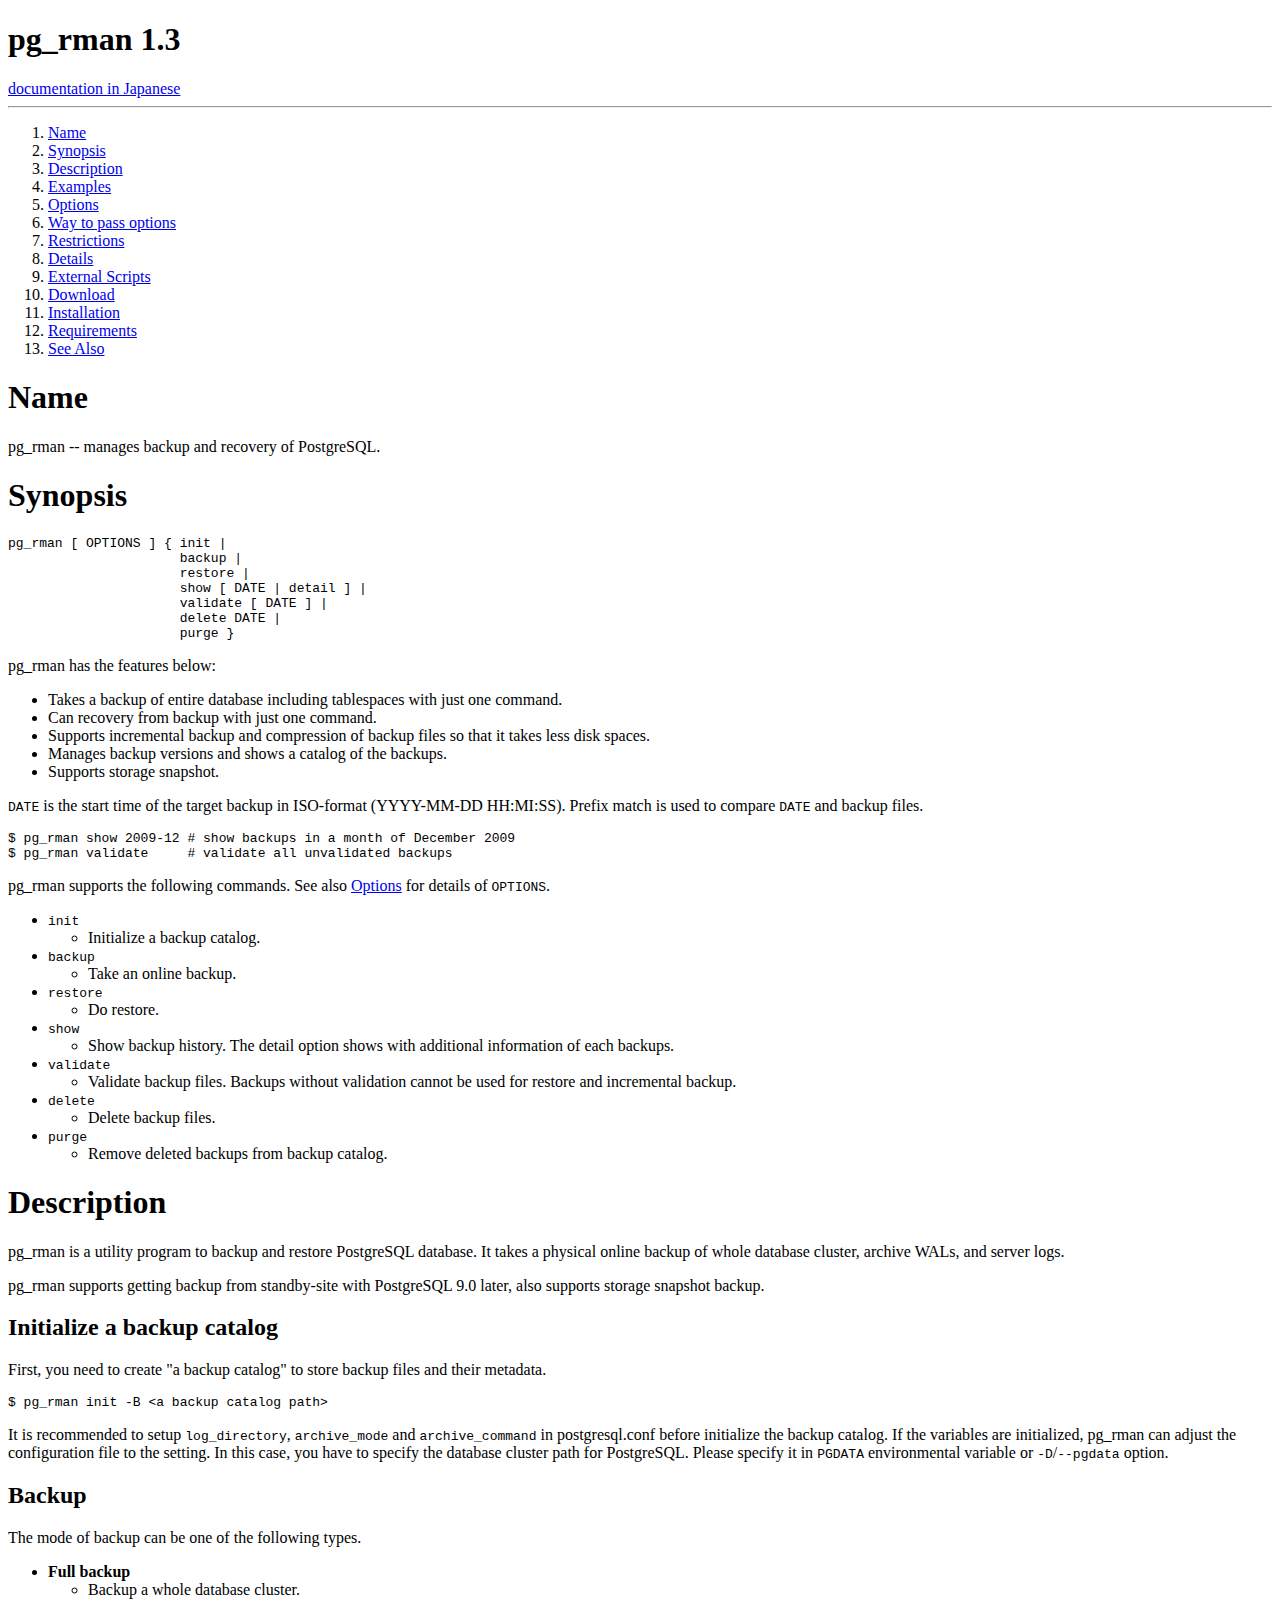
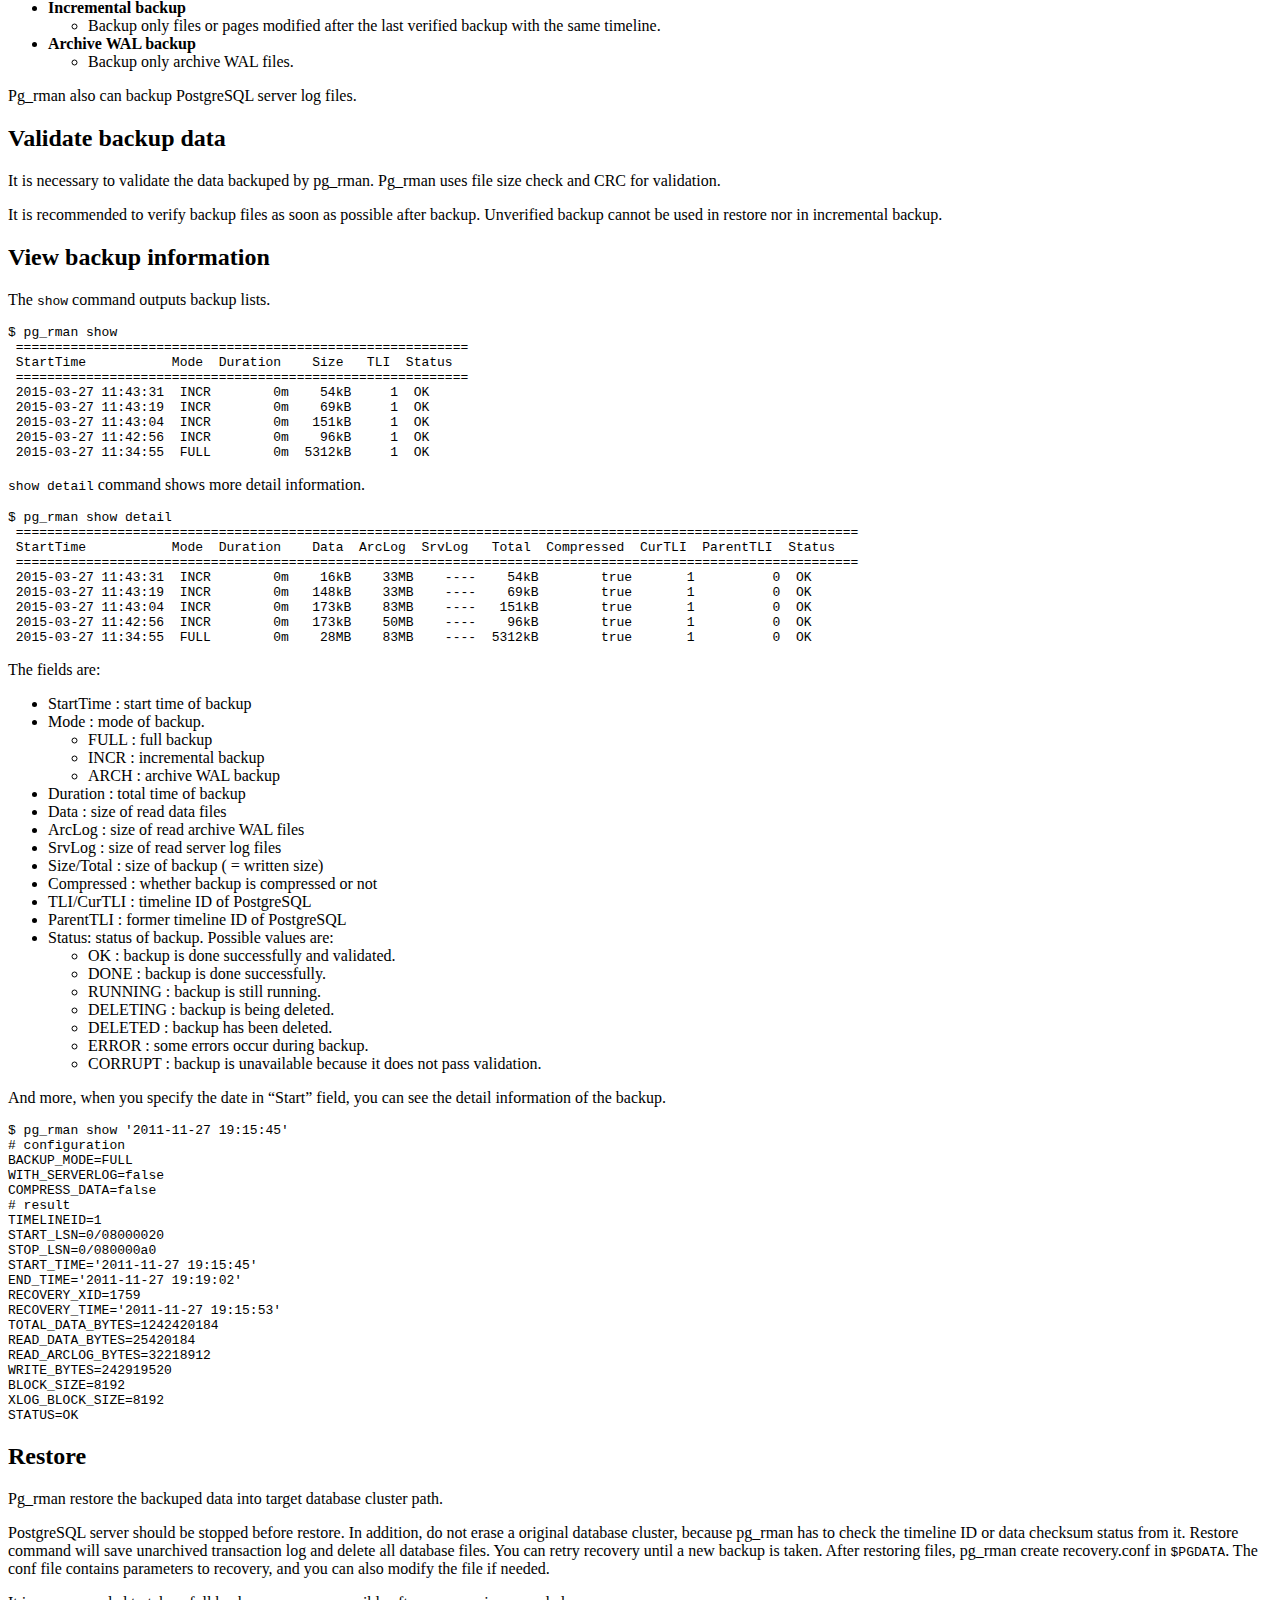
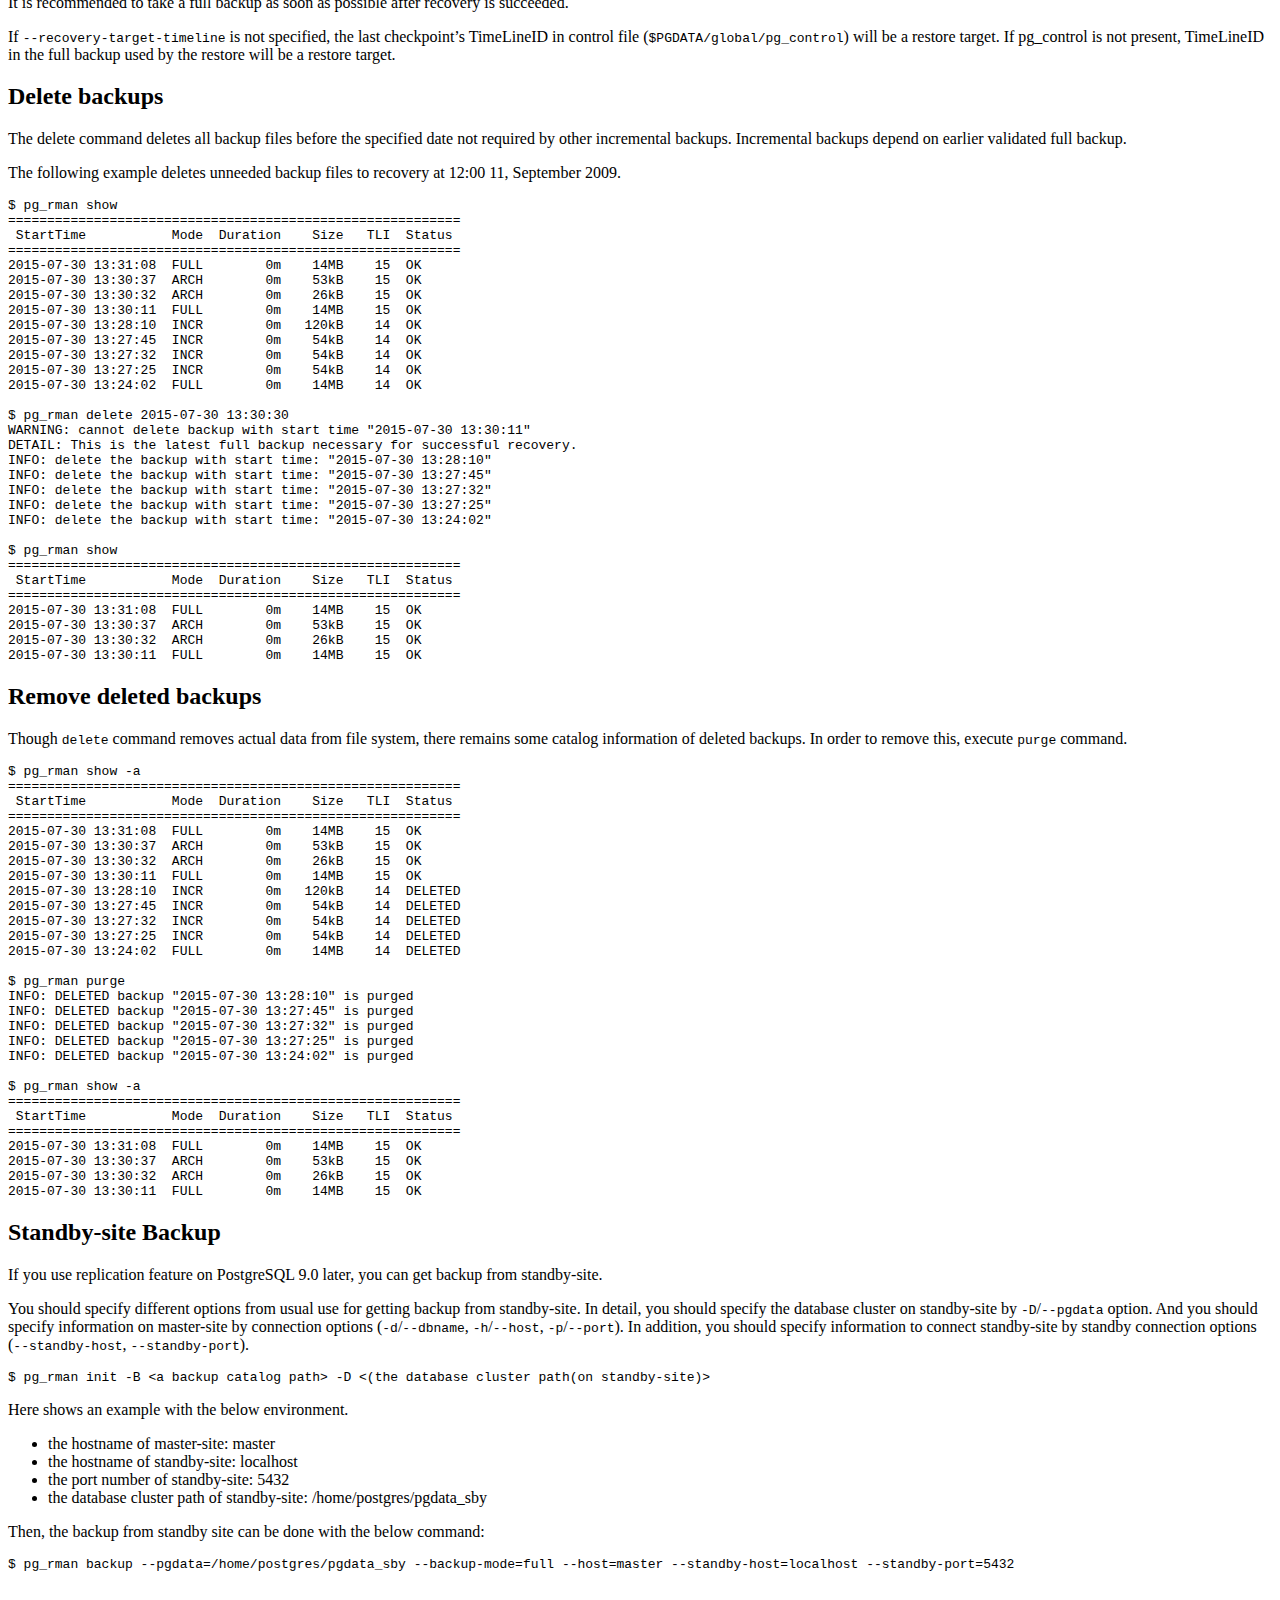
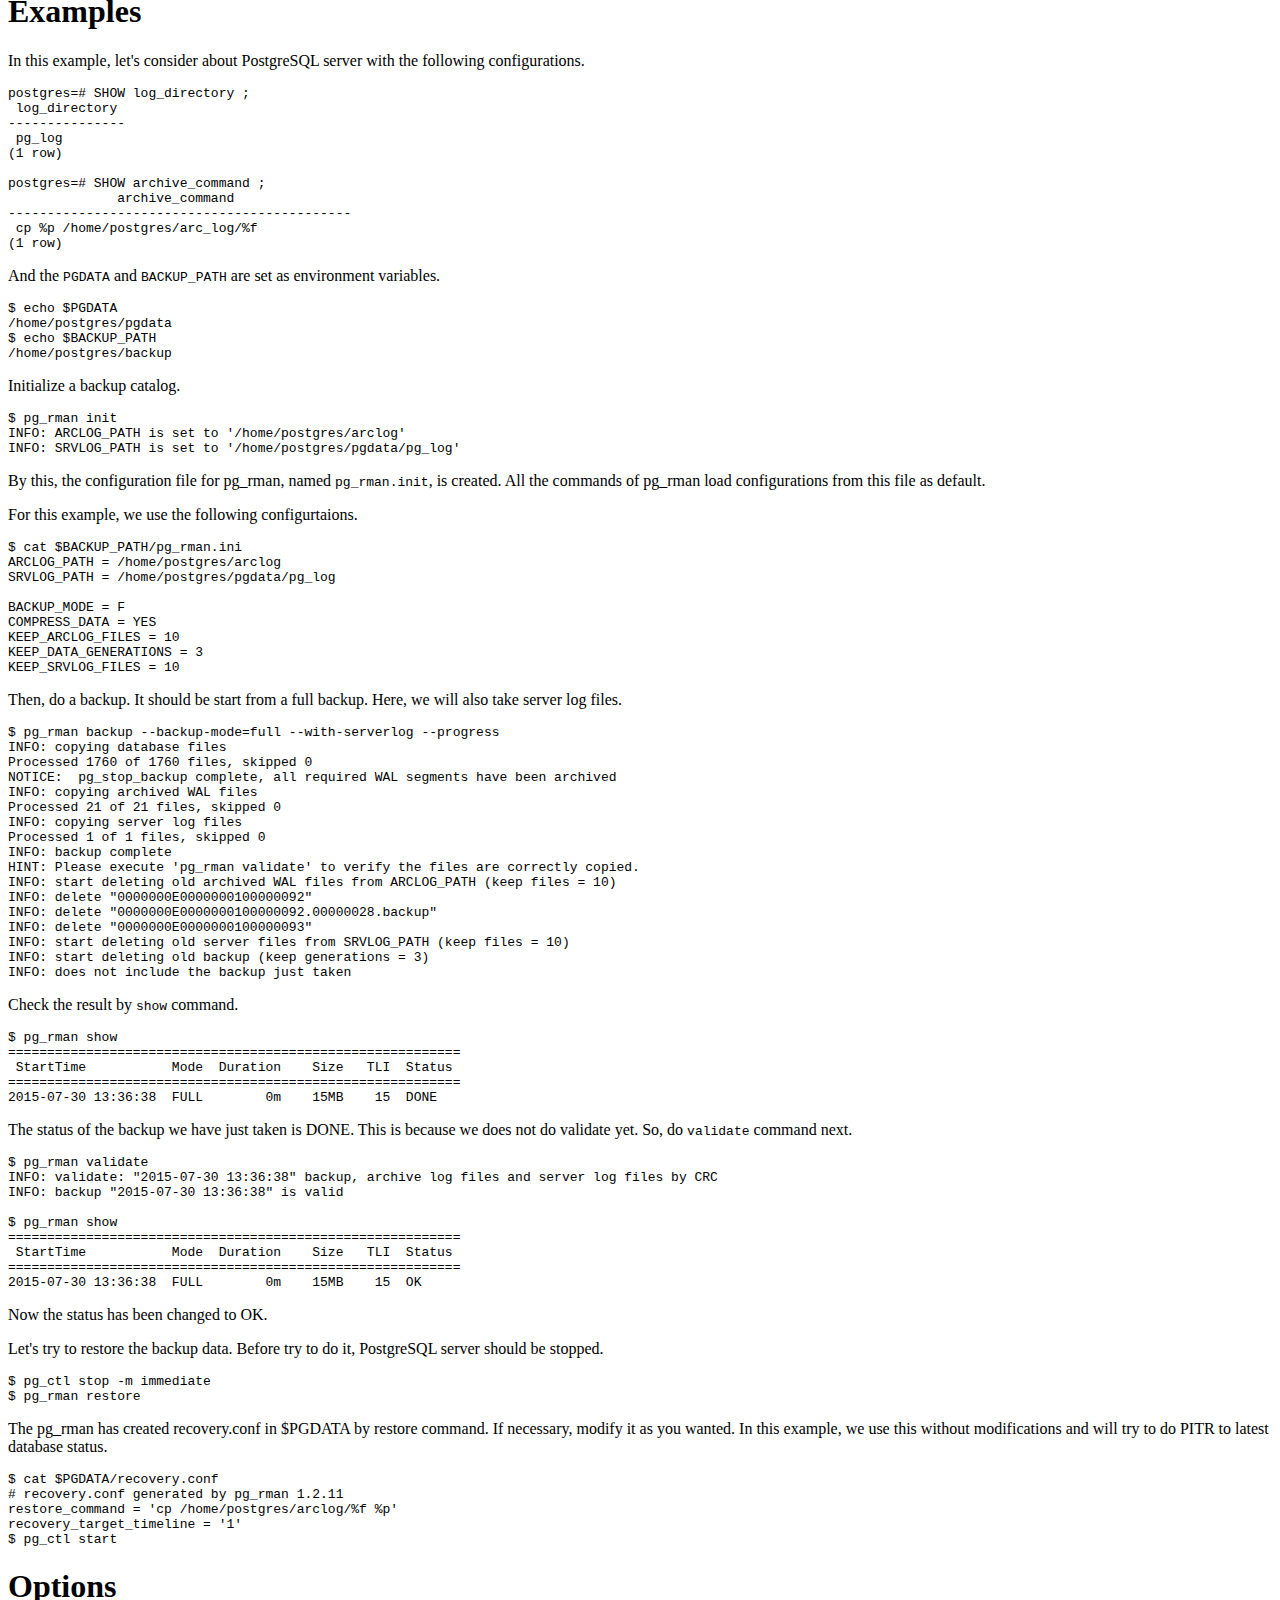
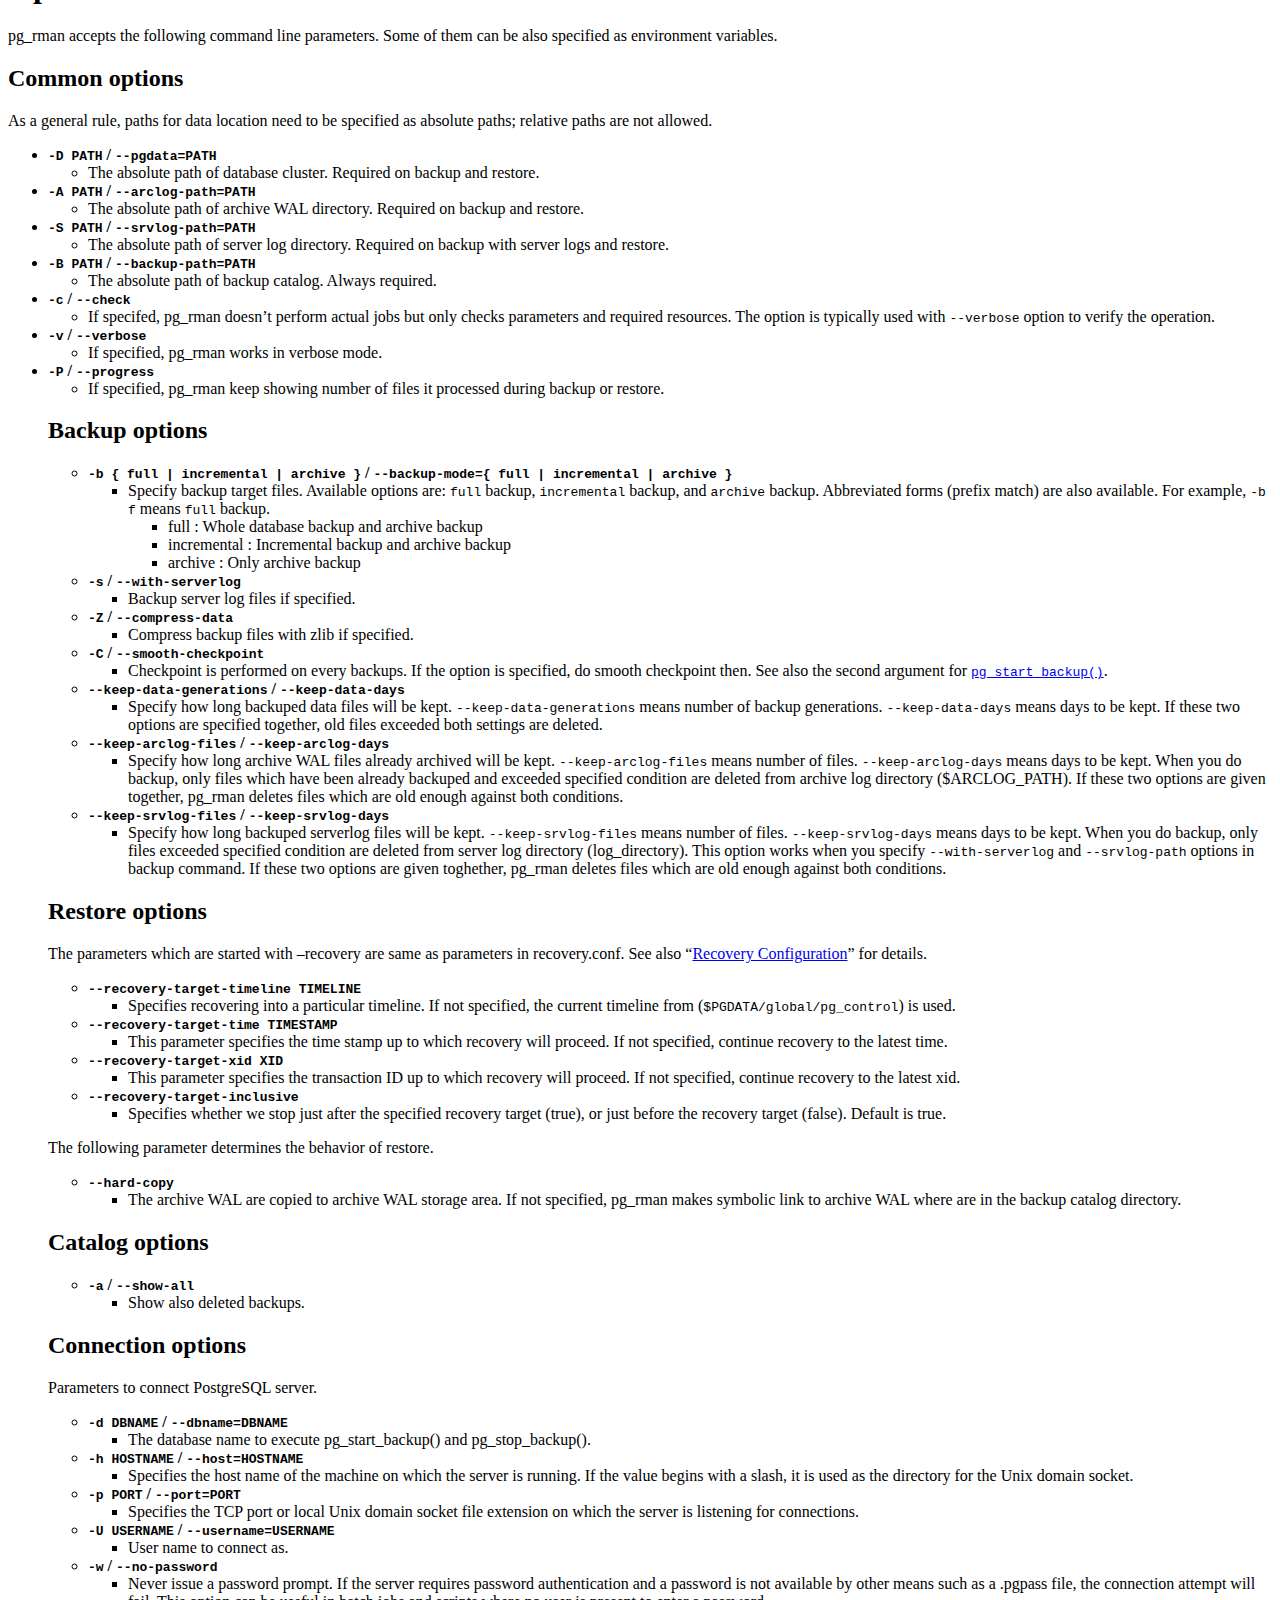
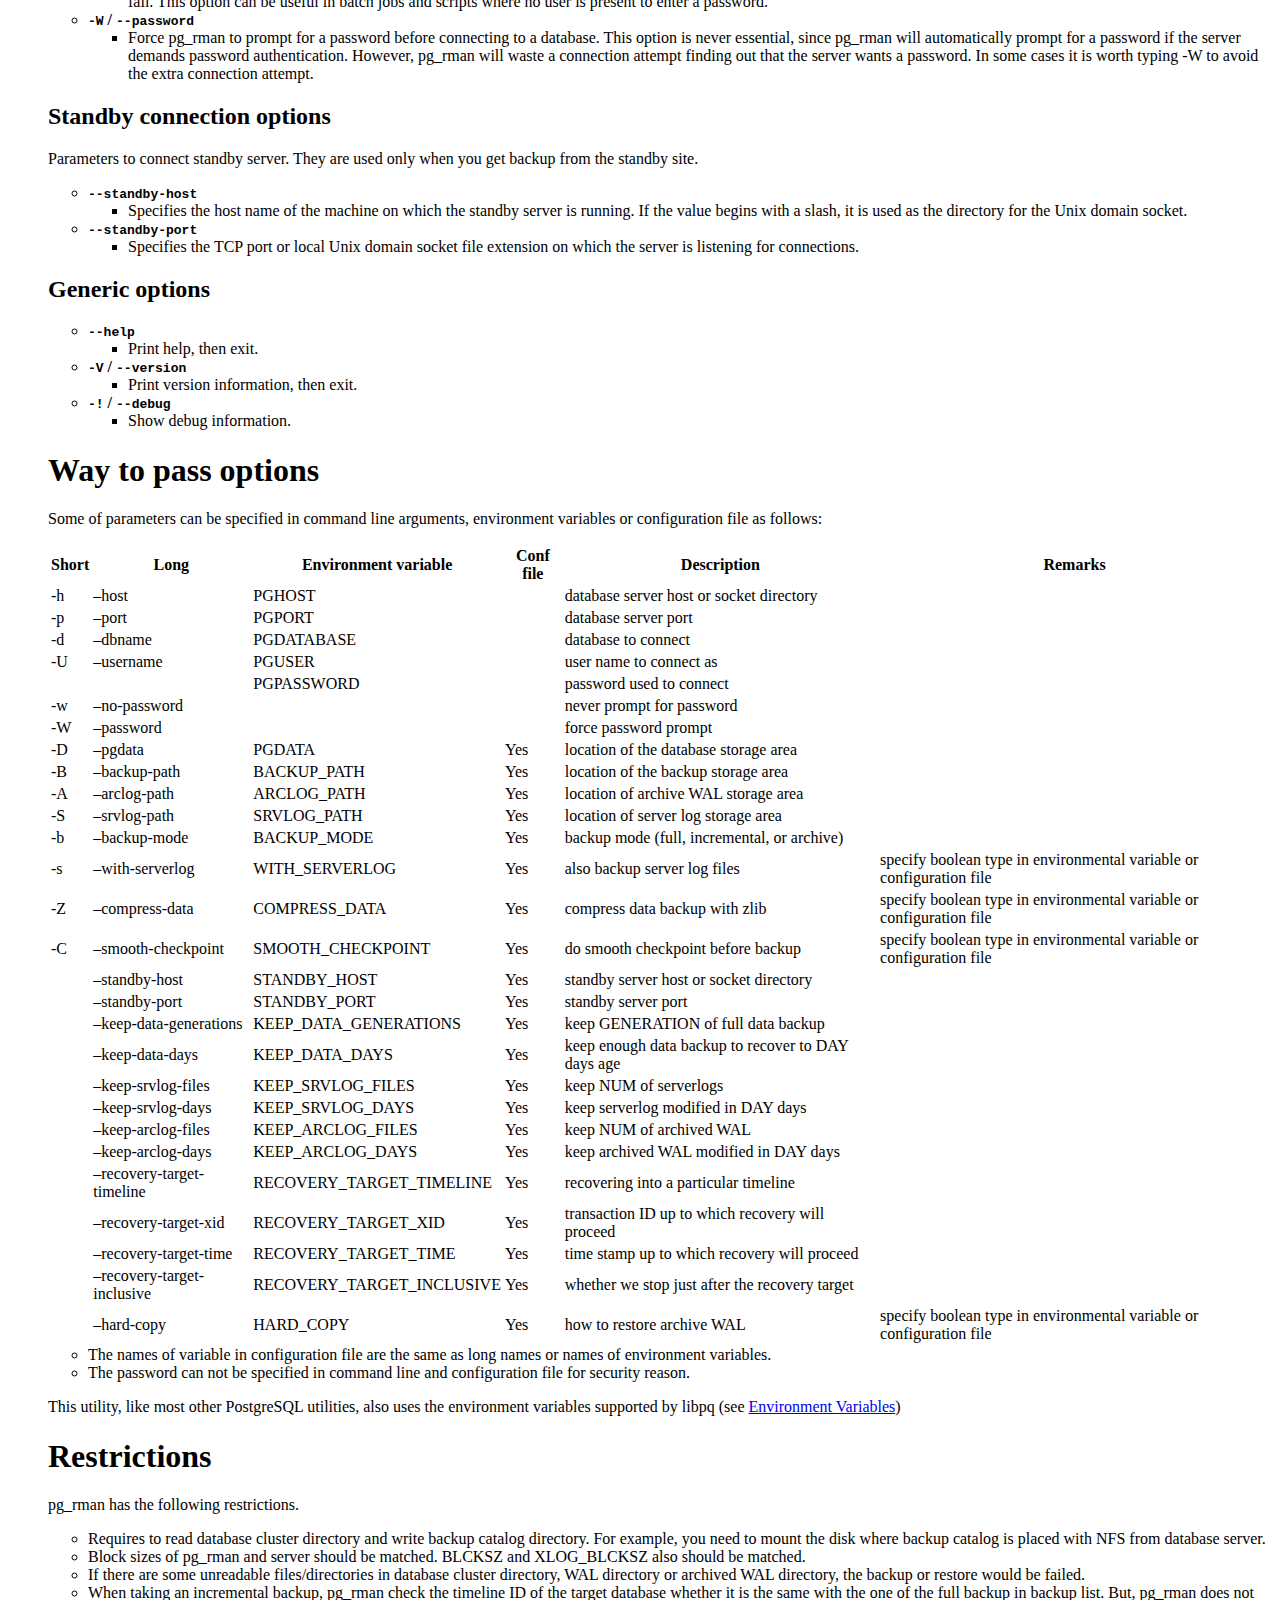
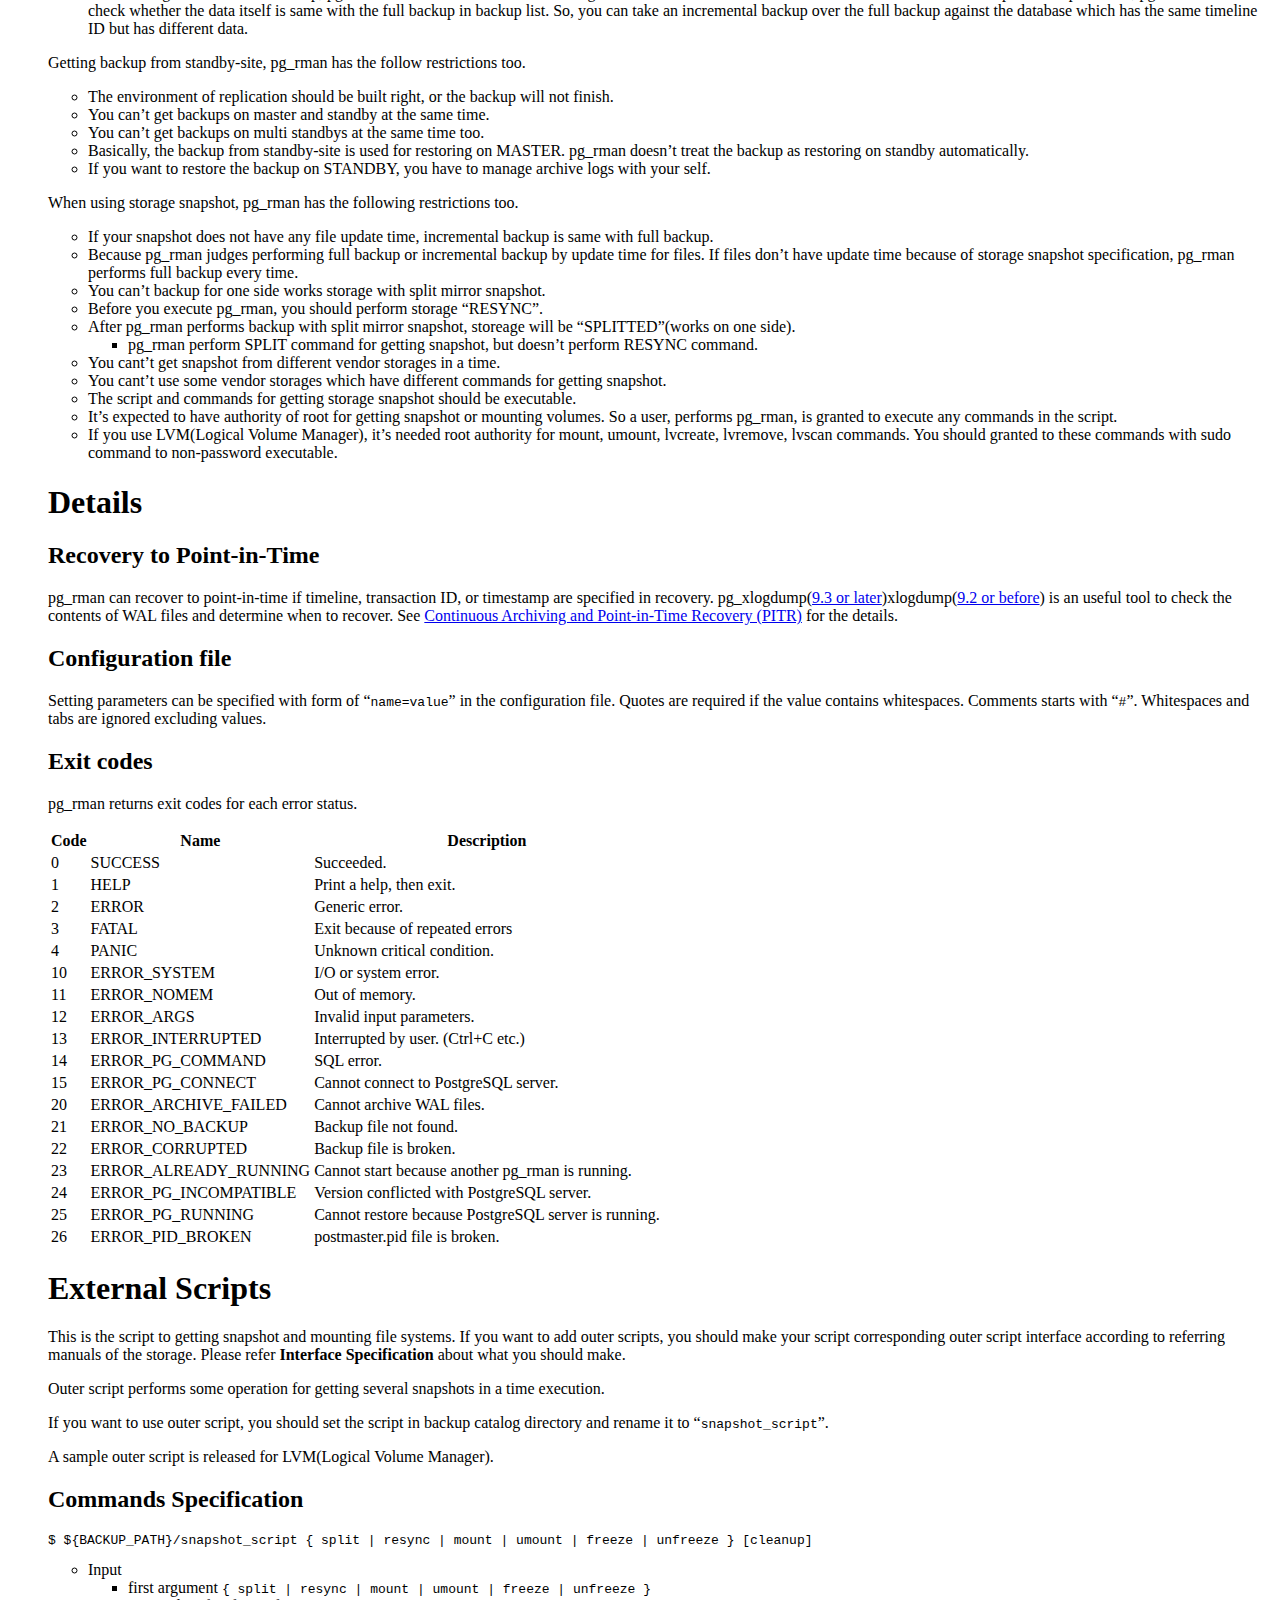
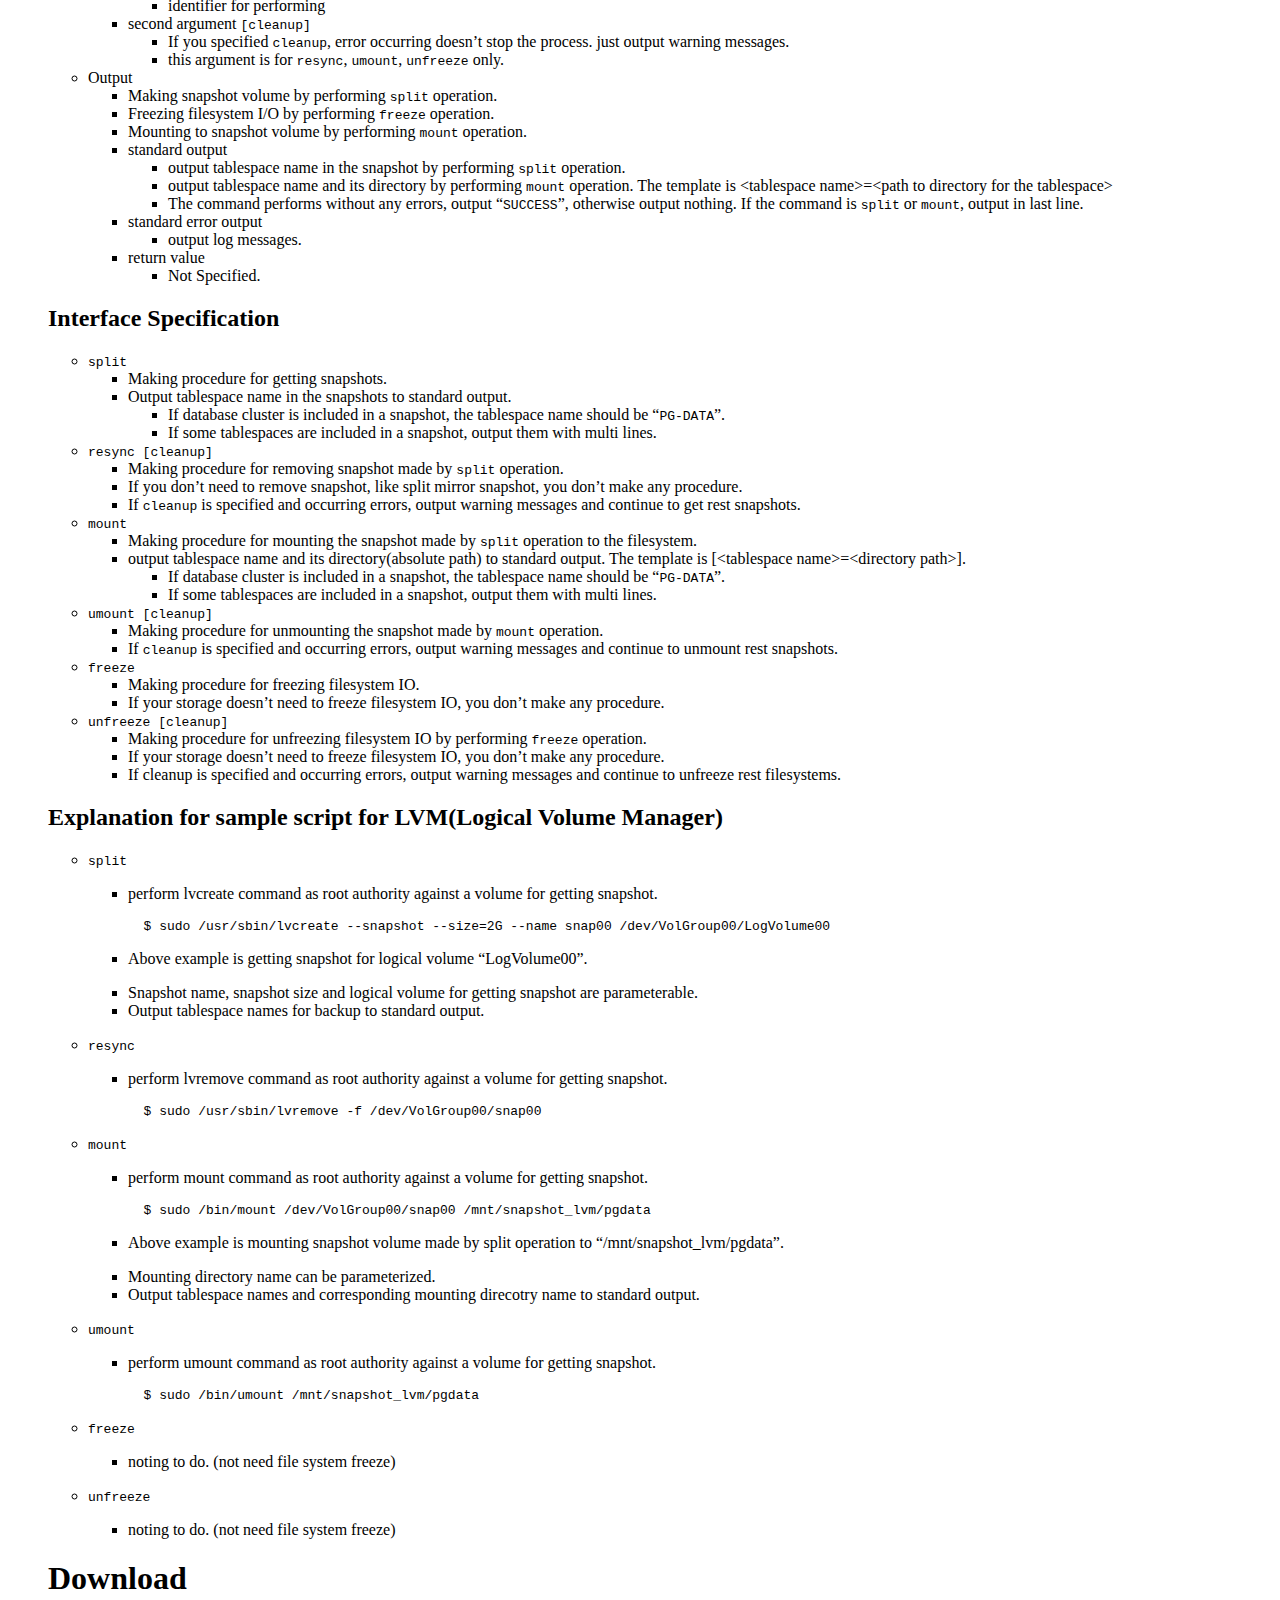
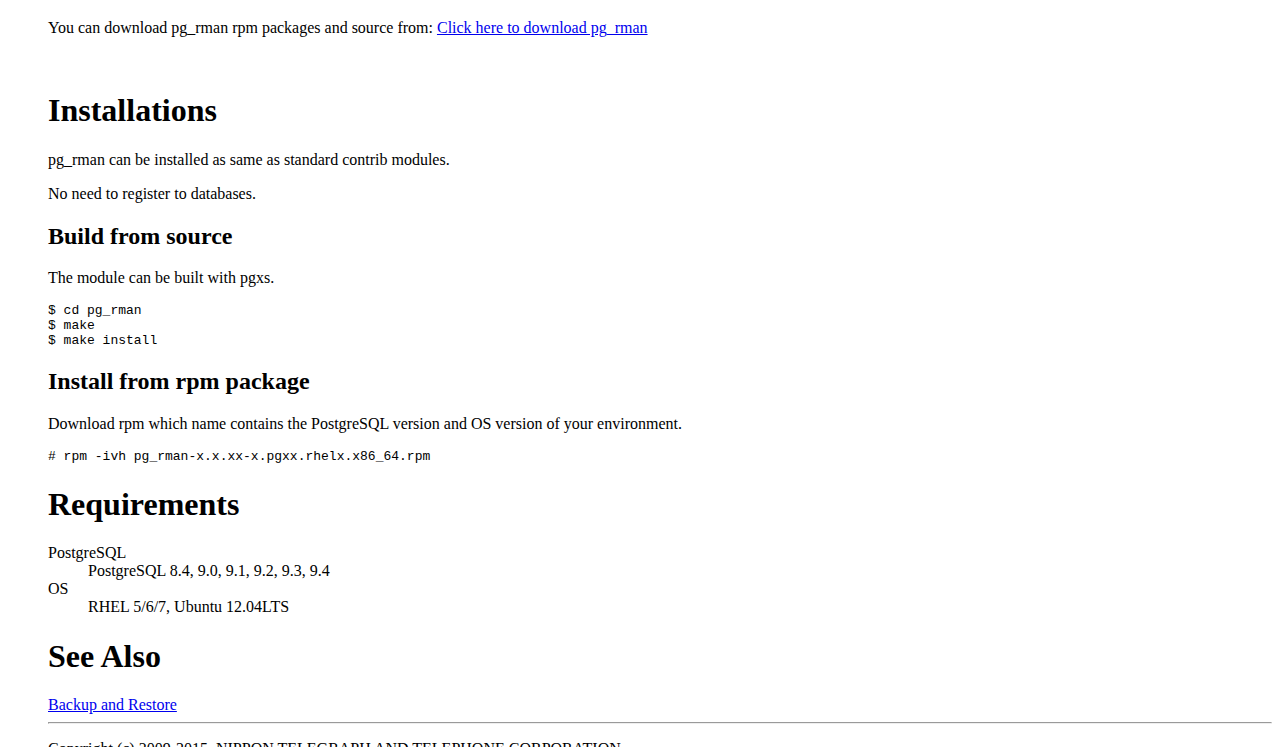
==== doc/index.html @ 56b27def "Update documentation for 1.3" ====
<!DOCTYPE html PUBLIC "-//W3C//DTD html 4.01 Transitional//EN" "http://www.w3.org/TR/html4/loose.dtd">
<html>
<title>pg_rman</title>
<link rel="home" title="pg_rman" href="index.html">
<link rel="stylesheet" TYPE="text/css"href="style.css">
<meta http-equiv="Content-Type" content="text/html; charset=UTF-8">
</head>

<body>
<h1 id="pg_rman">pg_rman 1.3</h1>
    <a href="index-ja.html">documentation in Japanese</a>
<hr />

<body>
<div class="index">
<ol>
<li><a href="#name">Name</a></li>
<li><a href="#synopsis">Synopsis</a></li>
<li><a href="#description">Description</a></li>
<li><a href="#examples">Examples</a></li>
<li><a href="#options">Options</a></li>
<li><a href="#waytopassoptions">Way to pass options</a></li>
<li><a href="#restrictions">Restrictions</a></li>
<li><a href="#details">Details</a></li>
<li><a href="#externalscript">External Scripts</a></li>
<li><a href="#download">Download</a></li>
<li><a href="#install">Installation</a></li>
<li><a href="#requirement">Requirements</a></li>
<li><a href="#seealso">See Also</a></li>
</ol>
</div>

<h1 id="Name">Name</h1>
<p>pg_rman -- manages backup and recovery of PostgreSQL.</p>

<h1 id="Synopsis">Synopsis</h1>

<pre>
<code>pg_rman [ OPTIONS ] { init |
                      backup |
                      restore |
                      show [ DATE | detail ] |
                      validate [ DATE ] |
                      delete DATE |
                      purge }
</code></pre>

<p>pg_rman has the features below:</p>

<ul>
<li>Takes a backup of entire database including tablespaces with just one command.</li>
<li>Can recovery from backup with just one command.</li>
<li>Supports incremental backup and compression of backup files so that it takes less disk spaces.</li>
<li>Manages backup versions and shows a catalog of the backups.</li>
<li>Supports storage snapshot.</li>
</ul>


<p><code>DATE</code> is the start time of the target backup in ISO-format (YYYY-MM-DD HH:MI:SS). Prefix match is used to compare <code>DATE</code> and backup files.</p>

<pre><code>$ pg_rman show 2009-12 # show backups in a month of December 2009
$ pg_rman validate     # validate all unvalidated backups
</code></pre>

<p>pg_rman supports the following commands. See also <a href="#options">Options</a> for details of <code>OPTIONS</code>.</p>

<ul>
<li><code>init</code>

<ul>
<li>Initialize a backup catalog.</li>
</ul>
</li>
<li><code>backup</code>

<ul>
<li>Take an online backup.</li>
</ul>
</li>
<li><code>restore</code>

<ul>
<li>Do restore.</li>
</ul>
</li>
<li><code>show</code>

<ul>
<li>Show backup history. The detail option shows with additional information of each backups.</li>
</ul>
</li>
<li><code>validate</code>

<ul>
<li>Validate backup files. Backups without validation cannot be used for restore and incremental backup.</li>
</ul>
</li>
<li><code>delete</code>

<ul>
<li>Delete backup files.</li>
</ul>
</li>
<li><code>purge</code>

<ul>
<li>Remove deleted backups from backup catalog.</li>
</ul>
</li>
</ul>


<h1 id="Description">Description</h1>

<p>pg_rman is a utility program to backup and restore PostgreSQL database. It takes a physical online backup of whole database cluster, archive WALs, and server logs.</p>

<p>pg_rman supports getting backup from standby-site with PostgreSQL 9.0 later, also supports storage snapshot backup.</p>

<h2>Initialize a backup catalog</h2>

<p>First, you need to create "a backup catalog" to store backup files and their metadata.</p>

<pre><code>$ pg_rman init -B &lt;a backup catalog path&gt;
</code></pre>

<p>It is recommended to setup <code>log_directory</code>, <code>archive_mode</code> and <code>archive_command</code> in postgresql.conf before initialize the backup catalog. If the variables are initialized, pg_rman can adjust the configuration file to the setting. In this case, you have to specify the database cluster path for PostgreSQL. Please specify it in <code>PGDATA</code> environmental variable or <code>-D</code>/<code>--pgdata</code> option.</p>

<h2>Backup</h2>

<p>The mode of backup can be one of the following types.</p>

<ul>
<li><strong>Full backup</strong>

<ul>
<li>Backup a whole database cluster.</li>
</ul>
</li>
<li><strong>Incremental backup</strong>

<ul>
<li>Backup only files or pages modified after the last verified backup with the same timeline.</li>
</ul>
</li>
<li><strong>Archive WAL backup</strong>

<ul>
<li>Backup only archive WAL files.</li>
</ul>
</li>
</ul>
<p>Pg_rman also can backup PostgreSQL server log files.</p>

<h2>Validate backup data</h2>

<p>It is necessary to validate the data backuped by pg_rman. Pg_rman uses file size check and CRC for validation.</p>

<p>It is recommended to verify backup files as soon as possible after backup. Unverified backup cannot be used in restore nor in incremental backup.</p>

<h2>View backup information</h2>

<p>The <code>show</code> command outputs backup lists.</p>

<pre><code>$ pg_rman show
 ==========================================================
 StartTime           Mode  Duration    Size   TLI  Status
 ==========================================================
 2015-03-27 11:43:31  INCR        0m    54kB     1  OK
 2015-03-27 11:43:19  INCR        0m    69kB     1  OK
 2015-03-27 11:43:04  INCR        0m   151kB     1  OK
 2015-03-27 11:42:56  INCR        0m    96kB     1  OK
 2015-03-27 11:34:55  FULL        0m  5312kB     1  OK
</code></pre>

<p><code>show detail</code> command shows more detail information.</p>

<pre><code>$ pg_rman show detail
 ============================================================================================================
 StartTime           Mode  Duration    Data  ArcLog  SrvLog   Total  Compressed  CurTLI  ParentTLI  Status
 ============================================================================================================
 2015-03-27 11:43:31  INCR        0m    16kB    33MB    ----    54kB        true       1          0  OK
 2015-03-27 11:43:19  INCR        0m   148kB    33MB    ----    69kB        true       1          0  OK
 2015-03-27 11:43:04  INCR        0m   173kB    83MB    ----   151kB        true       1          0  OK
 2015-03-27 11:42:56  INCR        0m   173kB    50MB    ----    96kB        true       1          0  OK
 2015-03-27 11:34:55  FULL        0m    28MB    83MB    ----  5312kB        true       1          0  OK
</code></pre>

<p>The fields are:</p>
<ul>
<li>StartTime : start time of backup</li>
<li>Mode : mode of backup.
<ul>
<li>FULL : full backup</li>
<li>INCR : incremental backup</li>
<li>ARCH : archive WAL backup</li>
</ul>
</li>
<li>Duration : total time of backup</li>
<li>Data : size of read data files</li>
<li>ArcLog : size of read archive WAL files</li>
<li>SrvLog : size of read server log files</li>
<li>Size/Total : size of backup ( = written size)</li>
<li>Compressed : whether backup is compressed or not</li>
<li>TLI/CurTLI : timeline ID of PostgreSQL</li>
<li>ParentTLI : former timeline ID of PostgreSQL</li>
<li>Status: status of backup. Possible values are: 
<ul>
<li>OK : backup is done successfully and validated.</li>
<li>DONE : backup is done successfully.</li>
<li>RUNNING : backup is still running.</li>
<li>DELETING : backup is being deleted.</li>
<li>DELETED : backup has been deleted.</li>
<li>ERROR : some errors occur during backup.</li>
<li>CORRUPT : backup is unavailable because it does not pass validation.</li>
</ul>
</li>
</ul>

<p>And more, when you specify the date in &ldquo;Start&rdquo; field, you can see the detail information of the backup.</p>

<pre><code>$ pg_rman show '2011-11-27 19:15:45'
# configuration
BACKUP_MODE=FULL
WITH_SERVERLOG=false
COMPRESS_DATA=false
# result
TIMELINEID=1
START_LSN=0/08000020
STOP_LSN=0/080000a0
START_TIME='2011-11-27 19:15:45'
END_TIME='2011-11-27 19:19:02'
RECOVERY_XID=1759
RECOVERY_TIME='2011-11-27 19:15:53'
TOTAL_DATA_BYTES=1242420184
READ_DATA_BYTES=25420184
READ_ARCLOG_BYTES=32218912
WRITE_BYTES=242919520
BLOCK_SIZE=8192
XLOG_BLOCK_SIZE=8192
STATUS=OK
</code></pre>

<h2>Restore</h2>

<p>Pg_rman restore the backuped data into target database cluster path.</p>

<p>PostgreSQL server should be stopped before restore. In addition, do not erase a original database cluster, because pg_rman has to check the timeline ID or data checksum status from it. Restore command will save unarchived transaction log and delete all database files. You can retry recovery until a new backup is taken. After restoring files, pg_rman create recovery.conf in <code>$PGDATA</code>. The conf file contains parameters to recovery, and you can also modify the file if needed.</p>

<p>It is recommended to take a full backup as soon as possible after recovery is succeeded.</p>

<p>If <code>--recovery-target-timeline</code> is not specified, the last checkpoint&rsquo;s TimeLineID in control file (<code>$PGDATA/global/pg_control</code>) will be a restore target. If pg_control is not present, TimeLineID in the full backup used by the restore will be a restore target.</p>

<h2>Delete backups</h2>

<p>The delete command deletes all backup files before the specified date not required by other incremental backups. Incremental backups depend on earlier validated full backup.</p>
<p> The following example deletes unneeded backup files to recovery at 12:00 11, September 2009.</p>

<pre><code>$ pg_rman show
==========================================================
 StartTime           Mode  Duration    Size   TLI  Status
==========================================================
2015-07-30 13:31:08  FULL        0m    14MB    15  OK
2015-07-30 13:30:37  ARCH        0m    53kB    15  OK
2015-07-30 13:30:32  ARCH        0m    26kB    15  OK
2015-07-30 13:30:11  FULL        0m    14MB    15  OK
2015-07-30 13:28:10  INCR        0m   120kB    14  OK
2015-07-30 13:27:45  INCR        0m    54kB    14  OK
2015-07-30 13:27:32  INCR        0m    54kB    14  OK
2015-07-30 13:27:25  INCR        0m    54kB    14  OK
2015-07-30 13:24:02  FULL        0m    14MB    14  OK

$ pg_rman delete 2015-07-30 13:30:30
WARNING: cannot delete backup with start time "2015-07-30 13:30:11"
DETAIL: This is the latest full backup necessary for successful recovery.
INFO: delete the backup with start time: "2015-07-30 13:28:10"
INFO: delete the backup with start time: "2015-07-30 13:27:45"
INFO: delete the backup with start time: "2015-07-30 13:27:32"
INFO: delete the backup with start time: "2015-07-30 13:27:25"
INFO: delete the backup with start time: "2015-07-30 13:24:02"

$ pg_rman show
==========================================================
 StartTime           Mode  Duration    Size   TLI  Status
==========================================================
2015-07-30 13:31:08  FULL        0m    14MB    15  OK
2015-07-30 13:30:37  ARCH        0m    53kB    15  OK
2015-07-30 13:30:32  ARCH        0m    26kB    15  OK
2015-07-30 13:30:11  FULL        0m    14MB    15  OK
</code></pre>


<h2>Remove deleted backups</h2>
<p>Though <code>delete</code> command removes actual data from file system, there remains some catalog information of deleted backups. In order to remove this, execute <code>purge</code> command.</p>

<pre><code>$ pg_rman show -a
==========================================================
 StartTime           Mode  Duration    Size   TLI  Status
==========================================================
2015-07-30 13:31:08  FULL        0m    14MB    15  OK
2015-07-30 13:30:37  ARCH        0m    53kB    15  OK
2015-07-30 13:30:32  ARCH        0m    26kB    15  OK
2015-07-30 13:30:11  FULL        0m    14MB    15  OK
2015-07-30 13:28:10  INCR        0m   120kB    14  DELETED
2015-07-30 13:27:45  INCR        0m    54kB    14  DELETED
2015-07-30 13:27:32  INCR        0m    54kB    14  DELETED
2015-07-30 13:27:25  INCR        0m    54kB    14  DELETED
2015-07-30 13:24:02  FULL        0m    14MB    14  DELETED

$ pg_rman purge
INFO: DELETED backup "2015-07-30 13:28:10" is purged
INFO: DELETED backup "2015-07-30 13:27:45" is purged
INFO: DELETED backup "2015-07-30 13:27:32" is purged
INFO: DELETED backup "2015-07-30 13:27:25" is purged
INFO: DELETED backup "2015-07-30 13:24:02" is purged

$ pg_rman show -a
==========================================================
 StartTime           Mode  Duration    Size   TLI  Status
==========================================================
2015-07-30 13:31:08  FULL        0m    14MB    15  OK
2015-07-30 13:30:37  ARCH        0m    53kB    15  OK
2015-07-30 13:30:32  ARCH        0m    26kB    15  OK
2015-07-30 13:30:11  FULL        0m    14MB    15  OK
</code></pre>

<h2 id="Standby-site.Backup">Standby-site Backup</h2>

<p>If you use replication feature on PostgreSQL 9.0 later, you can get backup from standby-site.</p>

<p>You should specify different options from usual use for getting backup from standby-site. In detail, you should specify the database cluster on standby-site by <code>-D</code>/<code>--pgdata</code> option. And you should specify information on master-site by connection options (<code>-d</code>/<code>--dbname</code>, <code>-h</code>/<code>--host</code>, <code>-p</code>/<code>--port</code>). In addition, you should specify information to connect standby-site by standby connection options (<code>--standby-host</code>, <code>--standby-port</code>).</p>

<pre><code>$ pg_rman init -B &lt;a backup catalog path&gt; -D &lt;(the database cluster path(on standby-site)&gt;
</code></pre>


<p>Here shows an example with the below environment.</p>

<ul>
<li>the hostname of master-site: master</li>
<li>the hostname of standby-site: localhost</li>
<li>the port number of standby-site: 5432</li>
<li>the database cluster path of standby-site: /home/postgres/pgdata_sby</li>
</ul>

<p>Then, the backup from standby site can be done with the below command:</p>

<pre><code>$ pg_rman backup --pgdata=/home/postgres/pgdata_sby --backup-mode=full --host=master --standby-host=localhost --standby-port=5432
</code></pre>


<h1 id="Examples">Examples</h1>
<p>
In this example, let's consider about PostgreSQL server with the following configurations.
</p>

<pre><code>postgres=# SHOW log_directory ;
 log_directory
---------------
 pg_log
(1 row)

postgres=# SHOW archive_command ;
              archive_command
--------------------------------------------
 cp %p /home/postgres/arc_log/%f
(1 row)
</code></pre>

<p>
And the <code>PGDATA</code> and <code>BACKUP_PATH</code> are set as environment variables.
</p>

<pre><code>$ echo $PGDATA
/home/postgres/pgdata
$ echo $BACKUP_PATH
/home/postgres/backup
</code></pre>

<p>Initialize a backup catalog.</p>

<pre><code>$ pg_rman init
INFO: ARCLOG_PATH is set to '/home/postgres/arclog'
INFO: SRVLOG_PATH is set to '/home/postgres/pgdata/pg_log'
</code></pre>

<p>
By this, the configuration file for pg_rman, named <code>pg_rman.init</code>, is created.
All the commands of pg_rman load configurations from this file as default.
</p>

<p>For this example, we use the following configurtaions.</p>

<pre><code>$ cat $BACKUP_PATH/pg_rman.ini
ARCLOG_PATH = /home/postgres/arclog
SRVLOG_PATH = /home/postgres/pgdata/pg_log

BACKUP_MODE = F
COMPRESS_DATA = YES
KEEP_ARCLOG_FILES = 10
KEEP_DATA_GENERATIONS = 3
KEEP_SRVLOG_FILES = 10
</code></pre>

<p>Then, do a backup.
It should be start from a full backup.
Here, we will also take server log files.
</p>

<pre><code>$ pg_rman backup --backup-mode=full --with-serverlog --progress
INFO: copying database files
Processed 1760 of 1760 files, skipped 0
NOTICE:  pg_stop_backup complete, all required WAL segments have been archived
INFO: copying archived WAL files
Processed 21 of 21 files, skipped 0
INFO: copying server log files
Processed 1 of 1 files, skipped 0
INFO: backup complete
HINT: Please execute 'pg_rman validate' to verify the files are correctly copied.
INFO: start deleting old archived WAL files from ARCLOG_PATH (keep files = 10)
INFO: delete "0000000E0000000100000092"
INFO: delete "0000000E0000000100000092.00000028.backup"
INFO: delete "0000000E0000000100000093"
INFO: start deleting old server files from SRVLOG_PATH (keep files = 10)
INFO: start deleting old backup (keep generations = 3)
INFO: does not include the backup just taken
</code></pre>

<p>Check the result by <code>show</code> command.</p>

<pre><code>$ pg_rman show
==========================================================
 StartTime           Mode  Duration    Size   TLI  Status
==========================================================
2015-07-30 13:36:38  FULL        0m    15MB    15  DONE
</code></pre>

<p>
The status of the backup we have just taken is DONE.
This is because we does not do validate yet.
So, do <code>validate</code> command next.
</p>

<pre><code>$ pg_rman validate
INFO: validate: "2015-07-30 13:36:38" backup, archive log files and server log files by CRC
INFO: backup "2015-07-30 13:36:38" is valid

$ pg_rman show
==========================================================
 StartTime           Mode  Duration    Size   TLI  Status
==========================================================
2015-07-30 13:36:38  FULL        0m    15MB    15  OK
</code></pre>

<p>
Now the status has been changed to OK.
</p>

<p>Let's try to restore the backup data. Before try to do it, PostgreSQL server should be stopped.</p>

<pre><code>$ pg_ctl stop -m immediate
$ pg_rman restore
</code></pre>

<p>
The pg_rman has created recovery.conf in $PGDATA by restore command.
If necessary, modify it as you wanted.
In this example, we use this without modifications and will try to do PITR to latest database status.
</p>

<pre><code>$ cat $PGDATA/recovery.conf
# recovery.conf generated by pg_rman 1.2.11
restore_command = 'cp /home/postgres/arclog/%f %p'
recovery_target_timeline = '1'
$ pg_ctl start
</code></pre>

<h1 id="options">Options</h1>

<p>pg_rman accepts the following command line parameters. Some of them can be also specified as environment variables.</p>

<h2>Common options</h2>

<p>As a general rule, paths for data location need to be specified as absolute paths; relative paths are not allowed.</p>

<ul>
<li><strong><code>-D PATH</code> / <code>--pgdata=PATH</code></strong>

<ul>
<li>The absolute path of database cluster. Required on backup and restore.</li>
</ul>
</li>
<li><strong><code>-A PATH</code> / <code>--arclog-path=PATH</code></strong>

<ul>
<li>The absolute path of archive WAL directory. Required on backup and restore.</li>
</ul>
</li>
<li><strong><code>-S PATH</code> / <code>--srvlog-path=PATH</code></strong>

<ul>
<li>The absolute path of server log directory. Required on backup with server logs and restore.</li>
</ul>
</li>
<li><strong><code>-B PATH</code> / <code>--backup-path=PATH</code></strong>

<ul>
<li>The absolute path of backup catalog. Always required.</li>
</ul>
</li>
<li><strong><code>-c</code> / <code>--check</code></strong>

<ul>
<li>If specifed, pg_rman doesn&rsquo;t perform actual jobs but only checks parameters and required resources. The option is typically used with <code>--verbose</code> option to verify the operation.</li>
</ul>
</li>
<li><strong><code>-v</code> / <code>--verbose</code></strong>

<ul>
<li>If specified, pg_rman works in verbose mode.</li>
</ul>
</li>
<li><strong><code>-P</code> / <code>--progress</code></strong>

<ul>
<li>If specified, pg_rman keep showing number of files it processed during backup or restore.</li>
</li>
</ul>


<h2>Backup options</h2>

<ul>
<li><strong><code>-b { full | incremental | archive }</code> / <code>--backup-mode={ full | incremental | archive }</code></strong>

<ul>
<li>Specify backup target files. Available options are: <code>full</code> backup, <code>incremental</code> backup, and <code>archive</code> backup. Abbreviated forms (prefix match) are also available. For example, <code>-b f</code> means <code>full</code> backup.

<ul>
<li>full : Whole database backup and archive backup</li>
<li>incremental : Incremental backup and archive backup</li>
<li>archive : Only archive backup</li>
</ul>
</li>
</ul>
</li>
<li><strong><code>-s</code> / <code>--with-serverlog</code></strong>

<ul>
<li>Backup server log files if specified.</li>
</ul>
</li>
<li><strong><code>-Z</code> / <code>--compress-data</code></strong>

<ul>
<li>Compress backup files with zlib if specified.</li>
</ul>
</li>
<li><strong><code>-C</code> / <code>--smooth-checkpoint</code></strong>

<ul>
<li>Checkpoint is performed on every backups. If the option is specified, do smooth checkpoint then. See also the second argument for <a href="http://www.postgresql.org/docs/devel/static/functions-admin.html"><code>pg_start_backup()</code></a>.</li>
</ul>
</li>
<li><strong><code>--keep-data-generations</code> / <code>--keep-data-days</code></strong>

<ul>
<li>Specify how long backuped data files will be kept. <code>--keep-data-generations</code> means number of backup generations. <code>--keep-data-days</code> means days to be kept. If these two options are specified together, old files exceeded both settings are deleted.</li>
</ul>
</li>
<li><strong><code>--keep-arclog-files</code> / <code>--keep-arclog-days</code></strong>

<ul>
<li>Specify how long archive WAL files already archived will be kept. <code>--keep-arclog-files</code> means number of files. <code>--keep-arclog-days</code> means days to be kept. When you do backup, only files which have been already backuped and exceeded specified condition are deleted from archive log directory ($ARCLOG_PATH). If these two options are given together, pg_rman deletes files which are old enough against both conditions.</li>
</ul>
</li>
<li><strong><code>--keep-srvlog-files</code> / <code>--keep-srvlog-days</code></strong>

<ul>
<li>Specify how long backuped serverlog files will be kept. <code>--keep-srvlog-files</code> means number of files. <code>--keep-srvlog-days</code> means days to be kept. When you do backup, only files exceeded specified condition are deleted from server log directory (log_directory). This option works when you specify <code>--with-serverlog</code> and <code>--srvlog-path</code> options in backup command. If these two options are given toghether, pg_rman deletes files which are old enough against both conditions.</li>
</ul>
</li>
</ul>


<h2>Restore options</h2>

<p>The parameters which are started with &ndash;recovery are same as parameters in recovery.conf. See also &ldquo;<a href="http://www.postgresql.org/docs/devel/static/recovery-config.html">Recovery Configuration</a>&rdquo; for details.</p>

<ul>
<li><strong><code>--recovery-target-timeline TIMELINE</code></strong>

<ul>
<li>Specifies recovering into a particular timeline. If not specified, the current timeline from (<code>$PGDATA/global/pg_control</code>) is used.</li>
</ul>
</li>
<li><strong><code>--recovery-target-time TIMESTAMP</code></strong>

<ul>
<li>This parameter specifies the time stamp up to which recovery will proceed. If not specified, continue recovery to the latest time.</li>
</ul>
</li>
<li><strong><code>--recovery-target-xid XID</code></strong>

<ul>
<li>This parameter specifies the transaction ID up to which recovery will proceed. If not specified, continue recovery to the latest xid.</li>
</ul>
</li>
<li><strong><code>--recovery-target-inclusive</code></strong>

<ul>
<li>Specifies whether we stop just after the specified recovery target (true), or just before the recovery target (false). Default is true. 
</ul>
</li>
</li>
</ul>

<p>The following parameter determines the behavior of restore.</p>
<ul>
<li><strong><code>--hard-copy</code></strong>

<ul>
<li>The archive WAL are copied to archive WAL storage area. If not specified, pg_rman makes symbolic link to archive WAL where are in the backup catalog directory.</li>
</ul>
</li>
</ul>


<h2>Catalog options</h2>

<ul>
<li><strong><code>-a</code> / <code>--show-all</code></strong>

<ul>
<li>Show also deleted backups.</li>
</ul>
</li>
</ul>


<h2>Connection options</h2>

<p>Parameters to connect PostgreSQL server.</p>

<ul>
<li><strong><code>-d DBNAME</code> / <code>--dbname=DBNAME</code></strong>

<ul>
<li>The database name to execute pg_start_backup() and pg_stop_backup().</li>
</ul>
</li>
<li><strong><code>-h HOSTNAME</code> / <code>--host=HOSTNAME</code></strong>

<ul>
<li>Specifies the host name of the machine on which the server is running. If the value begins with a slash, it is used as the directory for the Unix domain socket.</li>
</ul>
</li>
<li><strong><code>-p PORT</code> / <code>--port=PORT</code></strong>

<ul>
<li>Specifies the TCP port or local Unix domain socket file extension on which the server is listening for connections.</li>
</ul>
</li>
<li><strong><code>-U USERNAME</code> / <code>--username=USERNAME</code></strong>

<ul>
<li>User name to connect as.</li>
</ul>
</li>
<li><strong><code>-w</code> / <code>--no-password</code></strong>

<ul>
<li>Never issue a password prompt. If the server requires password authentication and a password is not available by other means such as a .pgpass file, the connection attempt will fail. This option can be useful in batch jobs and scripts where no user is present to enter a password.</li>
</ul>
</li>
<li><strong><code>-W</code> / <code>--password</code></strong>

<ul>
<li> Force pg_rman to prompt for a password before connecting to a database. This option is never essential, since pg_rman will automatically prompt for a password if the server demands password authentication. However, pg_rman will waste a connection attempt finding out that the server wants a password. In some cases it is worth typing -W to avoid the extra connection attempt.</li>
</ul>
</li>
</ul>


<h2>Standby connection options</h2>

<p>Parameters to connect standby server. They are used only when you get backup from the standby site.</p>

<ul>
<li><strong><code>--standby-host</code></strong>

<ul>
<li>Specifies the host name of the machine on which the standby server is running. If the value begins with a slash, it is used as the directory for the Unix domain socket.</li>
</ul>
</li>
<li><strong><code>--standby-port</code></strong>

<ul>
<li>Specifies the TCP port or local Unix domain socket file extension on which the server is listening for connections.</li>
</ul>
</li>
</ul>


<h2>Generic options</h2>

<ul>
<li><strong><code>--help</code></strong>

<ul>
<li>Print help, then exit.</li>
</ul>
</li>
<li><strong><code>-V</code> / <code>--version</code></strong>

<ul>
<li>Print version information, then exit.</li>
</ul>
</li>
<li><strong><code>-!</code> / <code>--debug</code></strong>

<ul>
<li>Show debug information.</li>
</ul>
</li>
</ul>


<h1 id="waytopassoptions">Way to pass options</h1>

<p>Some of parameters can be specified in command line arguments, environment variables or configuration file as follows:</p>

<table>
<thead>
<tr>
<th>Short</th>
<th>Long</th>
<th>Environment variable</th>
<th>Conf file</th>
<th>Description</th>
<th>Remarks</th>
</tr>
</thead>
<tbody>
<tr>
<td>-h</td>
<td>&ndash;host</td>
<td>PGHOST</td>
<td></td>
<td>database server host or socket directory</td>
<td></td>
</tr>
<tr>
<td>-p</td>
<td>&ndash;port</td>
<td>PGPORT</td>
<td></td>
<td>database server port</td>
<td></td>
</tr>
<tr>
<td>-d</td>
<td>&ndash;dbname</td>
<td>PGDATABASE</td>
<td></td>
<td>database to connect</td>
<td></td>
</tr>
<tr>
<td>-U</td>
<td>&ndash;username</td>
<td>PGUSER</td>
<td></td>
<td>user name to connect as</td>
<td></td>
</tr>
<tr>
<td></td>
<td></td>
<td>PGPASSWORD</td>
<td></td>
<td>password used to connect</td>
<td></td>
</tr>
<tr>
<td>-w</td>
<td>&ndash;no-password</td>
<td> </td>
<td></td>
<td>never prompt for password</td>
<td></td>
</tr>
<tr>
<td>-W</td>
<td>&ndash;password</td>
<td></td>
<td></td>
<td>force password prompt</td>
<td></td>
</tr>
<tr>
<td>-D</td>
<td>&ndash;pgdata</td>
<td>PGDATA</td>
<td>Yes</td>
<td>location of the database storage area</td>
<td></td>
</tr>
<tr>
<td>-B</td>
<td>&ndash;backup-path</td>
<td>BACKUP_PATH</td>
<td>Yes</td>
<td>location of the backup storage area</td>
<td></td>
</tr>
<tr>
<td>-A</td>
<td>&ndash;arclog-path</td>
<td>ARCLOG_PATH</td>
<td>Yes</td>
<td>location of archive WAL storage area</td>
<td></td>
</tr>
<tr>
<td>-S</td>
<td>&ndash;srvlog-path</td>
<td>SRVLOG_PATH</td>
<td>Yes</td>
<td>location of server log storage area</td>
<td></td>
</tr>
<tr>
<td>-b</td>
<td>&ndash;backup-mode</td>
<td>BACKUP_MODE</td>
<td>Yes</td>
<td>backup mode (full, incremental, or archive)</td>
<td></td>
</tr>
<tr>
<td>-s</td>
<td>&ndash;with-serverlog</td>
<td>WITH_SERVERLOG</td>
<td>Yes</td>
<td>also backup server log files</td>
<td>specify boolean type in environmental variable or configuration file</td>
</tr>
<tr>
<td>-Z</td>
<td>&ndash;compress-data</td>
<td>COMPRESS_DATA</td>
<td>Yes </td>
<td>compress data backup with zlib </td>
<td>specify boolean type in environmental variable or configuration file</td>
</tr>
<tr>
<td>-C</td>
<td>&ndash;smooth-checkpoint</td>
<td>SMOOTH_CHECKPOINT</td>
<td>Yes</td>
<td>do smooth checkpoint before backup</td>
<td>specify boolean type in environmental variable or configuration file</td>
</tr>
<tr>
<td></td>
<td>&ndash;standby-host</td>
<td>STANDBY_HOST</td>
<td>Yes</td>
<td>standby server host or socket directory</td>
<td></td>
</tr>
<tr>
<td></td>
<td>&ndash;standby-port</td>
<td>STANDBY_PORT</td>
<td>Yes</td>
<td>standby server port</td>
<td></td>
</tr>
<tr>
<td></td>
<td>&ndash;keep-data-generations</td>
<td>KEEP_DATA_GENERATIONS</td>
<td>Yes</td>
<td>keep GENERATION of full data backup</td>
<td></td>
</tr>
<tr>
<td></td>
<td>&ndash;keep-data-days</td>
<td>KEEP_DATA_DAYS</td>
<td>Yes</td>
<td>keep enough data backup to recover to DAY days age</td>
<td></td>
</tr>
<tr>
<td></td>
<td>&ndash;keep-srvlog-files</td>
<td>KEEP_SRVLOG_FILES</td>
<td>Yes</td>
<td>keep NUM of serverlogs </td>
<td></td>
</tr>
<tr>
<td></td>
<td>&ndash;keep-srvlog-days </td>
<td>KEEP_SRVLOG_DAYS</td>
<td>Yes</td>
<td>keep serverlog modified in DAY days</td>
<td></td>
</tr>
<tr>
<td></td>
<td>&ndash;keep-arclog-files</td>
<td>KEEP_ARCLOG_FILES</td>
<td>Yes</td>
<td>keep NUM of archived WAL</td>
<td></td>
</tr>
<tr>
<td></td>
<td>&ndash;keep-arclog-days</td>
<td>KEEP_ARCLOG_DAYS</td>
<td>Yes</td>
<td>keep archived WAL modified in DAY days</td>
<td></td>
</tr>
<tr>
<td></td>
<td>&ndash;recovery-target-timeline</td>
<td>RECOVERY_TARGET_TIMELINE</td>
<td>Yes</td>
<td>recovering into a particular timeline</td>
<td></td>
</tr>
<tr>
<td></td>
<td>&ndash;recovery-target-xid</td>
<td>RECOVERY_TARGET_XID</td>
<td>Yes</td>
<td>transaction ID up to which recovery will proceed</td>
<td></td>
</tr>
<tr>
<td></td>
<td>&ndash;recovery-target-time</td>
<td>RECOVERY_TARGET_TIME</td>
<td>Yes</td>
<td>time stamp up to which recovery will proceed</td>
<td></td>
</tr>
<tr>
<td></td>
<td>&ndash;recovery-target-inclusive</td>
<td>RECOVERY_TARGET_INCLUSIVE</td>
<td>Yes</td>
<td>whether we stop just after the recovery target</td>
<td></td>
</tr>
<tr>
<td></td>
<td>&ndash;hard-copy</td>
<td>HARD_COPY</td>
<td>Yes</td>
<td>how to restore archive WAL</td>
<td>specify boolean type in environmental variable or configuration file</td>
</tr>
</tbody>
</table>


<ul>
<li>The names of variable in configuration file are the same as long names or names of environment variables.</li>
<li>The password can not be specified in command line and configuration file for security reason.</li>
</ul>


<p>This utility, like most other PostgreSQL utilities, also uses the environment variables supported by libpq (see <a href="http://www.postgresql.org/docs/devel/static/libpq-envars.html">Environment Variables</a>)</p>

<h1 id="restrictions">Restrictions</h1>

<p>pg_rman has the following restrictions.</p>

<ul>
<li>Requires to read database cluster directory and write backup catalog directory. For example, you need to mount the disk where backup catalog is placed with NFS from database server.</li>
<li>Block sizes of pg_rman and server should be matched. BLCKSZ and XLOG_BLCKSZ also should be matched.</li>
<li>If there are some unreadable files/directories in database cluster directory, WAL directory or archived WAL directory, the backup or restore would be failed.</li>
<li>When taking an incremental backup, pg_rman check the timeline ID of the target database whether it is the same with the one of the full backup in backup list. But, pg_rman does not check whether the data itself is same with the full backup in backup list. So, you can take an incremental backup over the full backup against the database which has the same timeline ID but has different data.</li>
</ul>


<p>Getting backup from standby-site, pg_rman has the follow restrictions too.</p>

<ul>
<li>The environment of replication should be built right, or the backup will not finish.</li>
<li>You can&rsquo;t get backups on master and standby at the same time.</li>
<li>You can&rsquo;t get backups on multi standbys at the same time too.</li>
<li>Basically, the backup from standby-site is used for restoring on MASTER. pg_rman doesn&rsquo;t treat the backup as restoring on standby automatically.</li>
<li>If you want to restore the backup on STANDBY, you have to manage archive logs with your self.</li>
</ul>


<p>When using storage snapshot, pg_rman has the following restrictions too.</p>

<ul>
<li>If your snapshot does not have any file update time, incremental backup is same with full backup.</li>
<li>Because pg_rman judges performing full backup or incremental backup by update time for files. If files don&rsquo;t have update time because of storage snapshot specification, pg_rman performs full backup every time.</li>
<li>You can&rsquo;t backup for one side works storage with split mirror snapshot.</li>
<li>Before you execute pg_rman, you should perform storage &ldquo;RESYNC&rdquo;.</li>
<li>After pg_rman performs backup with split mirror snapshot, storeage will be &ldquo;SPLITTED&rdquo;(works on one side).

<ul>
<li>pg_rman perform SPLIT command for getting snapshot, but doesn&rsquo;t perform RESYNC command.</li>
</ul>
</li>
<li>You cant&rsquo;t get snapshot from different vendor storages in a time.</li>
<li>You cant&rsquo;t use some vendor storages which have different commands for getting snapshot.</li>
<li>The script and commands for getting storage snapshot should be executable.</li>
<li>It&rsquo;s expected to have authority of root for getting snapshot or mounting volumes. So a user, performs pg_rman, is granted to execute any commands in the script.</li>
<li>If you use LVM(Logical Volume Manager), it&rsquo;s needed root authority for mount, umount, lvcreate, lvremove, lvscan commands. You should granted to these commands with sudo command to non-password executable.</li>
</ul>


<h1 id="details">Details</h1>

<h2>Recovery to Point-in-Time</h2>

<p>pg_rman can recover to point-in-time if timeline, transaction ID, or timestamp are specified in recovery. pg_xlogdump(<a href="http://www.postgresql.org/docs/current/static/pgxlogdump.html">9.3 or later</a>)xlogdump(<a href="http://github.com/snaga/xlogdump/">9.2 or before</a>) is an useful tool to check the contents of WAL files and determine when to recover. See <a href="http://www.postgresql.org/docs/devel/static/continuous-archiving.html">Continuous Archiving and Point-in-Time Recovery (PITR)</a> for the details.</p>

<h2>Configuration file</h2>

<p>Setting parameters can be specified with form of &ldquo;<code>name=value</code>&rdquo; in the configuration file. Quotes are required if the value contains whitespaces. Comments starts with &ldquo;<code>#</code>&rdquo;. Whitespaces and tabs are ignored excluding values.</p>

<h2>Exit codes</h2>

<p>pg_rman returns exit codes for each error status.</p>

<table>
<thead>
<tr>
<th>Code</th>
<th>Name</th>
<th>Description</th>
</tr>
</thead>
<tbody>
<tr>
<td>0</td>
<td>SUCCESS</td>
<td>Succeeded.</td>
</tr>
<tr>
<td>1</td>
<td>HELP</td>
<td>Print a help, then exit.</td>
</tr>
<tr>
<td>2</td>
<td>ERROR</td>
<td>Generic error.</td>
</tr>
<tr>
<td>3</td>
<td>FATAL</td>
<td>Exit because of repeated errors</td>
</tr>
<tr>
<td>4</td>
<td>PANIC</td>
<td>Unknown critical condition.</td>
</tr>
<tr>
<td>10</td>
<td>ERROR_SYSTEM</td>
<td>I/O or system error.</td>
</tr>
<tr>
<td>11</td>
<td>ERROR_NOMEM</td>
<td>Out of memory.</td>
</tr>
<tr>
<td>12</td>
<td>ERROR_ARGS</td>
<td>Invalid input parameters.</td>
</tr>
<tr>
<td>13</td>
<td>ERROR_INTERRUPTED</td>
<td>Interrupted by user. (Ctrl+C etc.)</td>
</tr>
<tr>
<td>14</td>
<td>ERROR_PG_COMMAND</td>
<td>SQL error.</td>
</tr>
<tr>
<td>15</td>
<td>ERROR_PG_CONNECT</td>
<td>Cannot connect to PostgreSQL server.</td>
</tr>
<tr>
<td>20</td>
<td>ERROR_ARCHIVE_FAILED</td>
<td>Cannot archive WAL files.</td>
</tr>
<tr>
<td>21</td>
<td>ERROR_NO_BACKUP</td>
<td>Backup file not found.</td>
</tr>
<tr>
<td>22</td>
<td>ERROR_CORRUPTED</td>
<td>Backup file is broken.</td>
</tr>
<tr>
<td>23</td>
<td>ERROR_ALREADY_RUNNING</td>
<td>Cannot start because another pg_rman is running.</td>
</tr>
<tr>
<td>24</td>
<td>ERROR_PG_INCOMPATIBLE</td>
<td>Version conflicted with PostgreSQL server.</td>
</tr>
<tr>
<td>25</td>
<td>ERROR_PG_RUNNING</td>
<td>Cannot restore because PostgreSQL server is running.</td>
</tr>
<tr>
<td>26</td>
<td>ERROR_PID_BROKEN</td>
<td>postmaster.pid file is broken.</td>
</tr>
</tbody>
</table>


<h1 id="externalscript">External Scripts</h1>

<p>This is the script to getting snapshot and mounting file systems. If you want to add outer scripts, you should make your script corresponding outer script interface according to referring manuals of the storage. Please refer <strong>Interface Specification</strong> about what you should make.</p>

<p>Outer script performs some operation for getting several snapshots in a time execution.</p>

<p>If you want to use outer script, you should set the script in backup catalog directory and rename it to &ldquo;<code>snapshot_script</code>&rdquo;.</p>

<p>A sample outer script is released for LVM(Logical Volume Manager).</p>

<h2>Commands Specification</h2>

<pre><code>$ ${BACKUP_PATH}/snapshot_script { split | resync | mount | umount | freeze | unfreeze } [cleanup]
</code></pre>

<ul>
<li>Input

<ul>
<li>first argument <code>{ split | resync | mount | umount | freeze | unfreeze }</code>

<ul>
<li>identifier for performing</li>
</ul>
</li>
<li>second argument <code>[cleanup]</code>

<ul>
<li>If you specified <code>cleanup</code>, error occurring doesn&rsquo;t stop the process. just output warning messages.</li>
<li>this argument is for <code>resync</code>, <code>umount</code>, <code>unfreeze</code> only.</li>
</ul>
</li>
</ul>
</li>
<li>Output

<ul>
<li>Making snapshot volume by performing <code>split</code> operation.</li>
<li>Freezing filesystem I/O by performing <code>freeze</code> operation.</li>
<li>Mounting to snapshot volume by performing <code>mount</code> operation.</li>
<li>standard output

<ul>
<li>output tablespace name in the snapshot by performing <code>split</code> operation.</li>
<li>output tablespace name and its directory by performing <code>mount</code> operation. The template is &lt;tablespace name&gt;=&lt;path to directory for the tablespace&gt;</li>
<li>The command performs without any errors, output &ldquo;<code>SUCCESS</code>&rdquo;, otherwise output nothing. If the command is <code>split</code> or <code>mount</code>, output in last line.</li>
</ul>
</li>
<li>standard error output

<ul>
<li>output log messages.</li>
</ul>
</li>
<li>return value

<ul>
<li>Not Specified.</li>
</ul>
</li>
</ul>
</li>
</ul>


<h2>Interface Specification</h2>

<ul>
<li><code>split</code>

<ul>
<li>Making procedure for getting snapshots.</li>
<li>Output tablespace name in the snapshots to standard output.

<ul>
<li>If database cluster is included in a snapshot, the tablespace name should be &ldquo;<code>PG-DATA</code>&rdquo;.</li>
<li>If some tablespaces are included in a snapshot, output them with multi lines.</li>
</ul>
</li>
</ul>
</li>
<li><code>resync [cleanup]</code>

<ul>
<li>Making procedure for removing snapshot made by <code>split</code> operation.</li>
<li>If you don&rsquo;t need to remove snapshot, like split mirror snapshot, you don&rsquo;t make any procedure.</li>
<li>If <code>cleanup</code> is specified and occurring errors, output warning messages and continue to get rest snapshots.</li>
</ul>
</li>
<li><code>mount</code>

<ul>
<li>Making procedure for mounting the snapshot made by <code>split</code> operation to the filesystem.</li>
<li>output tablespace name and its directory(absolute path) to standard output. The template is [&lt;tablespace name&gt;=&lt;directory path&gt;].

<ul>
<li>If database cluster is included in a snapshot, the tablespace name should be &ldquo;<code>PG-DATA</code>&rdquo;.</li>
<li>If some tablespaces are included in a snapshot, output them with multi lines.</li>
</ul>
</li>
</ul>
</li>
<li><code>umount [cleanup]</code>

<ul>
<li>Making procedure for unmounting the snapshot made by <code>mount</code> operation.</li>
<li>If <code>cleanup</code> is specified and occurring errors, output warning messages and continue to unmount rest snapshots.</li>
</ul>
</li>
<li><code>freeze</code>

<ul>
<li>Making procedure for freezing filesystem IO.</li>
<li>If your storage doesn&rsquo;t need to freeze filesystem IO, you don&rsquo;t make any procedure.</li>
</ul>
</li>
<li><code>unfreeze [cleanup]</code>

<ul>
<li>Making procedure for unfreezing filesystem IO by performing <code>freeze</code> operation.</li>
<li>If your storage doesn&rsquo;t need to freeze filesystem IO, you don&rsquo;t make any procedure.</li>
<li>If cleanup is specified and occurring errors, output warning messages and continue to unfreeze rest filesystems.</li>
</ul>
</li>
</ul>


<h2>Explanation for sample script for LVM(Logical Volume Manager)</h2>

<ul>
<li><p><code>split</code></p>

<ul>
<li><p>perform lvcreate command as root authority against a volume for getting snapshot.</p>

<pre><code>  $ sudo /usr/sbin/lvcreate --snapshot --size=2G --name snap00 /dev/VolGroup00/LogVolume00
</code></pre></li>
<li><p>Above example is getting snapshot for logical volume &ldquo;LogVolume00&rdquo;.</p></li>
<li>Snapshot name, snapshot size and logical volume for getting snapshot are parameterable.</li>
<li>Output tablespace names for backup to standard output.</li>
</ul>
</li>
<li><p><code>resync</code></p>

<ul>
<li><p>perform lvremove command as root authority against a volume for getting snapshot.</p>

<pre><code>  $ sudo /usr/sbin/lvremove -f /dev/VolGroup00/snap00
</code></pre></li>
</ul>
</li>
<li><p><code>mount</code></p>

<ul>
<li><p>perform mount command as root authority against a volume for getting snapshot.</p>

<pre><code>  $ sudo /bin/mount /dev/VolGroup00/snap00 /mnt/snapshot_lvm/pgdata
</code></pre></li>
<li><p>Above example is mounting snapshot volume made by split operation to &ldquo;/mnt/snapshot_lvm/pgdata&rdquo;.</p></li>
<li>Mounting directory name can be parameterized.</li>
<li>Output tablespace names and corresponding mounting direcotry name to standard output.</li>
</ul>
</li>
<li><p><code>umount</code></p>

<ul>
<li><p>perform umount command as root authority against a volume for getting snapshot.</p>

<pre><code>  $ sudo /bin/umount /mnt/snapshot_lvm/pgdata
</code></pre></li>
</ul>
</li>
<li><p><code>freeze</code></p>

<ul>
<li>noting to do. (not need file system freeze)</li>
</ul>
</li>
<li><p><code>unfreeze</code></p>

<ul>
<li>noting to do. (not need file system freeze)</li>
</ul>
</li>
</ul>

<h1 id="download">Download</h1>
<p>You can download pg_rman rpm packages and source from: <a href="http://github.com/ossc-db/pg_rman/releases">Click here to download pg_rman</a>  </p>
<br>

<h1 id="Installations">Installations</h1>

<p>pg_rman can be installed as same as standard contrib modules.</p>
<p>No need to register to databases.</p>

<h2 id="Build.from.source">Build from source</h2>

<p>The module can be built with pgxs.</p>

<pre><code>$ cd pg_rman
$ make
$ make install
</code></pre>

<h2 id="Install.from.rpm">Install from rpm package</h2>
<p>Download rpm which name contains the PostgreSQL version and OS version of your environment.</p>
<pre><code># rpm -ivh pg_rman-x.x.xx-x.pgxx.rhelx.x86_64.rpm
</code></pre>


<h1 id="requirement">Requirements</h1>
<dl>
<dt>PostgreSQL</dt>
<dd>PostgreSQL 8.4, 9.0, 9.1, 9.2, 9.3, 9.4</dd>
<dt>OS</dt>
<dd>RHEL 5/6/7, Ubuntu 12.04LTS</dd>
</dl>


<h1 id="seealso">See Also</h2>
<a href="http://www.postgresql.org/docs/9.4/interactive/backup.html">Backup and Restore</a>

<hr />

<p class="footer">Copyright (c) 2009-2015, NIPPON TELEGRAPH AND TELEPHONE CORPORATION</p>

</body>
</html>
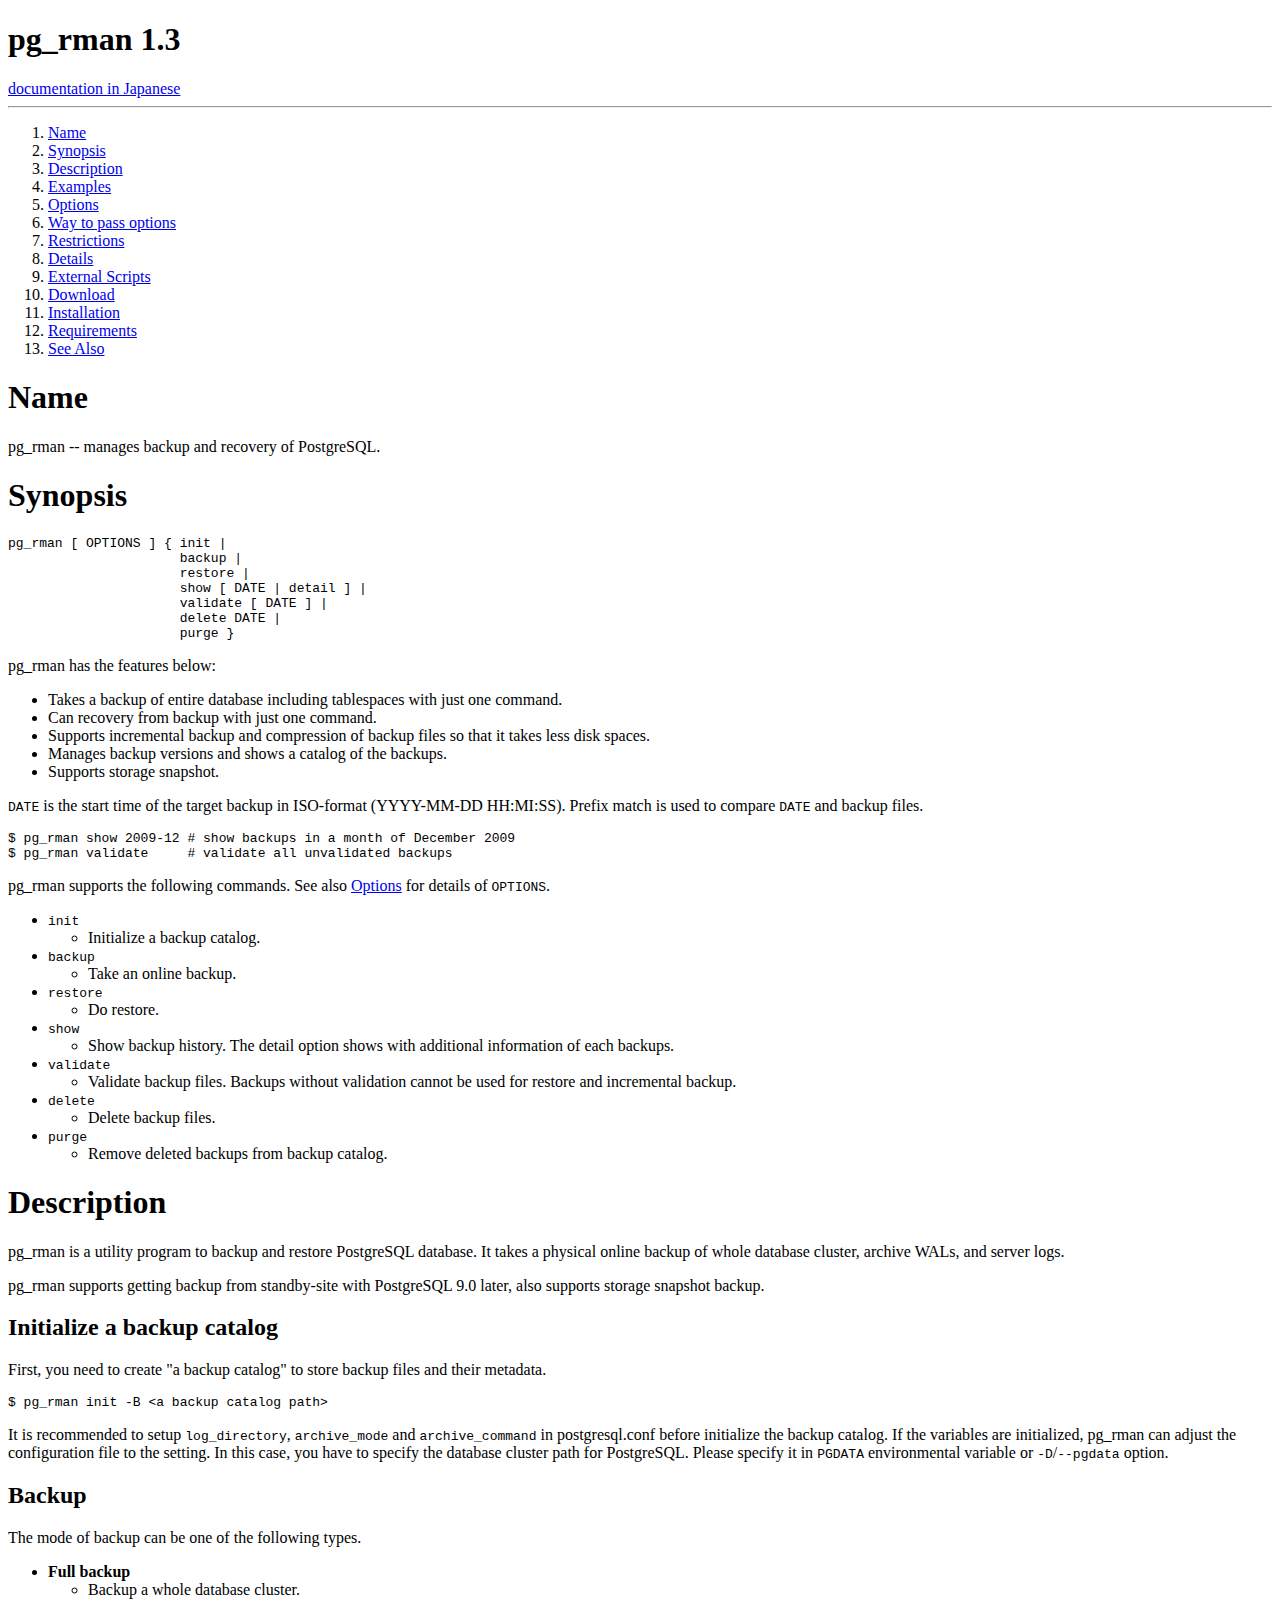
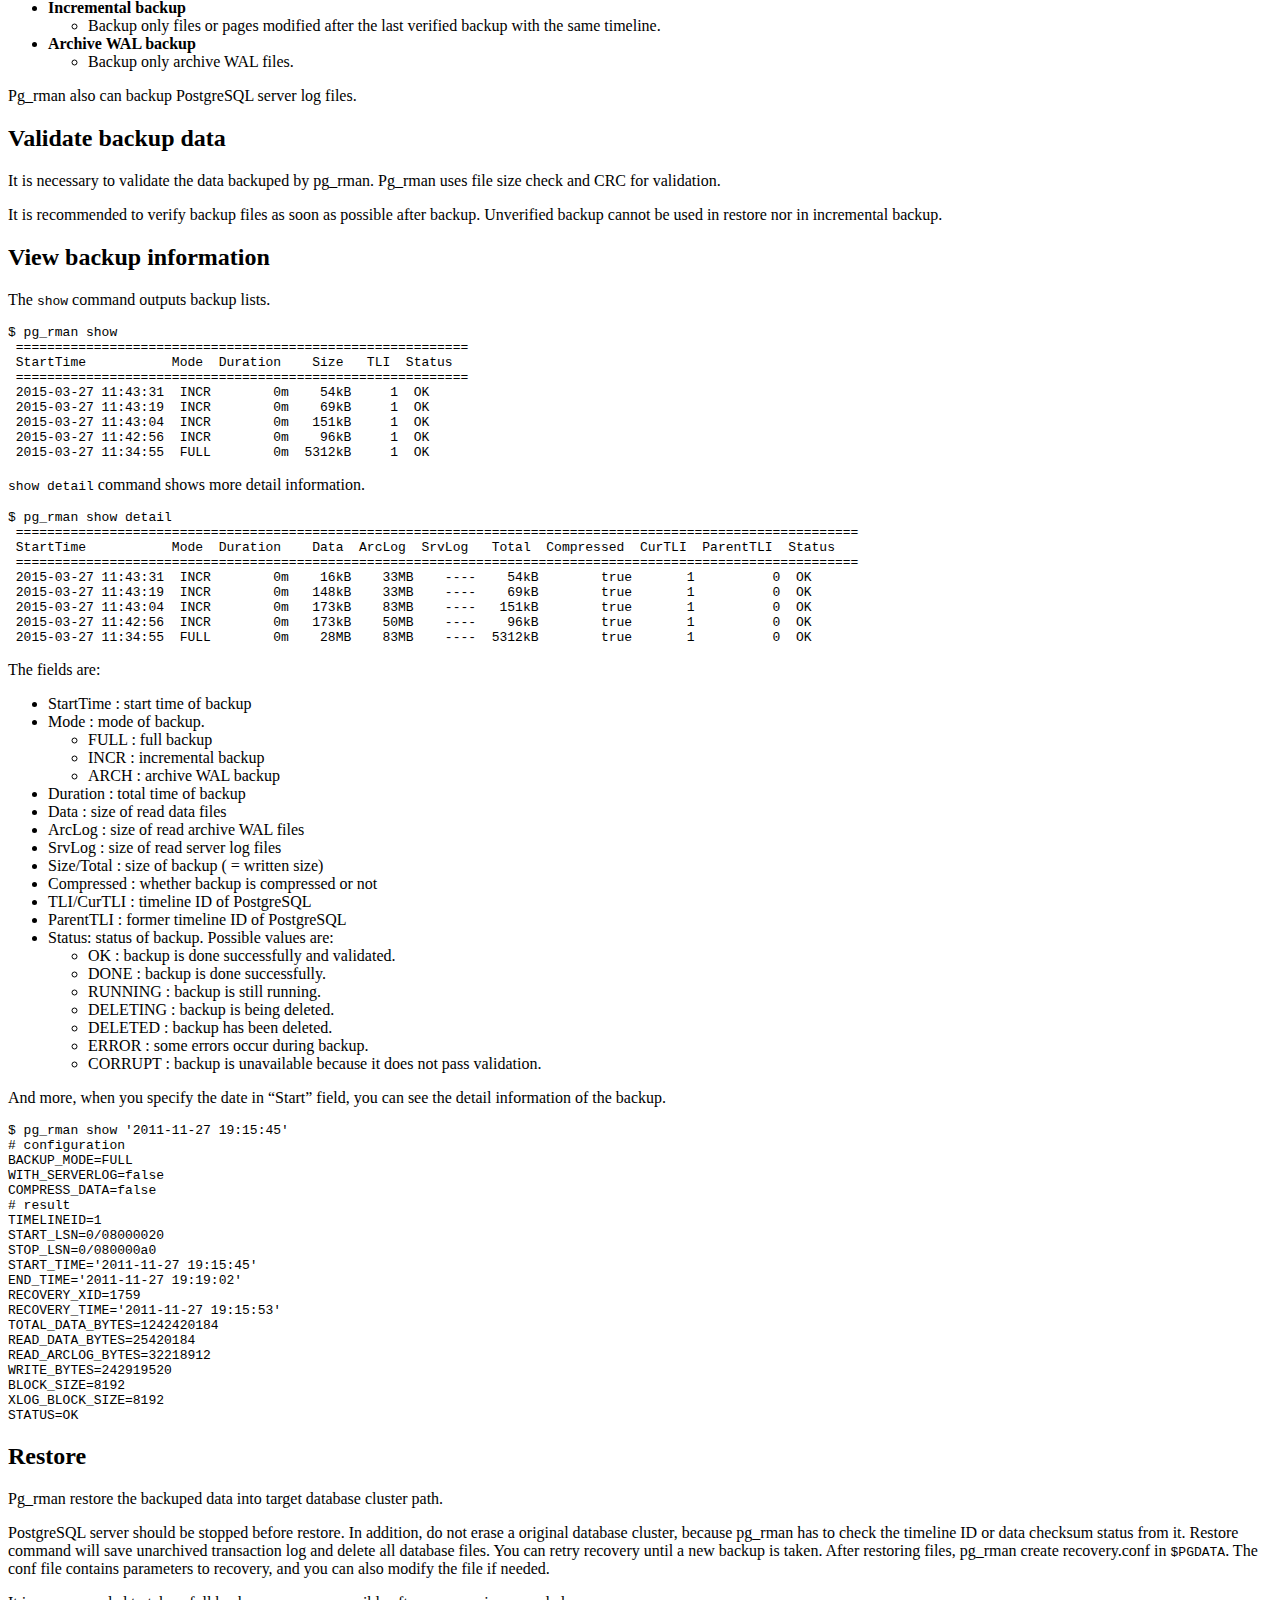
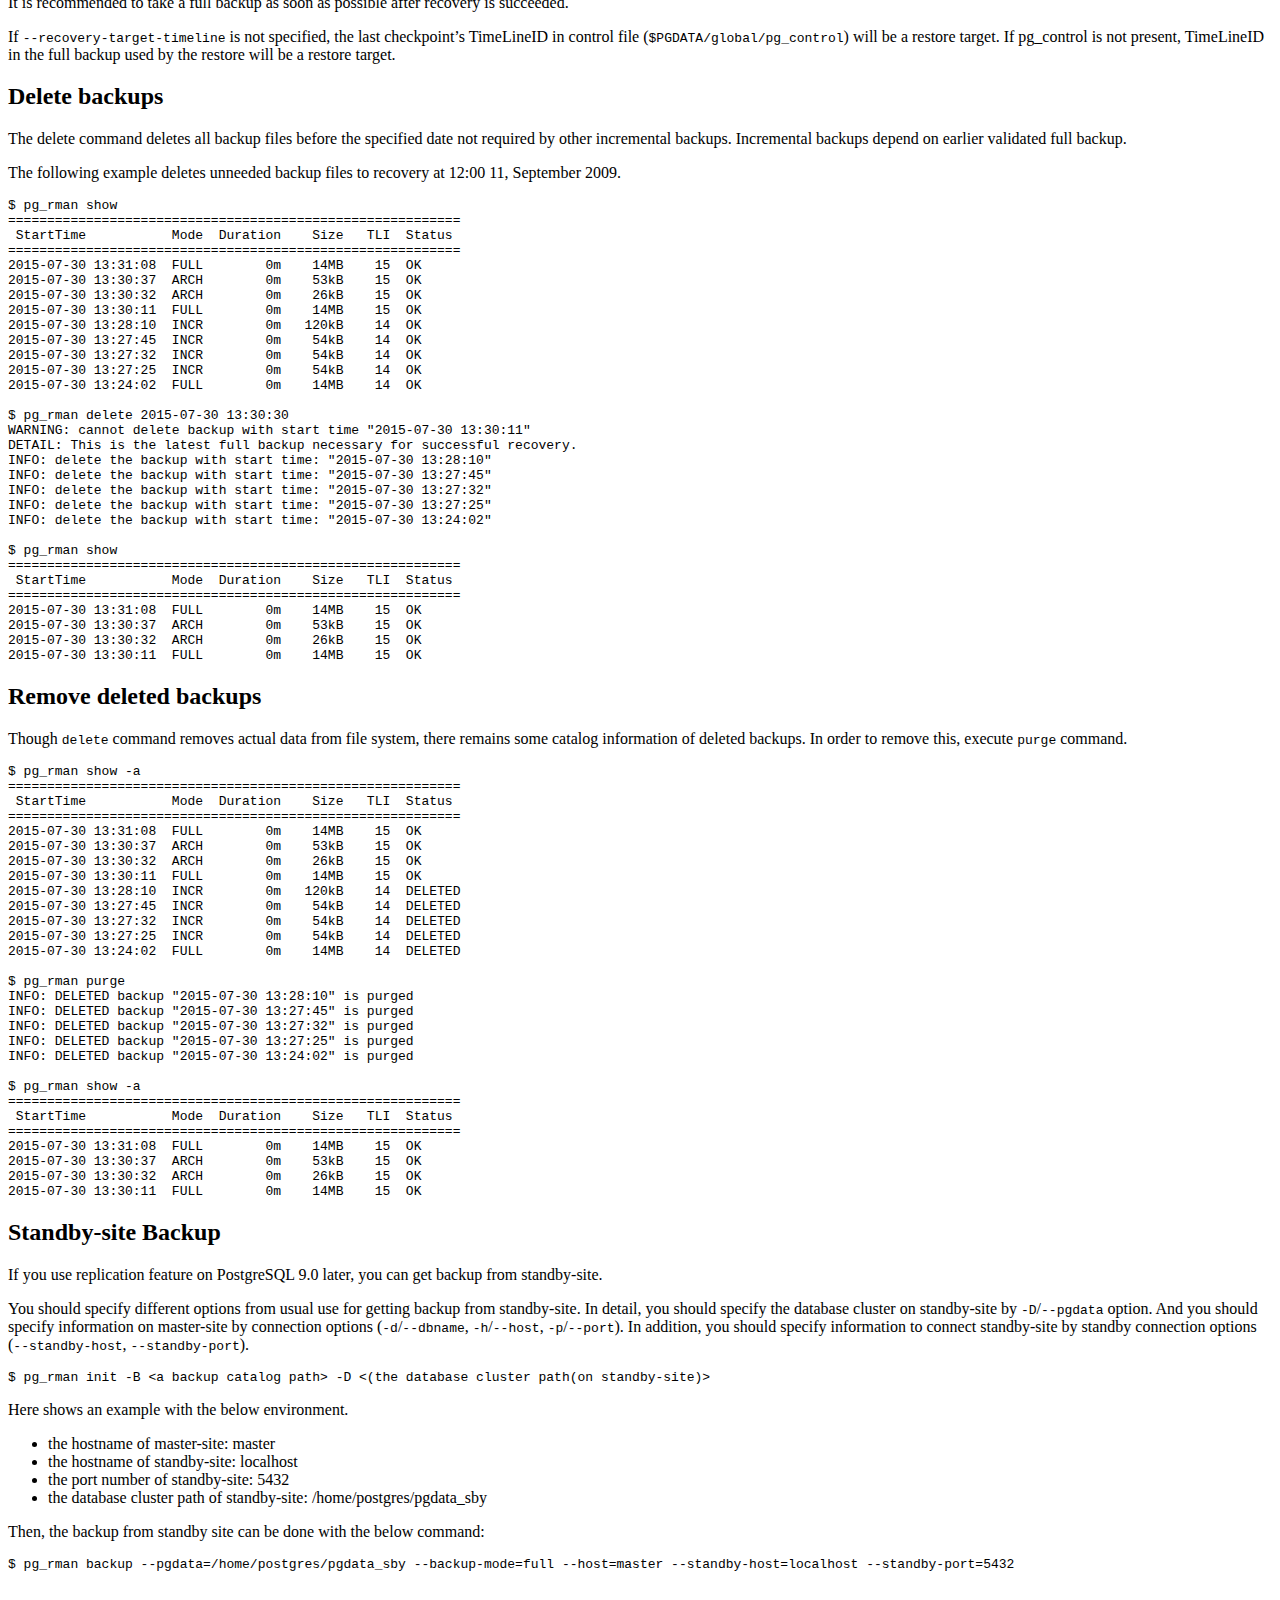
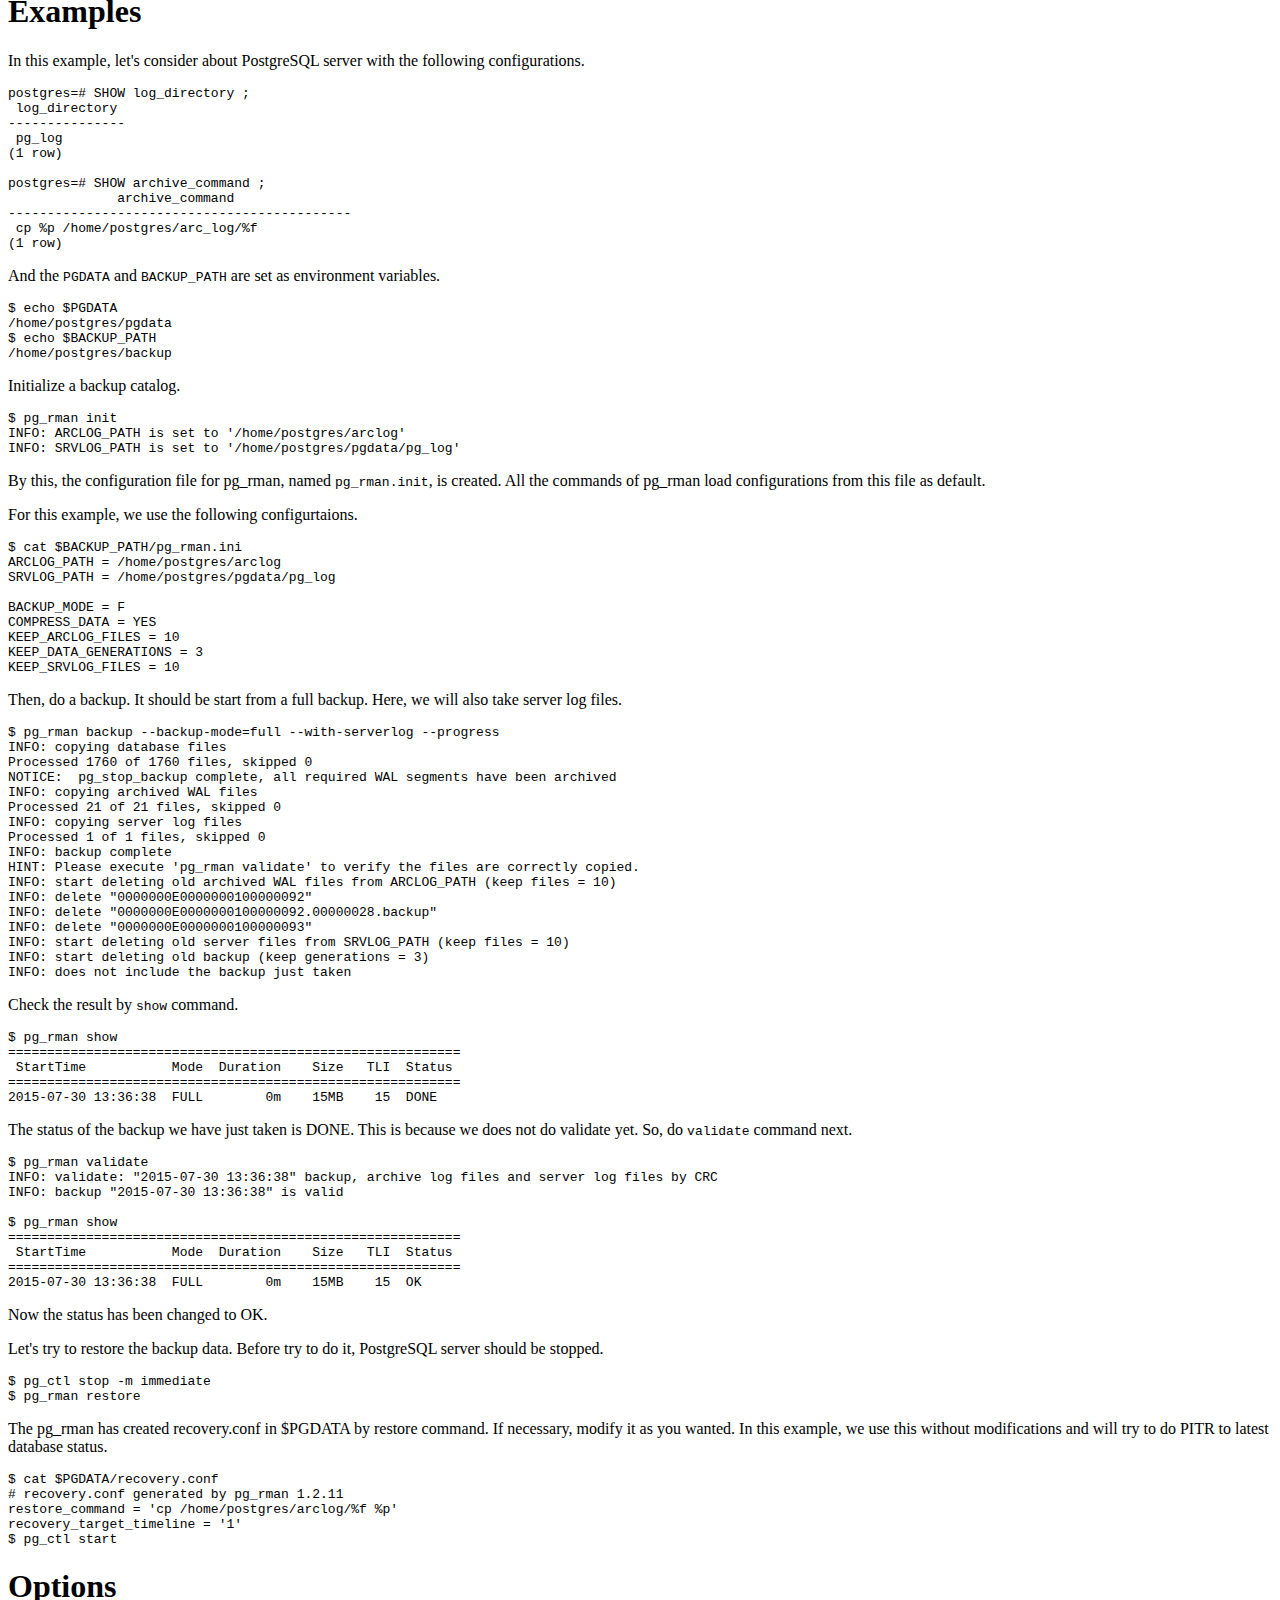
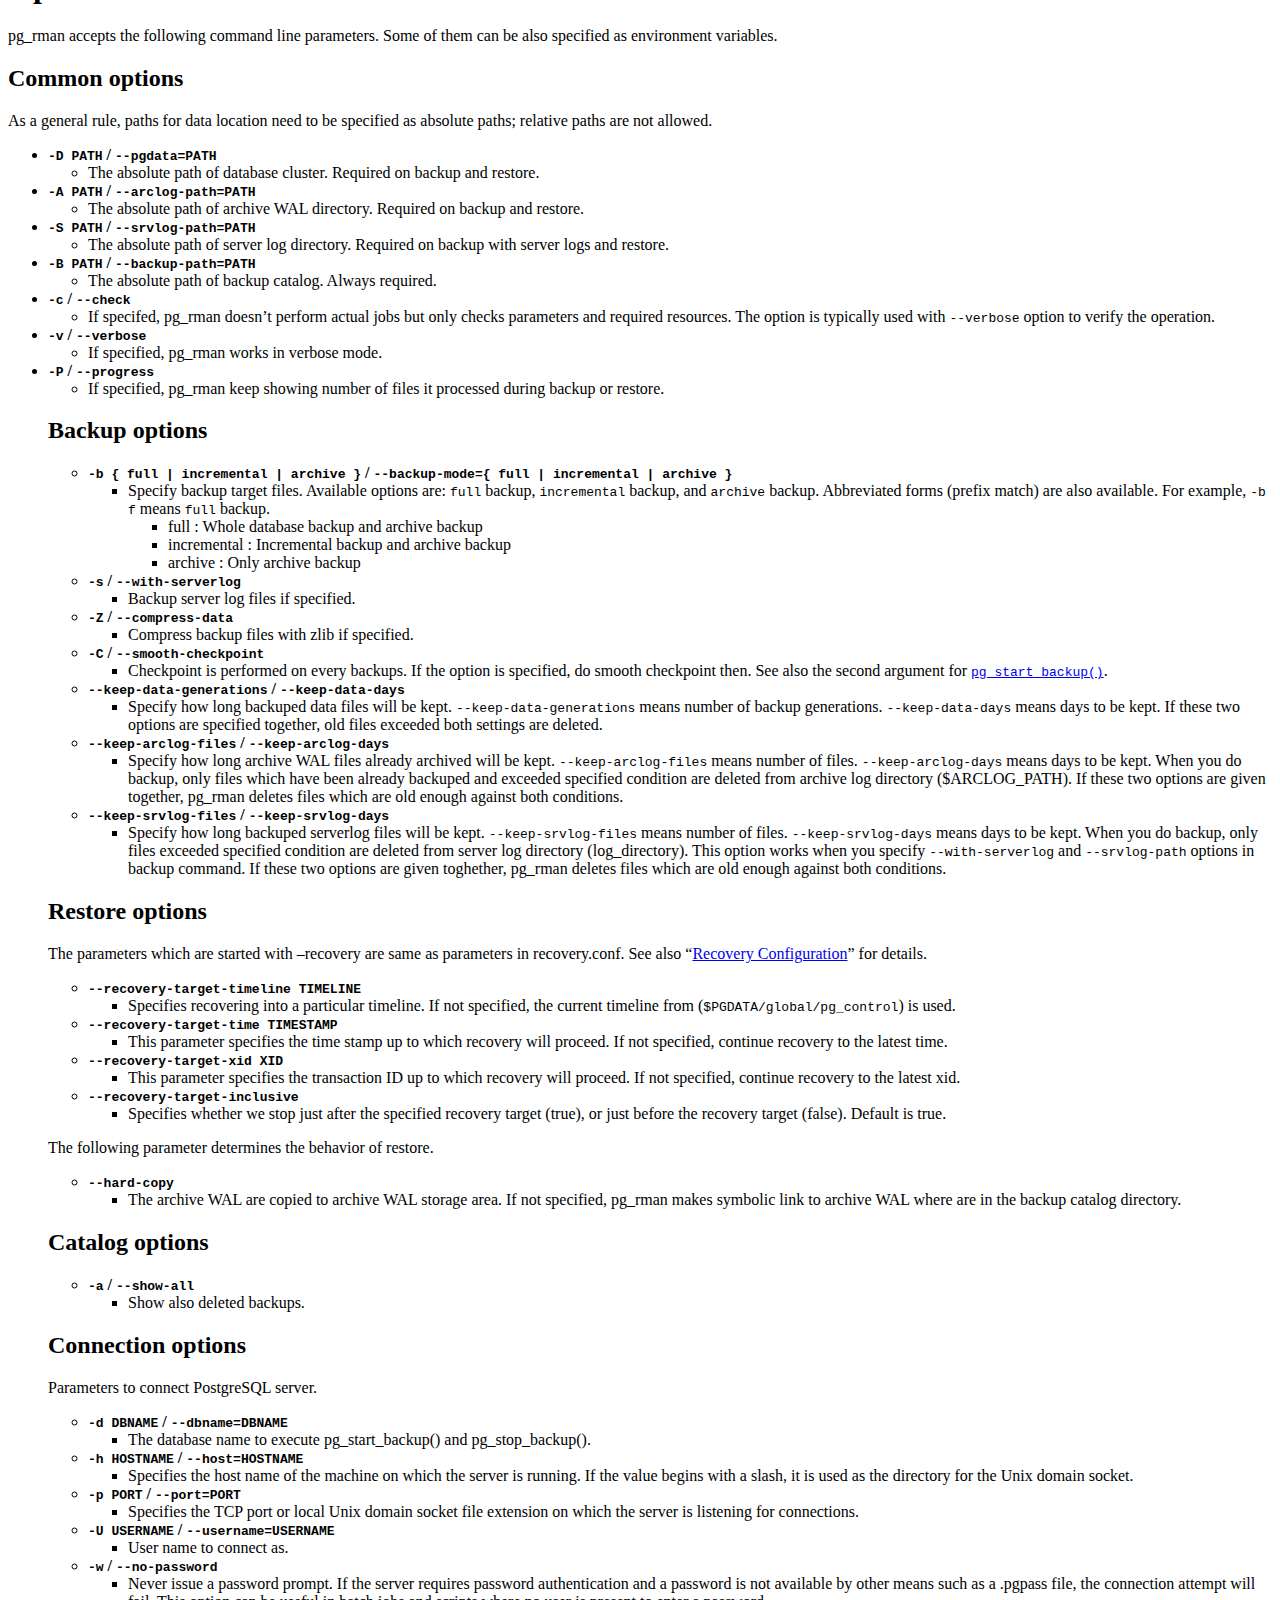
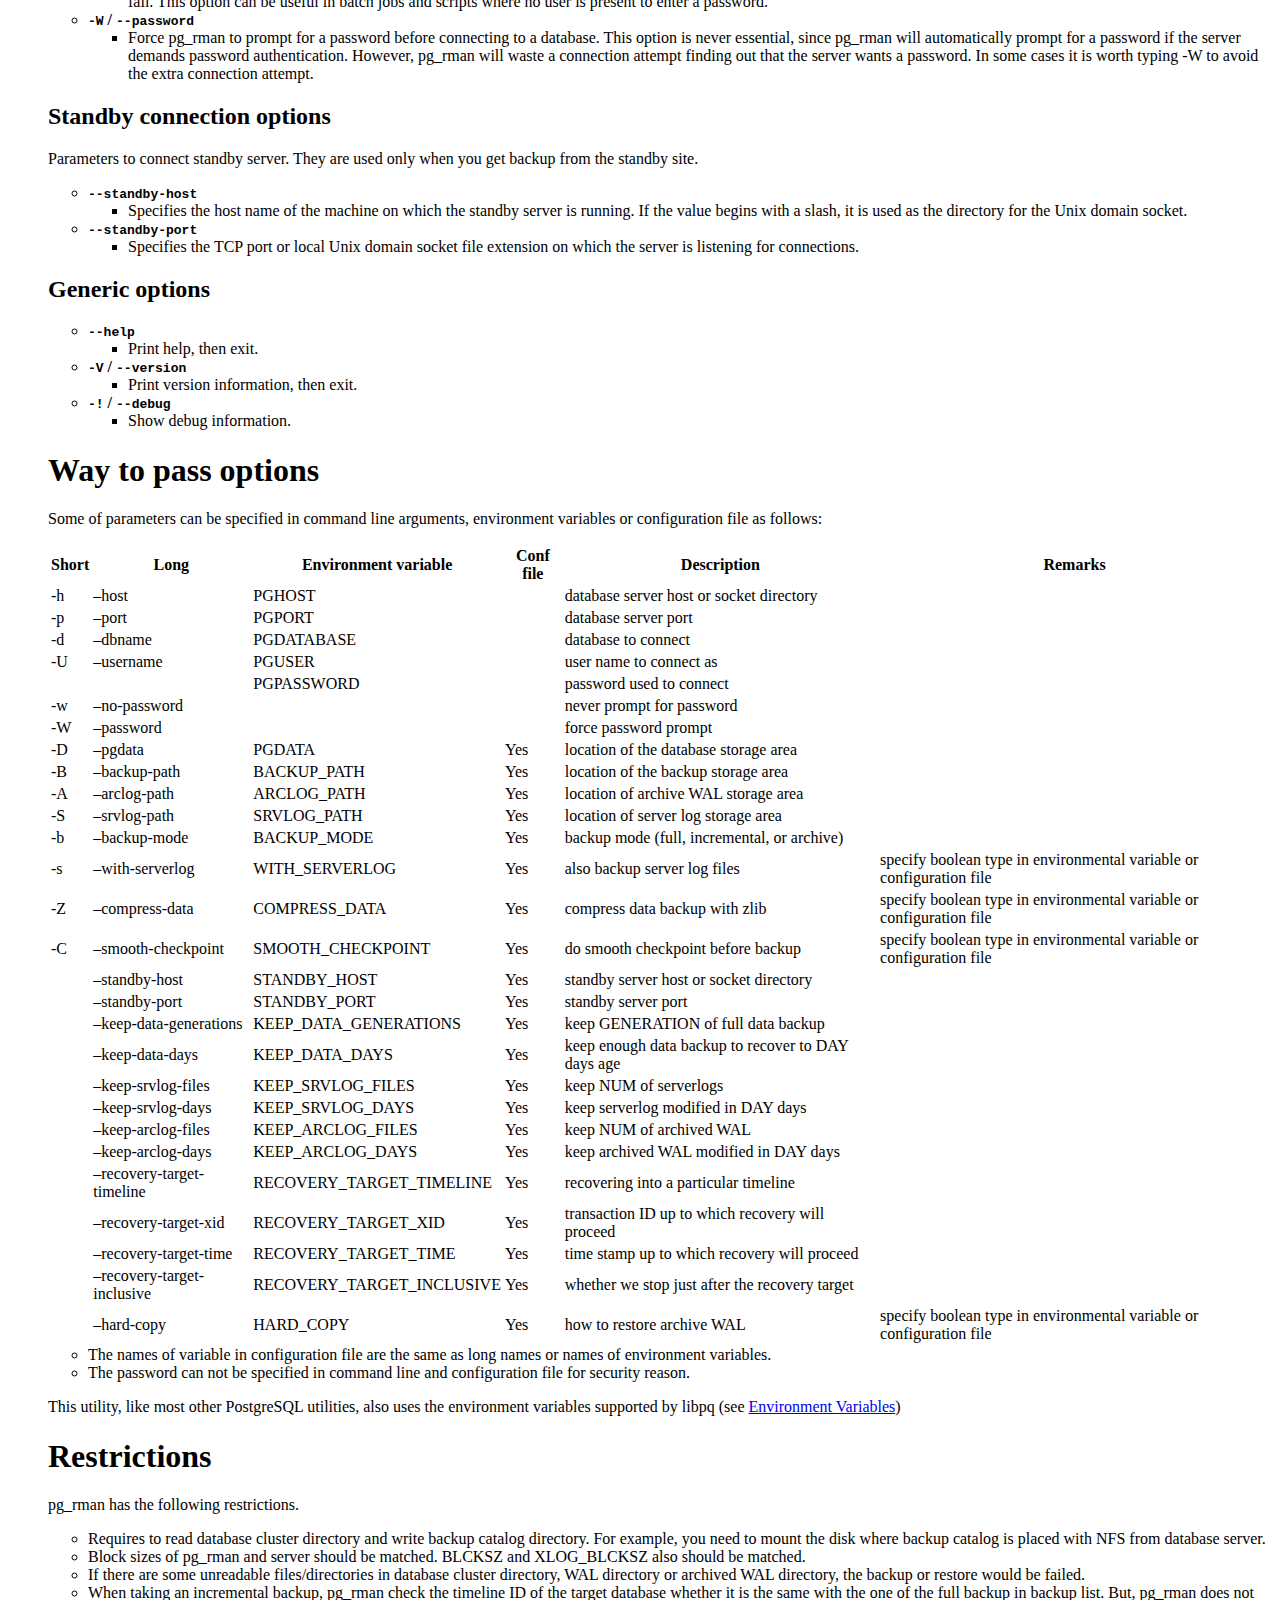
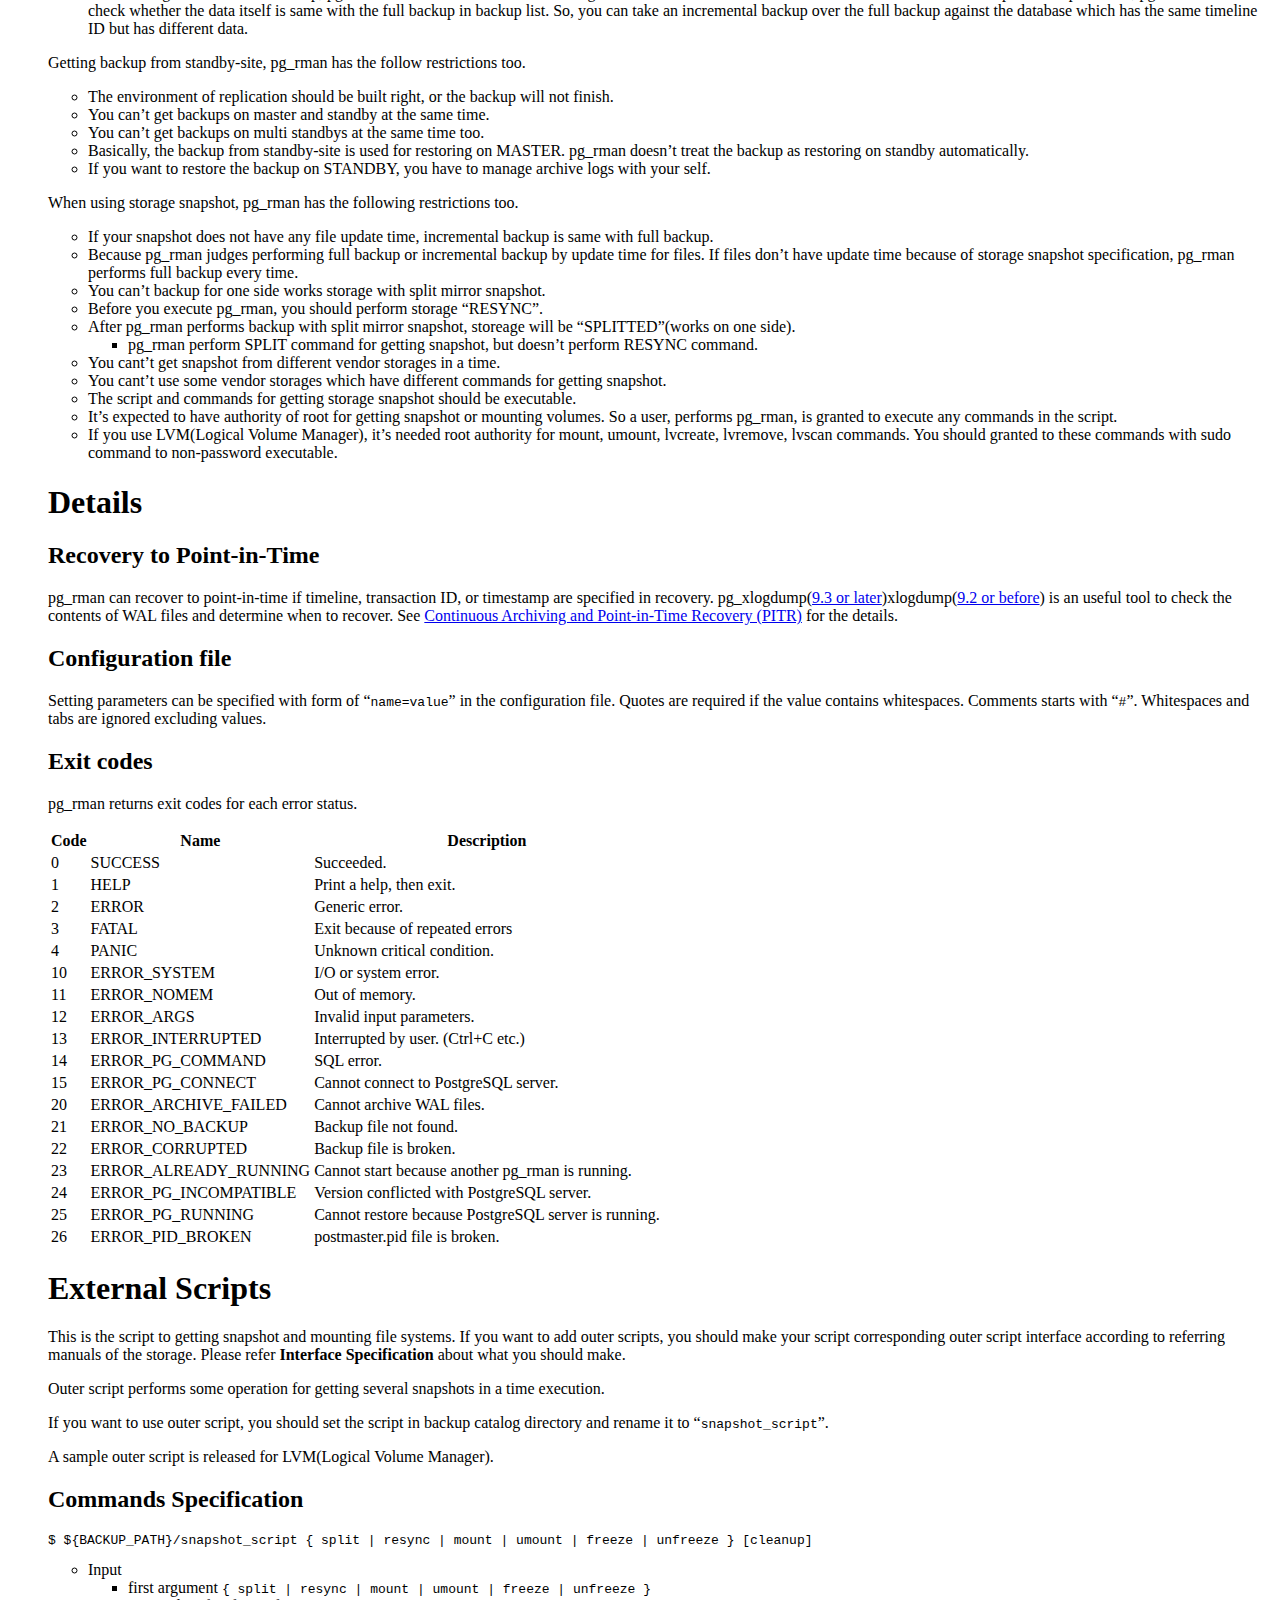
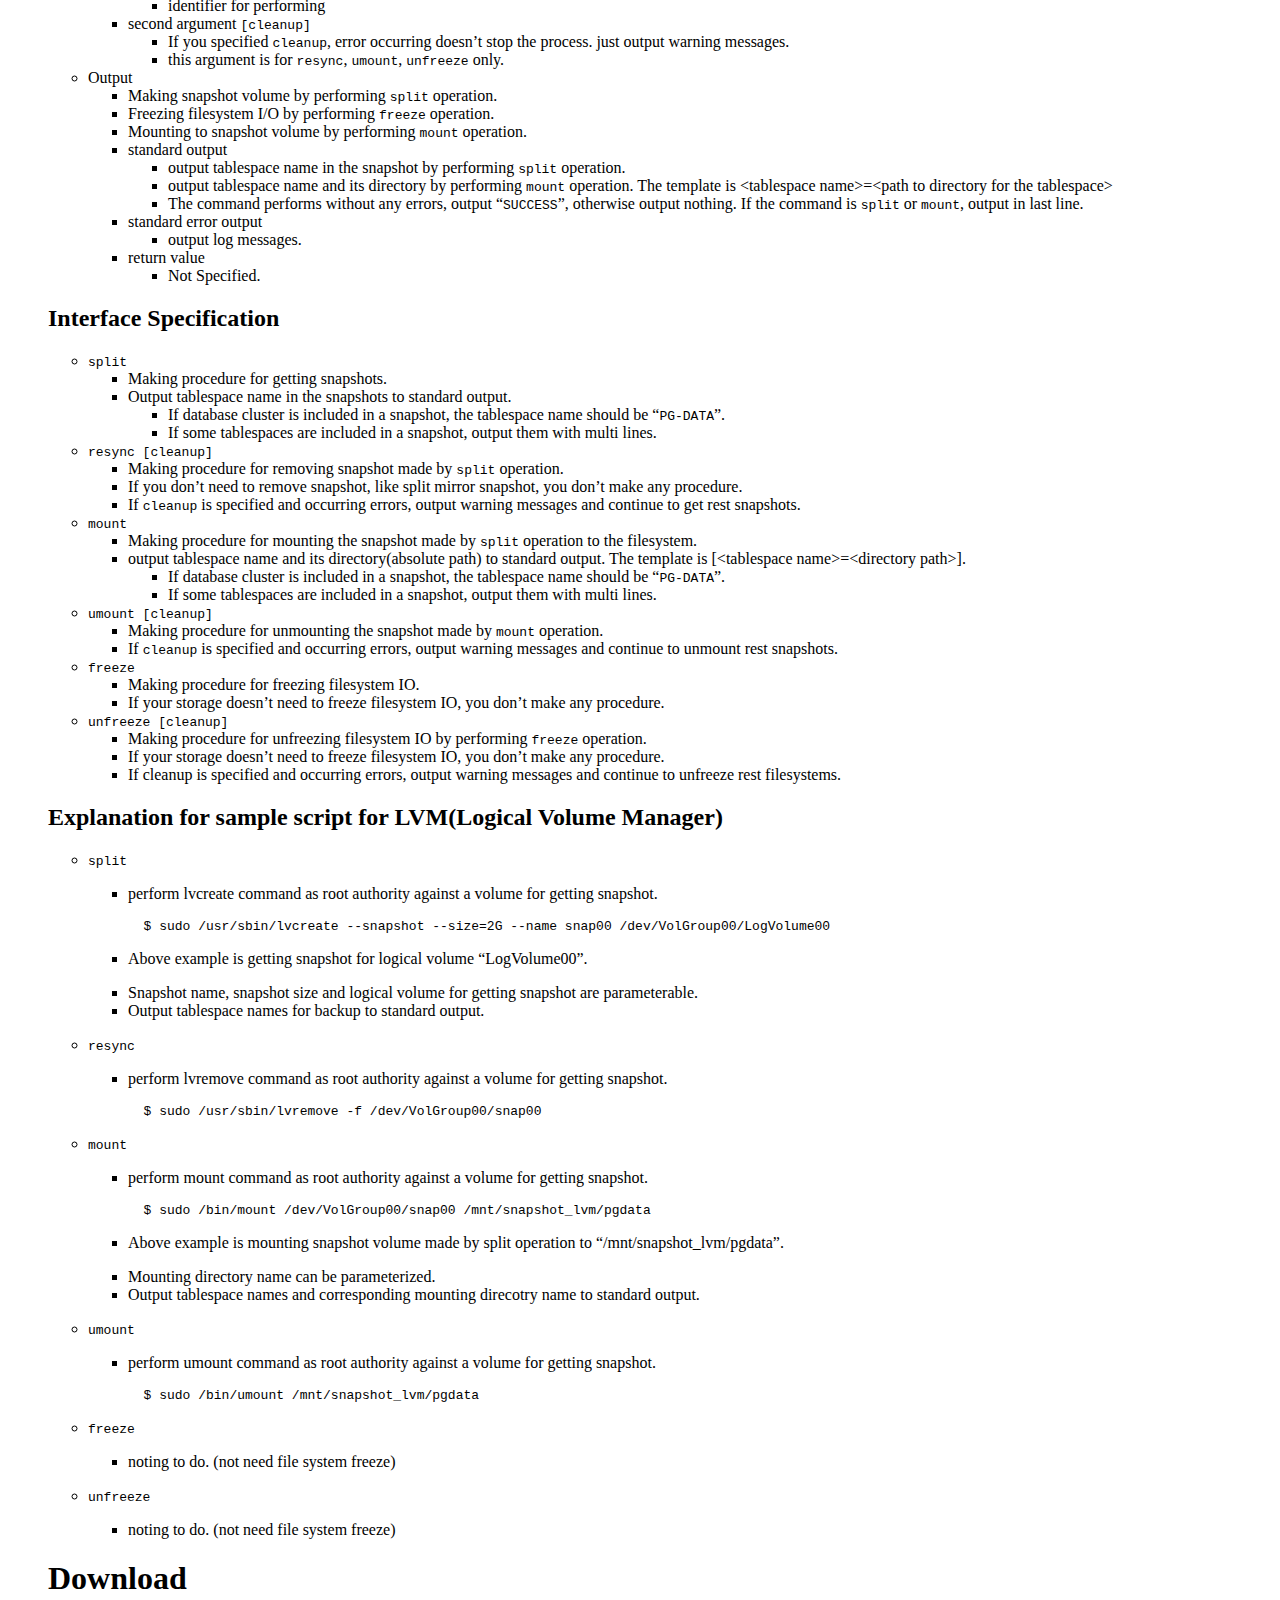
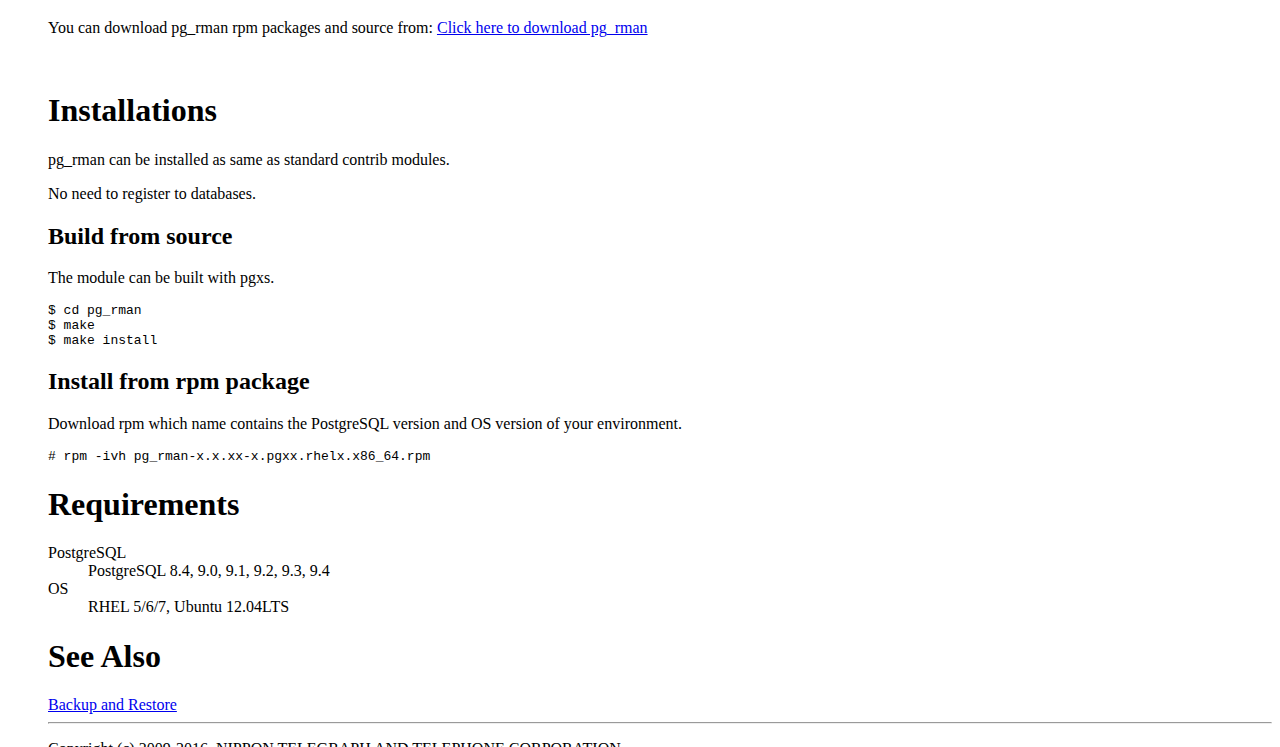
==== commit 21950c64: "Update copyright" ====
--- a/doc/index.html
+++ b/doc/index.html
@@ -1362,7 +1362,7 @@
 
 <hr />
 
-<p class="footer">Copyright (c) 2009-2015, NIPPON TELEGRAPH AND TELEPHONE CORPORATION</p>
+<p class="footer">Copyright (c) 2009-2016, NIPPON TELEGRAPH AND TELEPHONE CORPORATION</p>
 
 </body>
 </html>
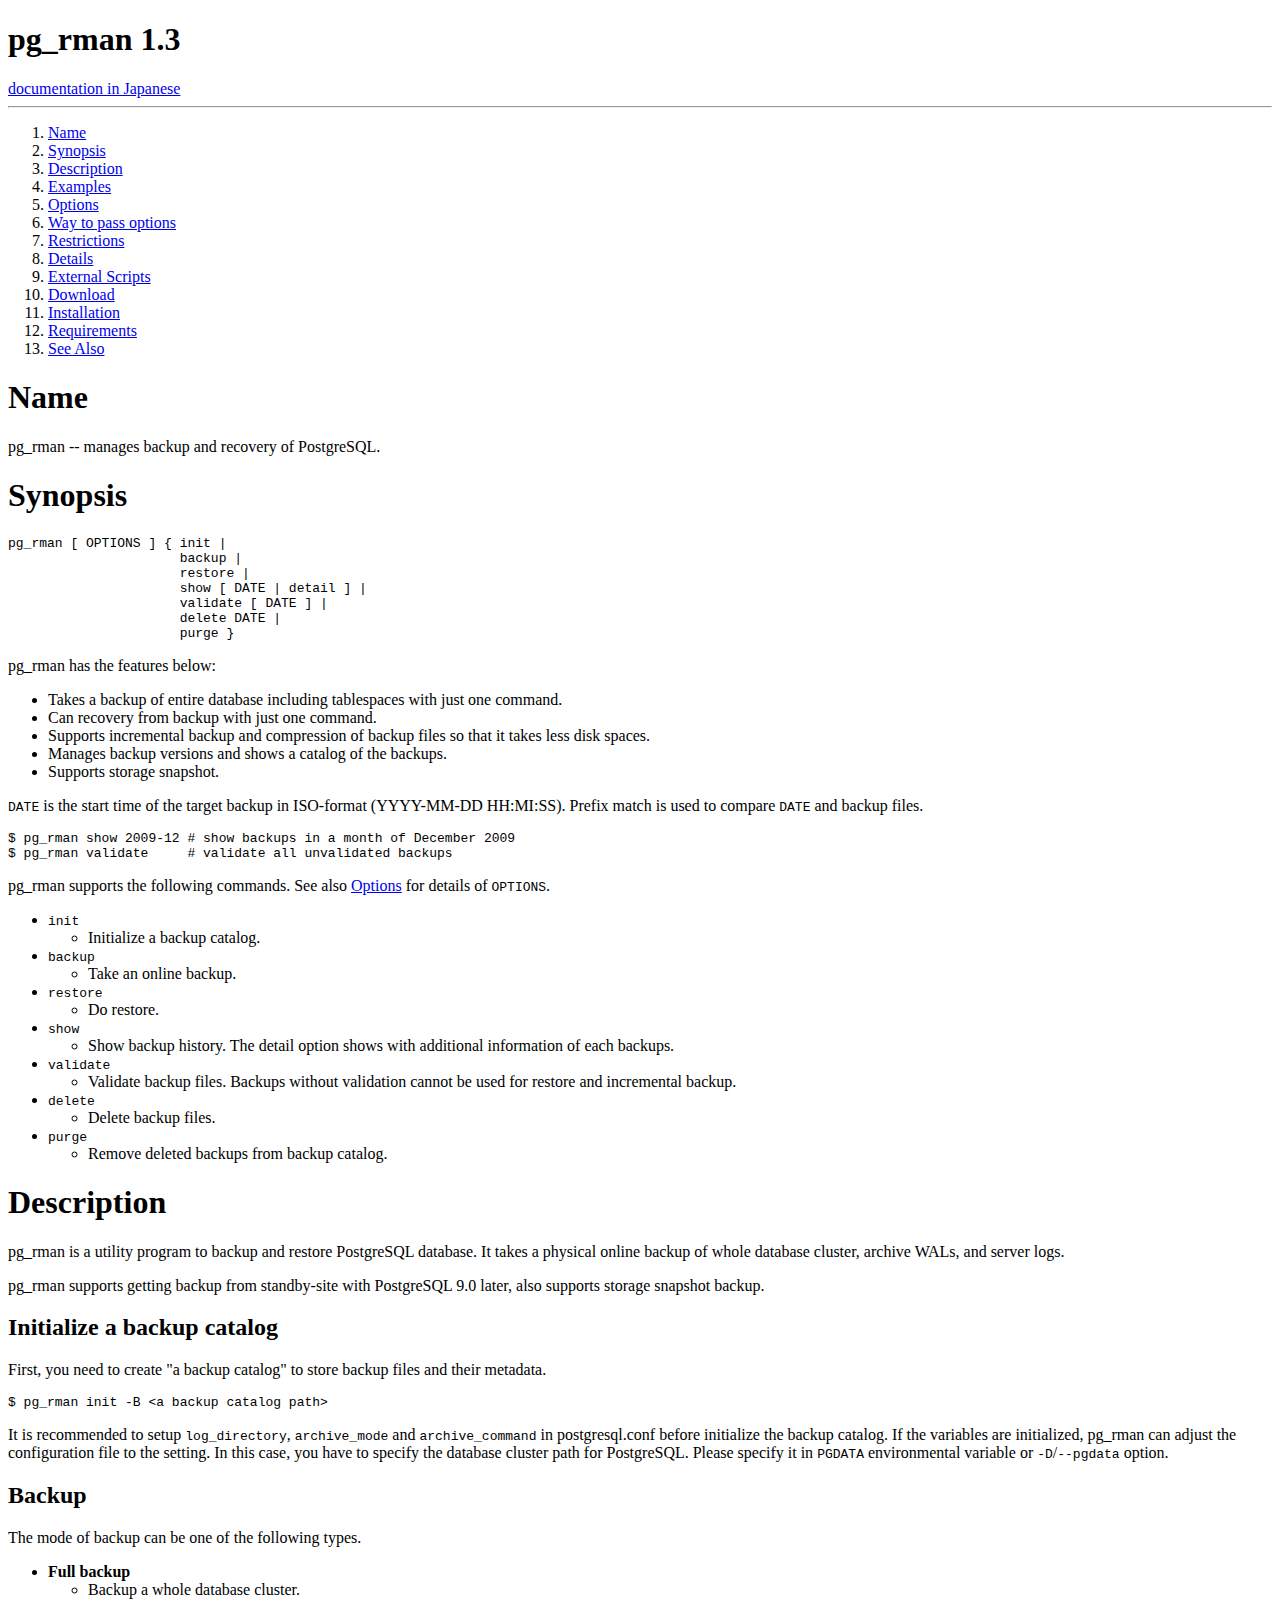
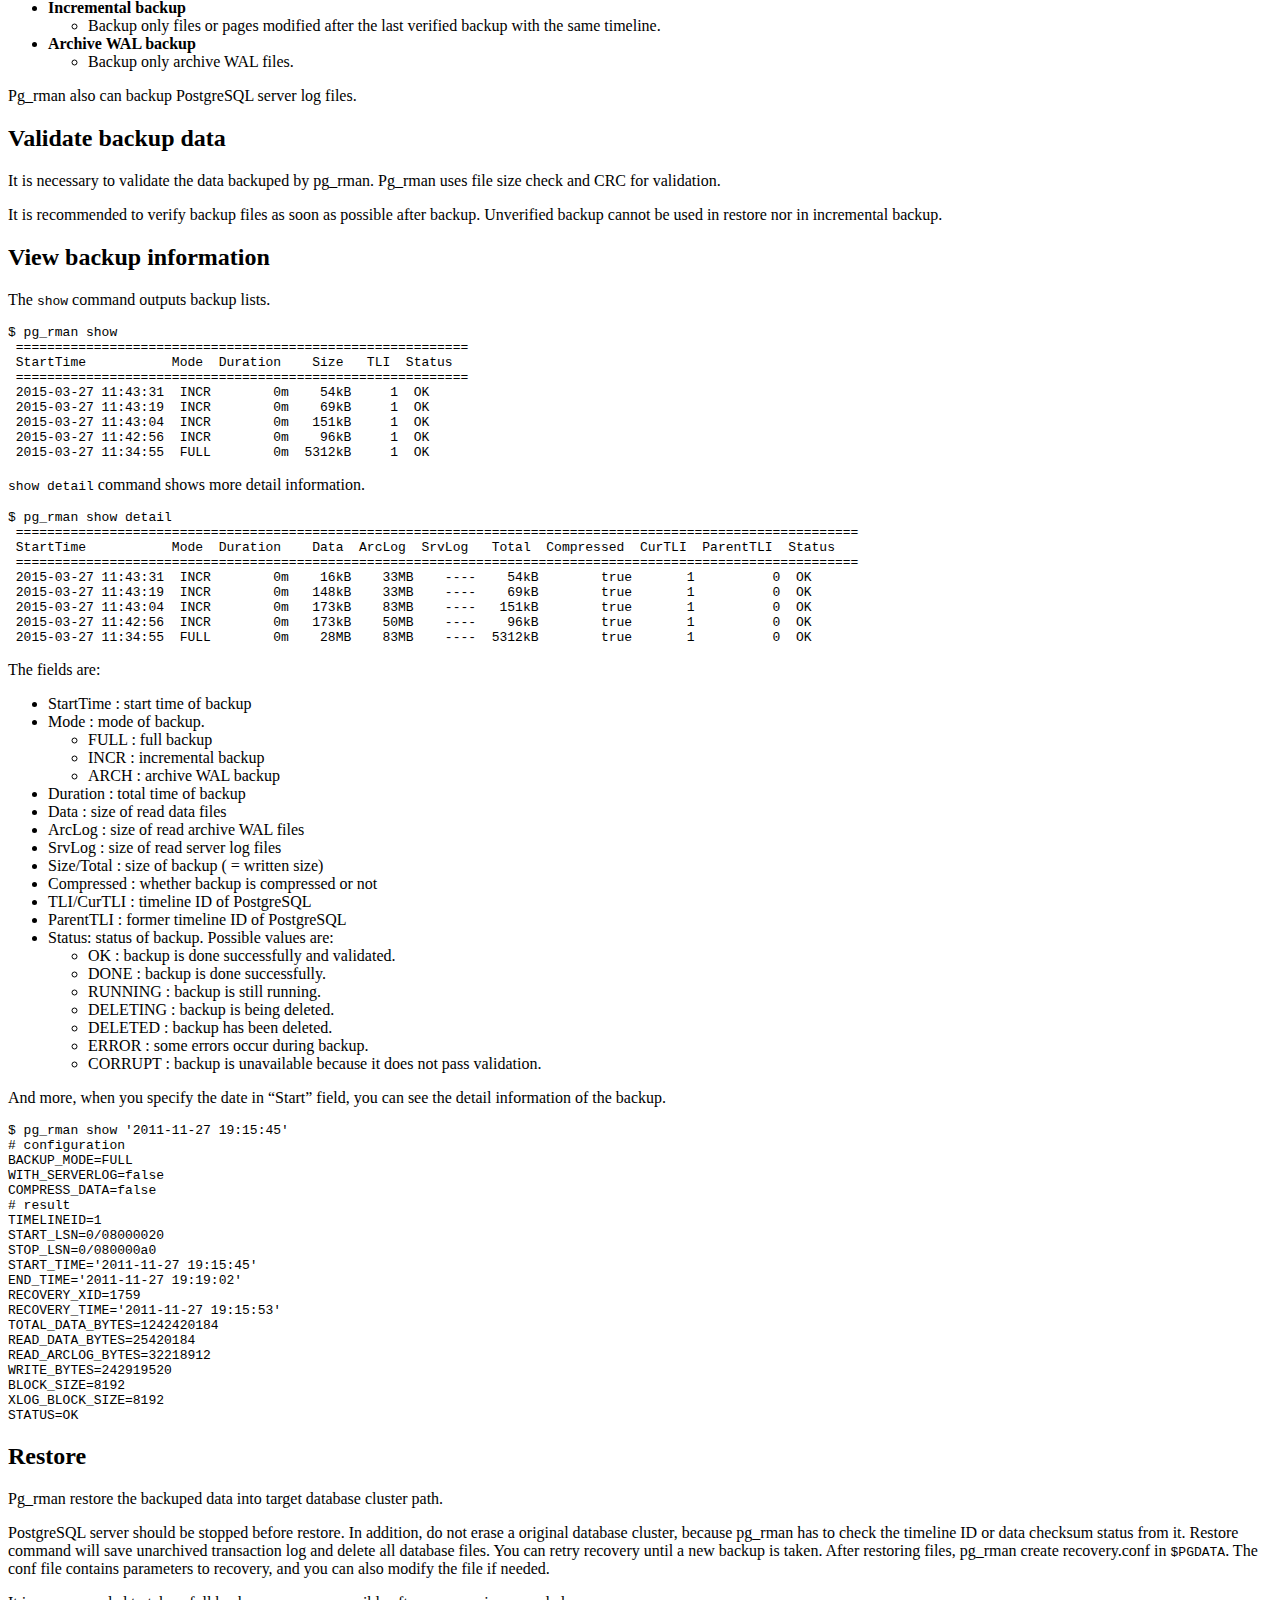
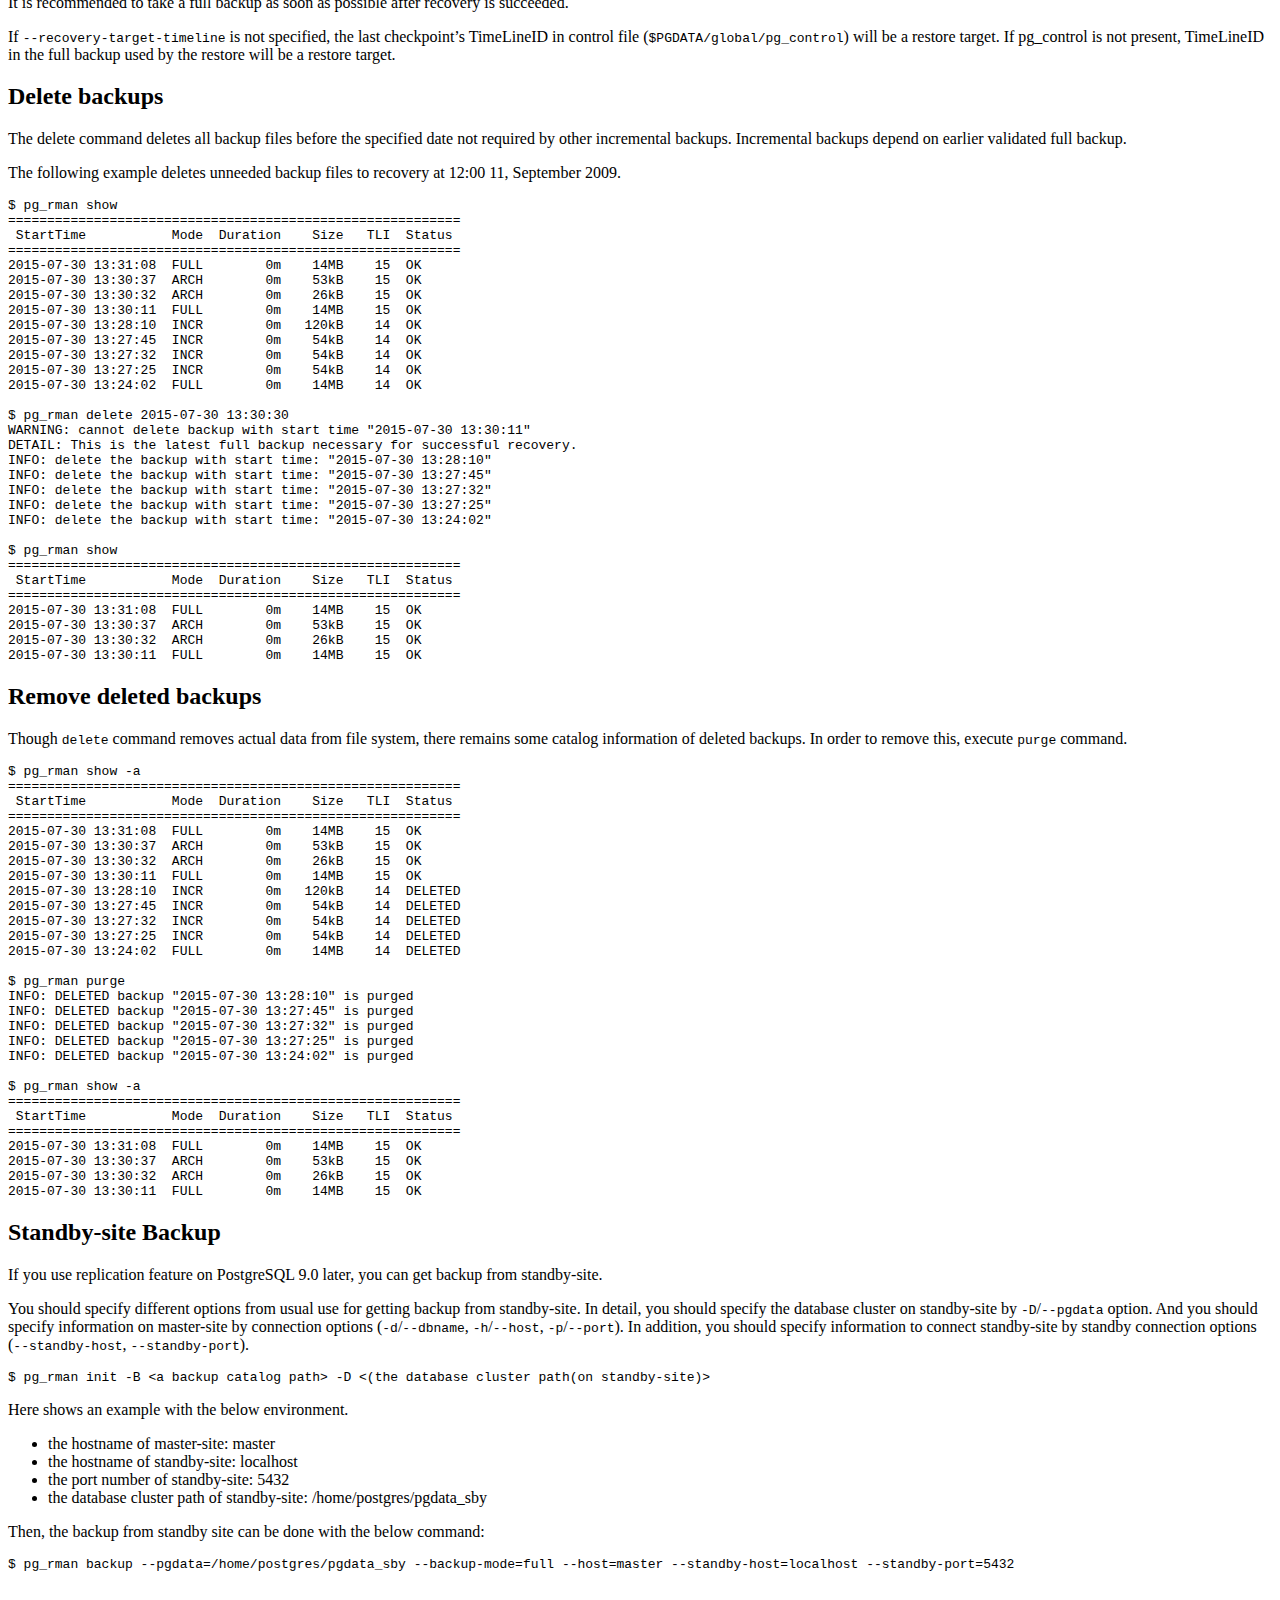
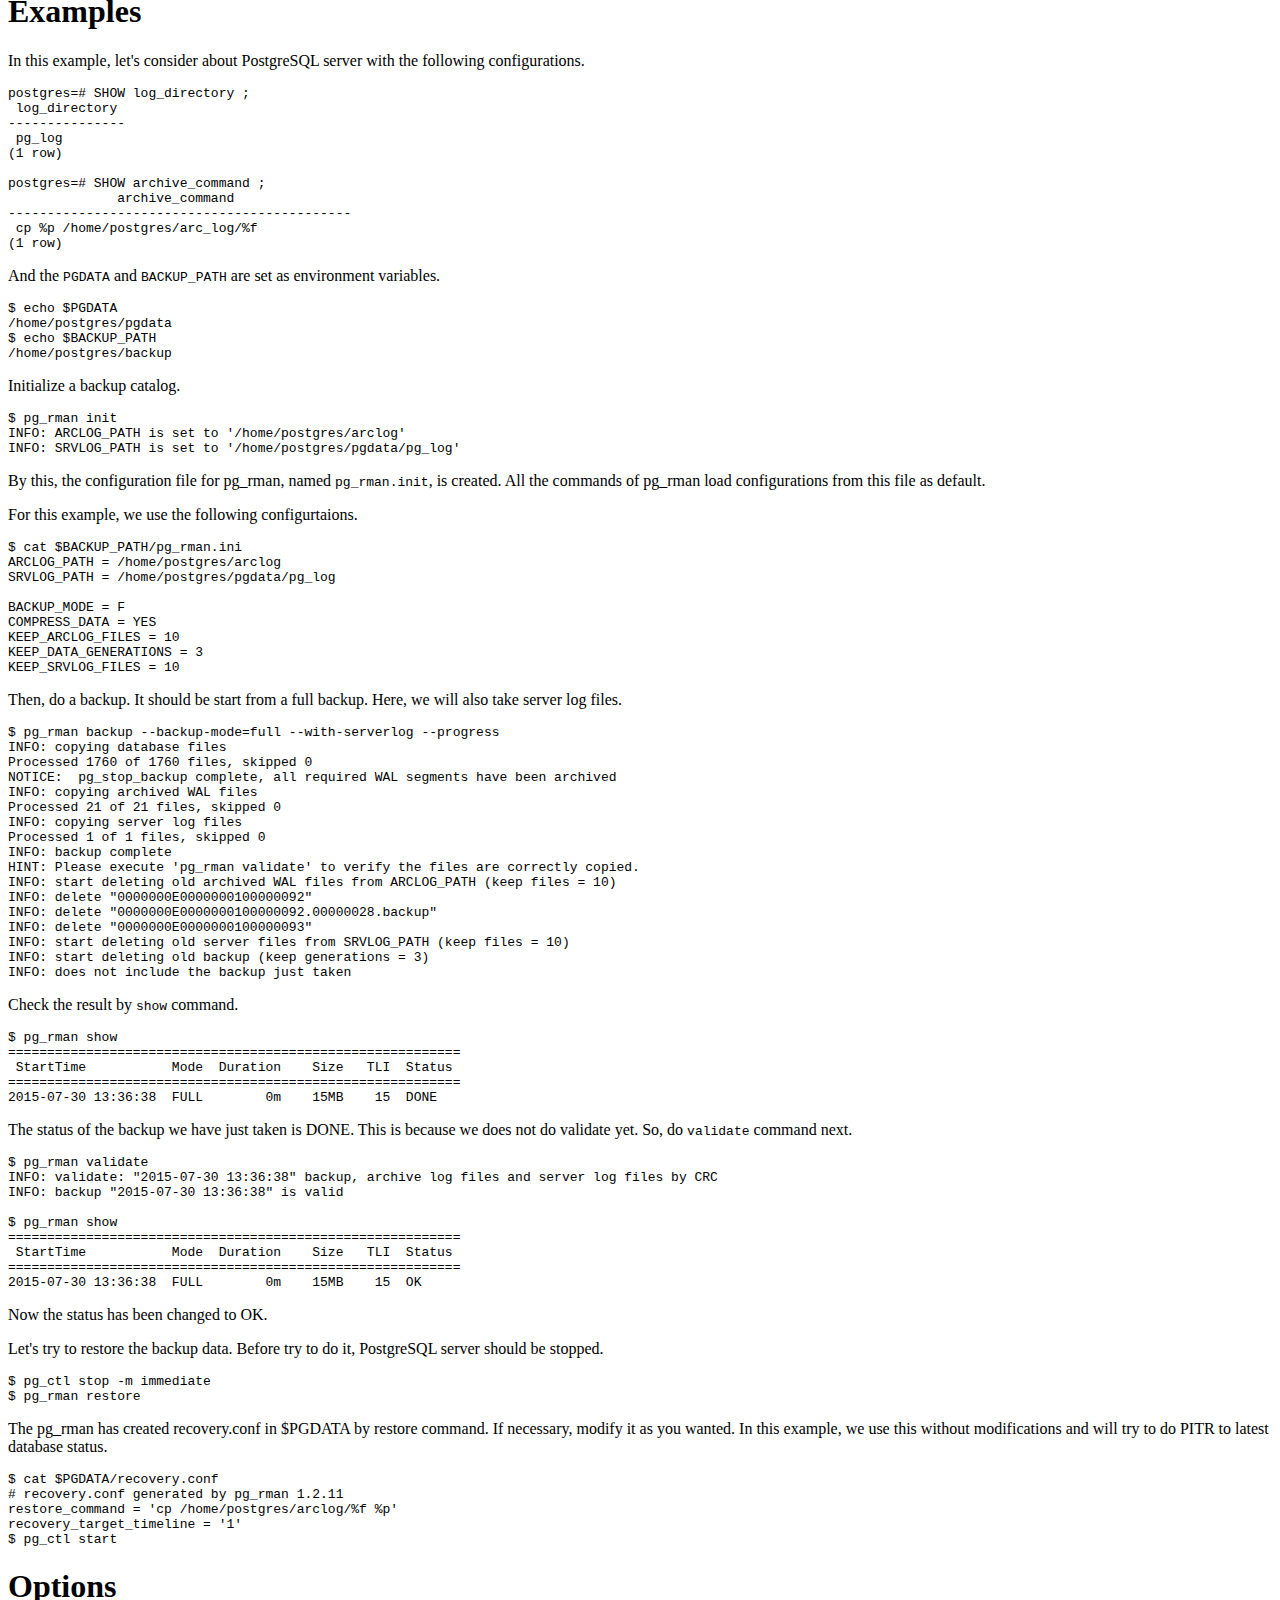
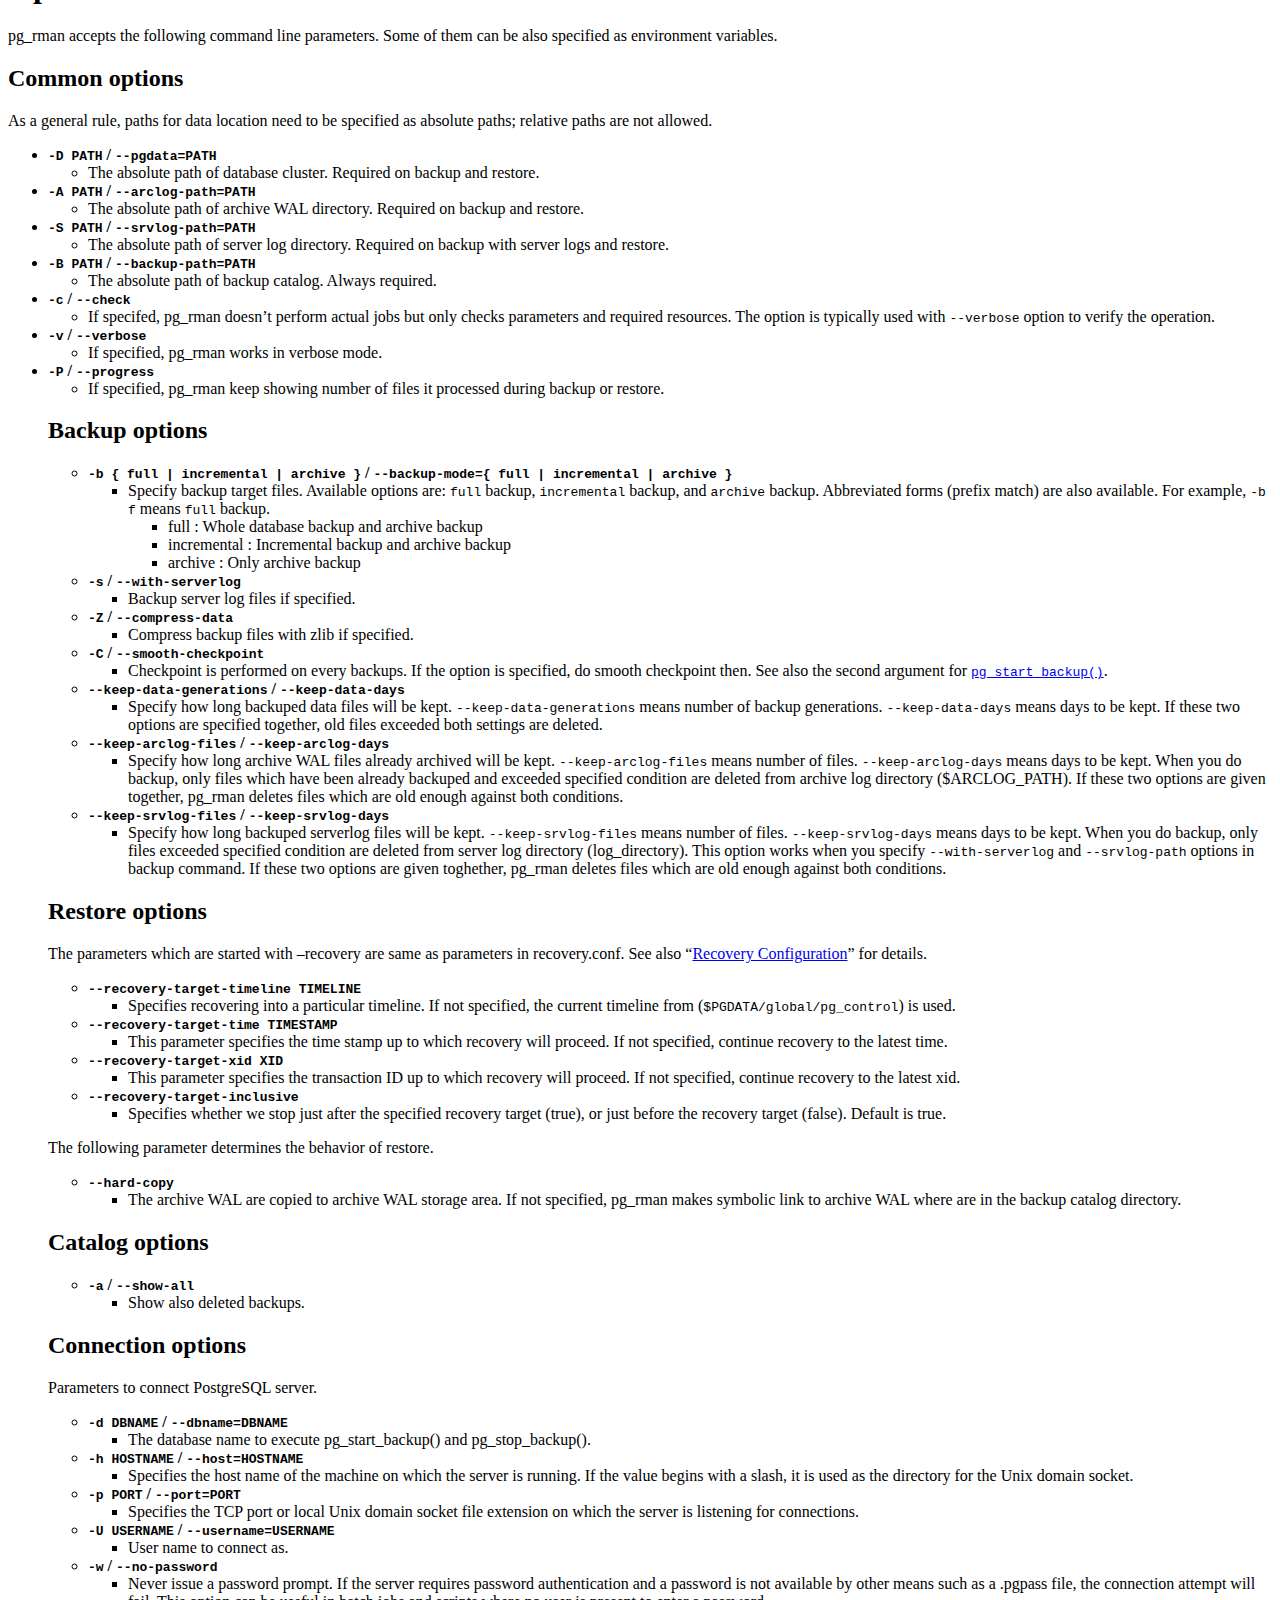
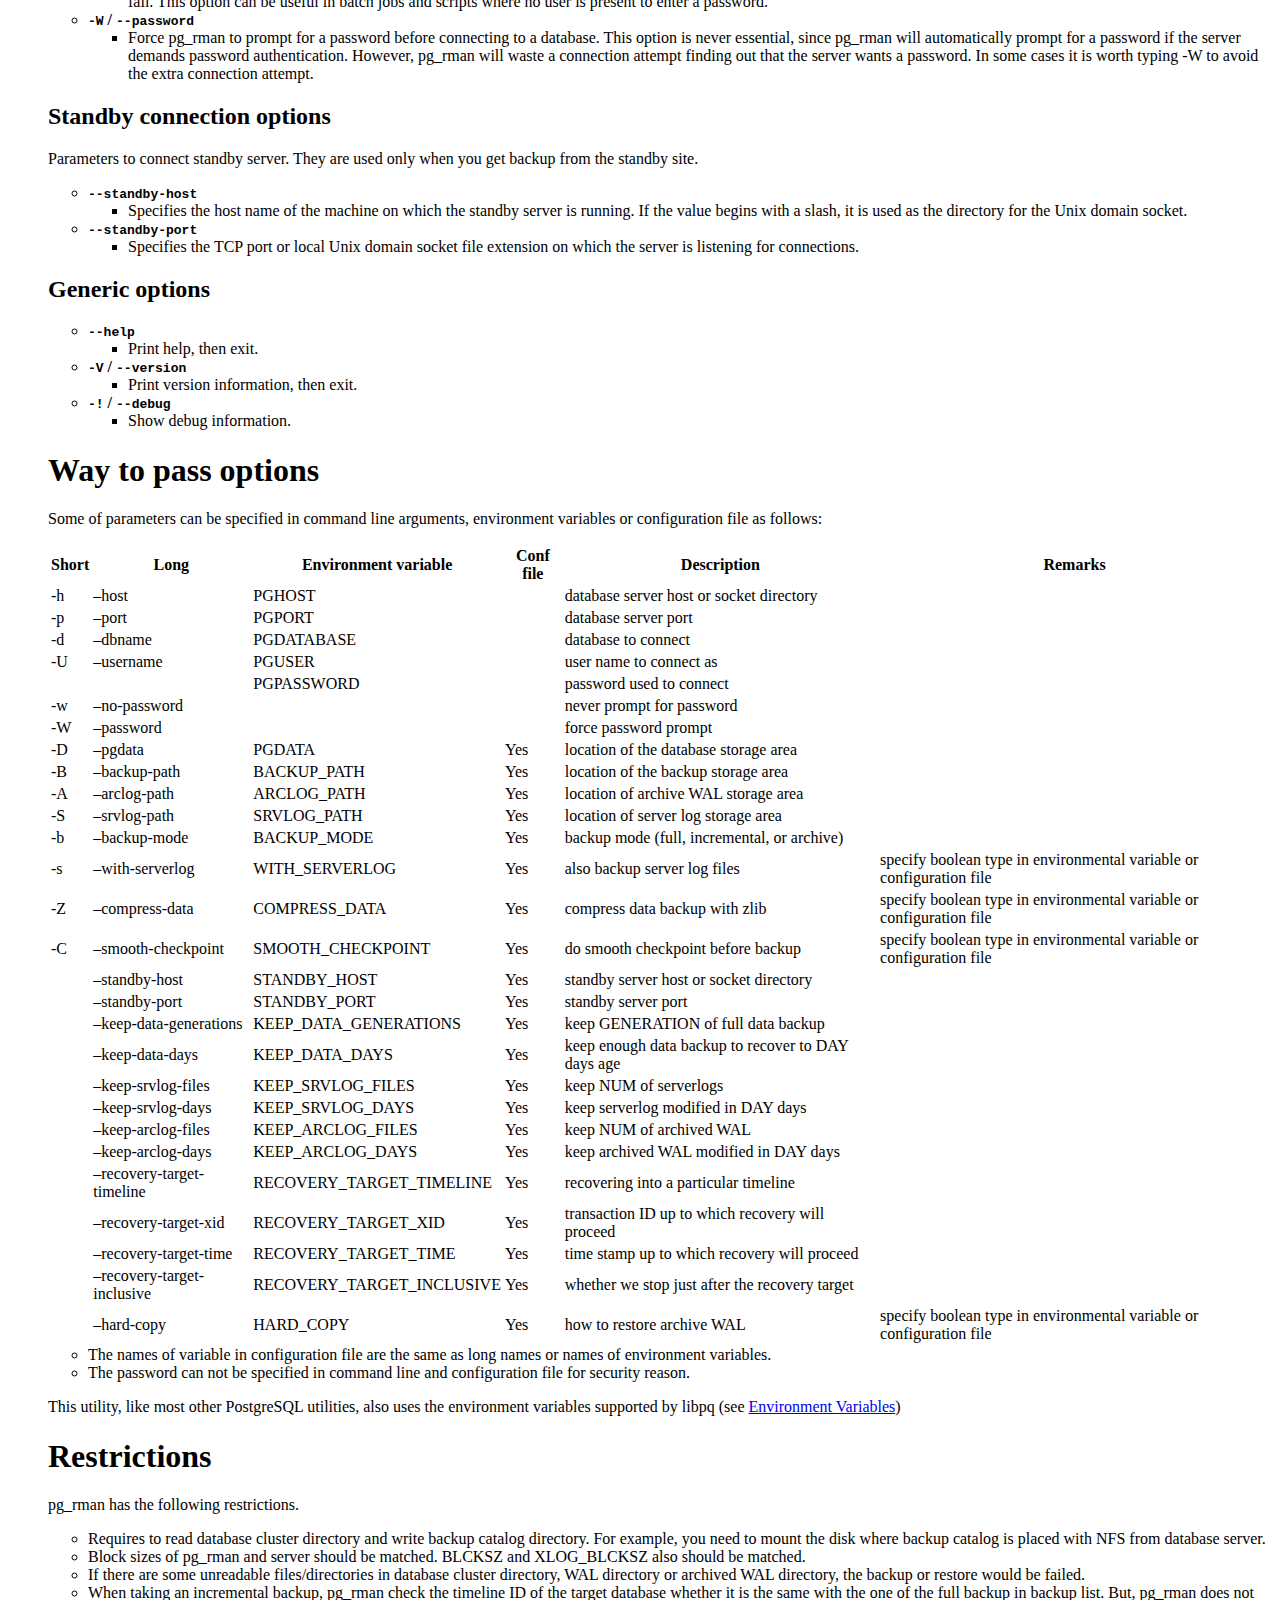
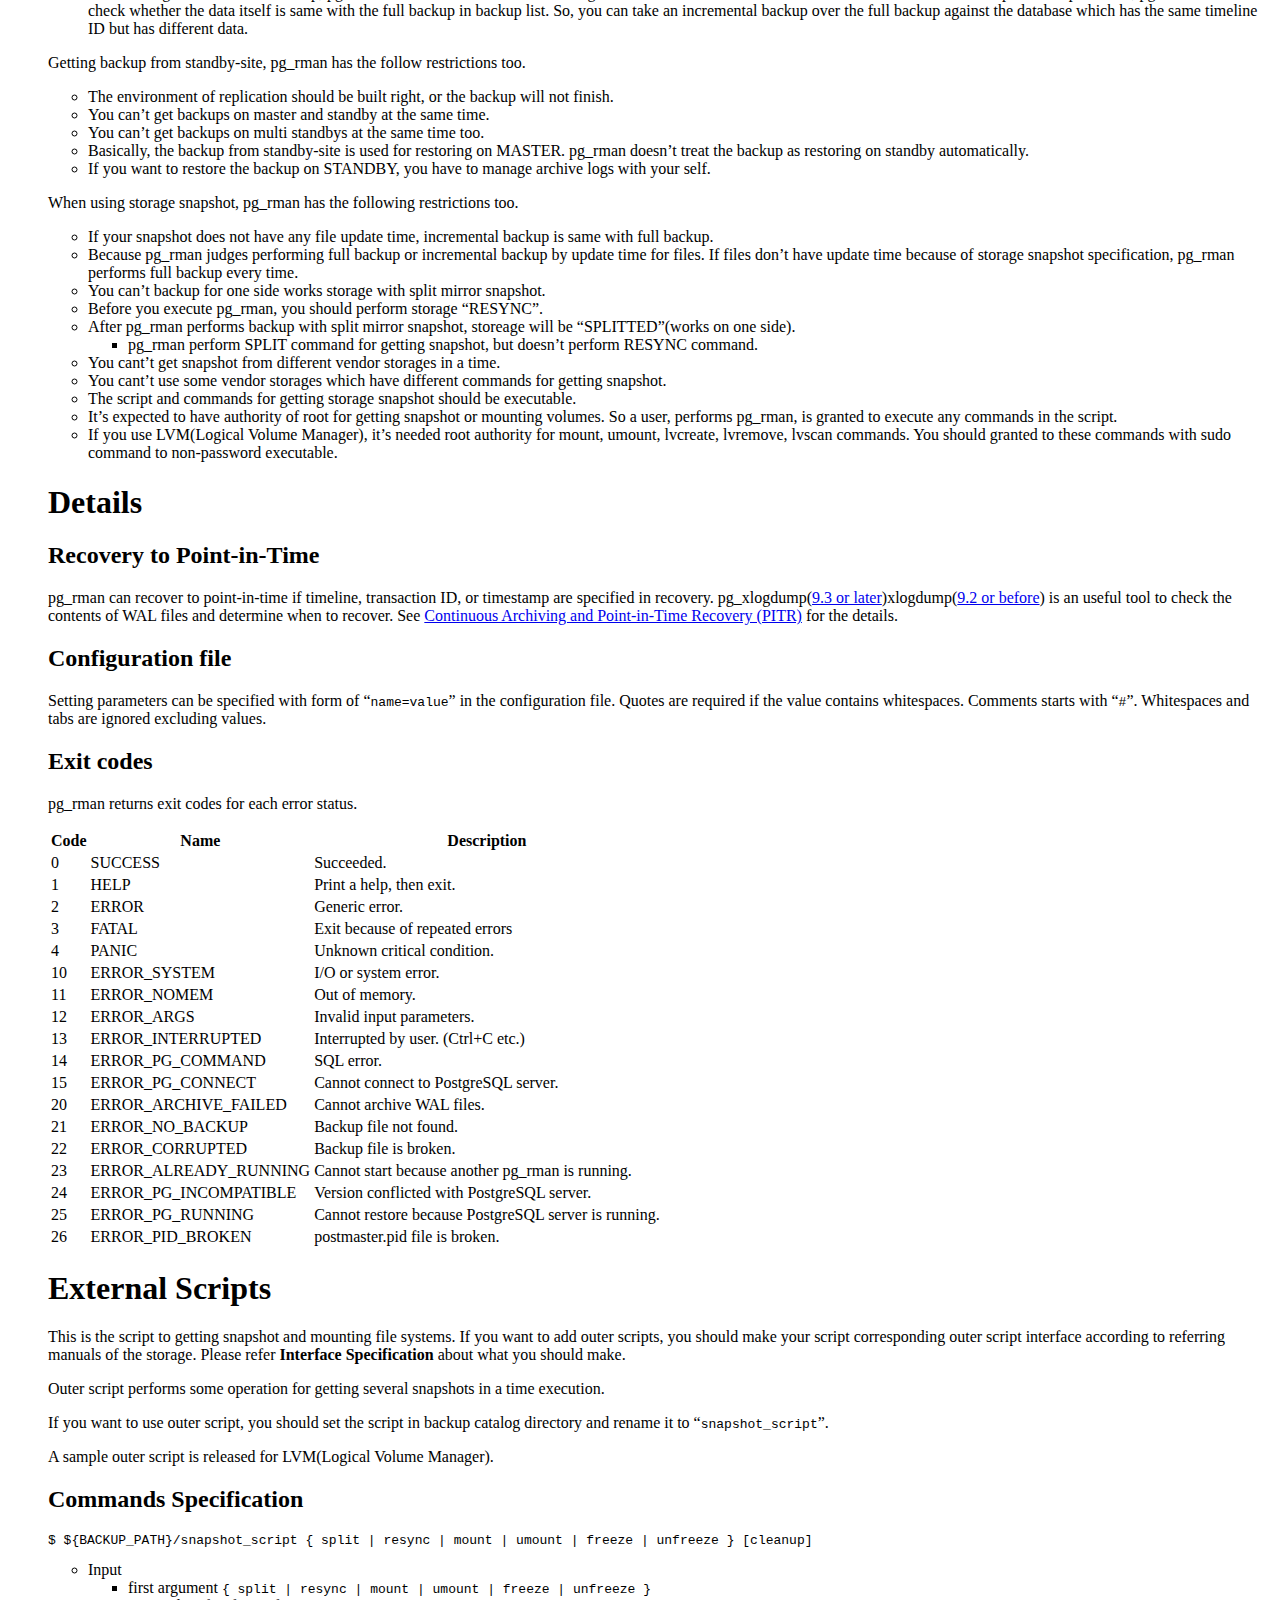
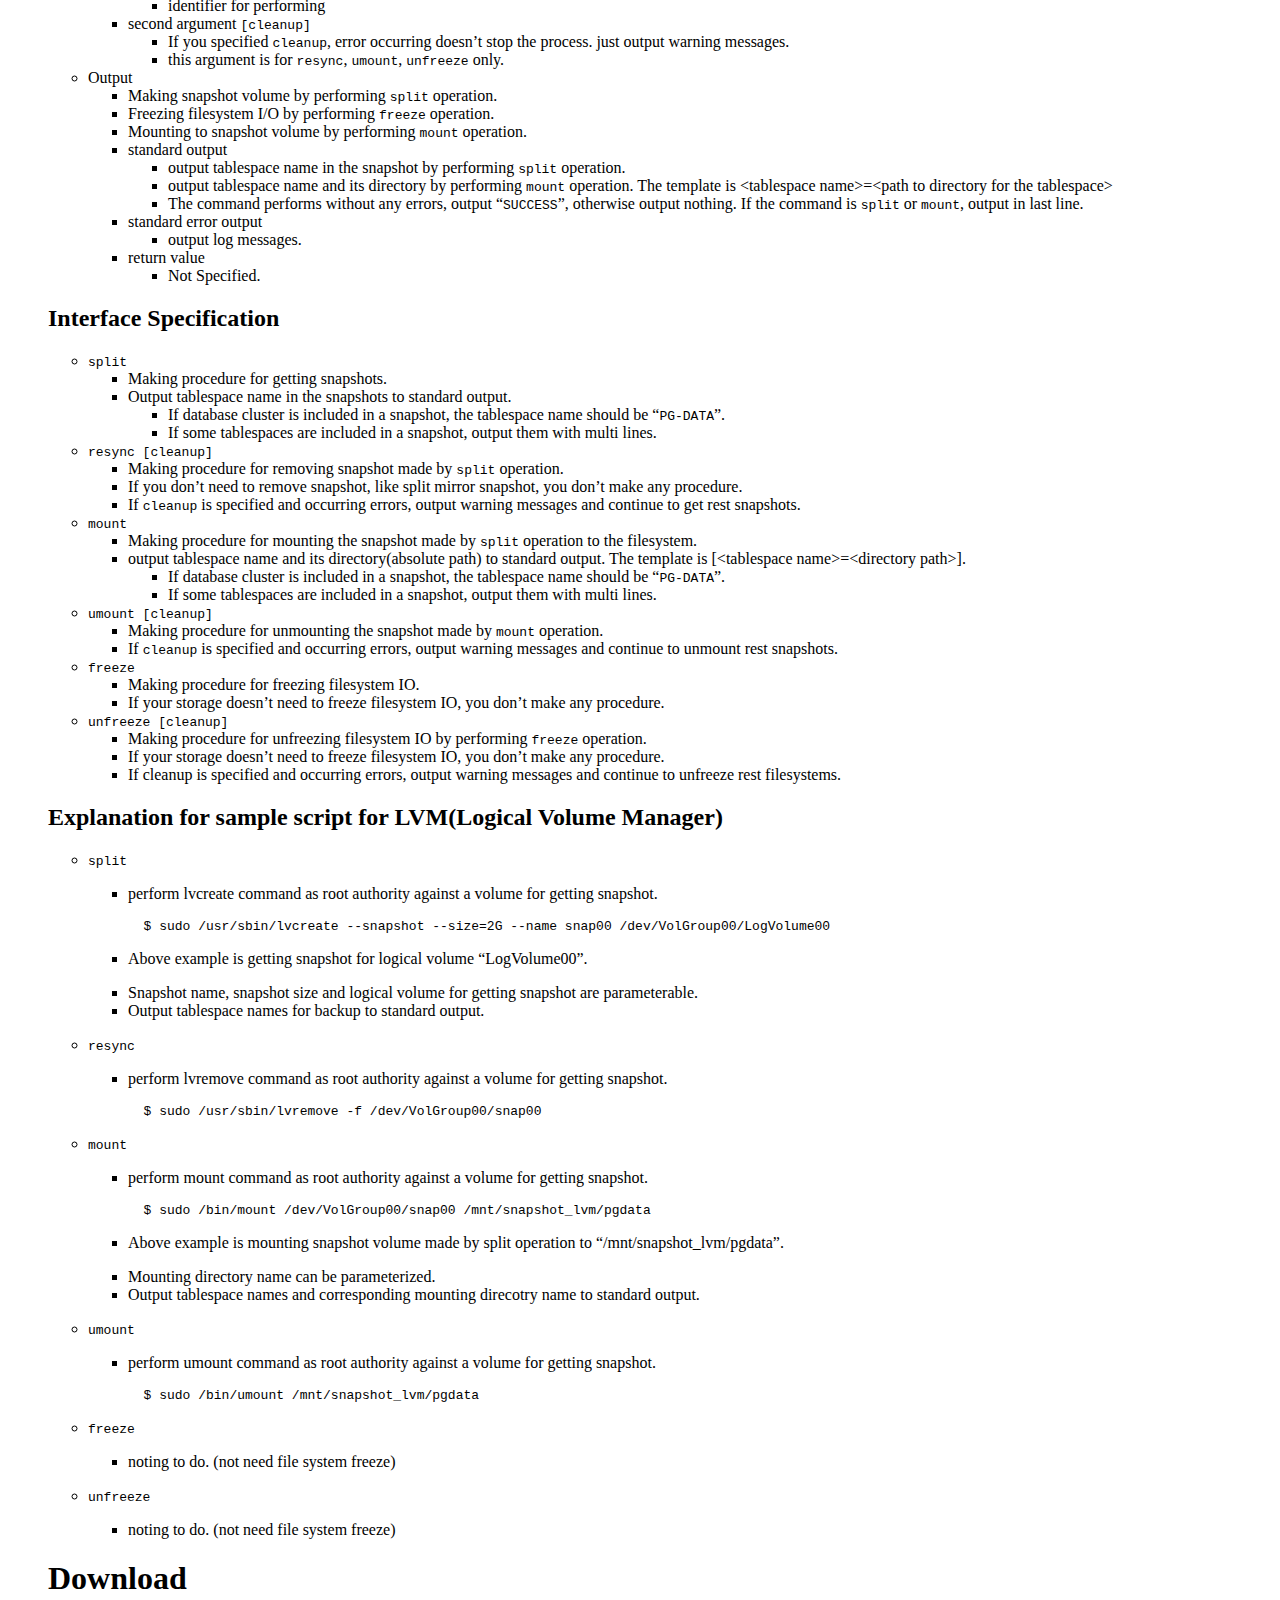
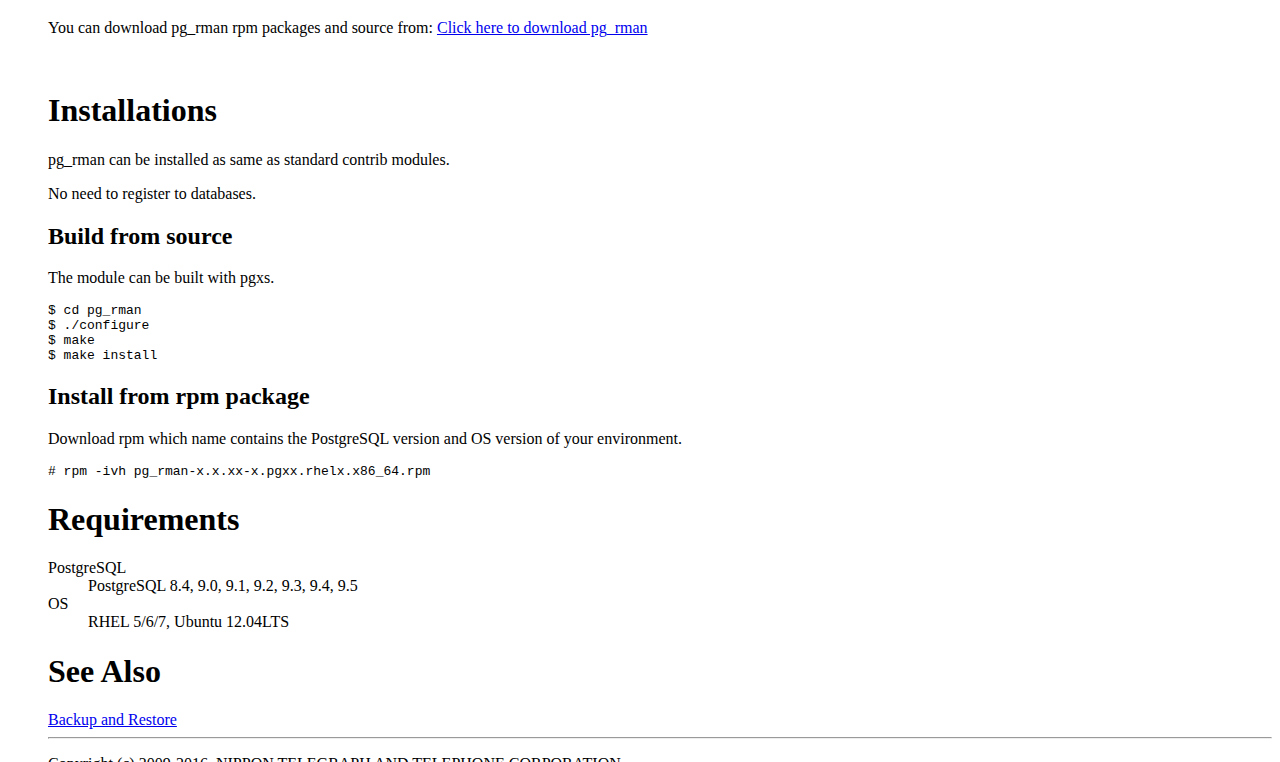
==== commit 71d476c1: "Add configure script to pg_rman." ====
--- a/doc/index.html
+++ b/doc/index.html
@@ -558,7 +558,7 @@
 <li><strong><code>-C</code> / <code>--smooth-checkpoint</code></strong>
 
 <ul>
-<li>Checkpoint is performed on every backups. If the option is specified, do smooth checkpoint then. See also the second argument for <a href="http://www.postgresql.org/docs/devel/static/functions-admin.html"><code>pg_start_backup()</code></a>.</li>
+<li>Checkpoint is performed on every backups. If the option is specified, do smooth checkpoint then. See also the second argument for <a href="http://www.postgresql.org/docs/current/static/functions-admin.html"><code>pg_start_backup()</code></a>.</li>
 </ul>
 </li>
 <li><strong><code>--keep-data-generations</code> / <code>--keep-data-days</code></strong>
@@ -584,7 +584,7 @@
 
 <h2>Restore options</h2>
 
-<p>The parameters which are started with &ndash;recovery are same as parameters in recovery.conf. See also &ldquo;<a href="http://www.postgresql.org/docs/devel/static/recovery-config.html">Recovery Configuration</a>&rdquo; for details.</p>
+<p>The parameters which are started with &ndash;recovery are same as parameters in recovery.conf. See also &ldquo;<a href="http://www.postgresql.org/docs/current/static/recovery-config.html">Recovery Configuration</a>&rdquo; for details.</p>
 
 <ul>
 <li><strong><code>--recovery-target-timeline TIMELINE</code></strong>
@@ -975,7 +975,7 @@
 </ul>
 
 
-<p>This utility, like most other PostgreSQL utilities, also uses the environment variables supported by libpq (see <a href="http://www.postgresql.org/docs/devel/static/libpq-envars.html">Environment Variables</a>)</p>
+<p>This utility, like most other PostgreSQL utilities, also uses the environment variables supported by libpq (see <a href="http://www.postgresql.org/docs/current/static/libpq-envars.html">Environment Variables</a>)</p>
 
 <h1 id="restrictions">Restrictions</h1>
 
@@ -1025,7 +1025,7 @@
 
 <h2>Recovery to Point-in-Time</h2>
 
-<p>pg_rman can recover to point-in-time if timeline, transaction ID, or timestamp are specified in recovery. pg_xlogdump(<a href="http://www.postgresql.org/docs/current/static/pgxlogdump.html">9.3 or later</a>)xlogdump(<a href="http://github.com/snaga/xlogdump/">9.2 or before</a>) is an useful tool to check the contents of WAL files and determine when to recover. See <a href="http://www.postgresql.org/docs/devel/static/continuous-archiving.html">Continuous Archiving and Point-in-Time Recovery (PITR)</a> for the details.</p>
+<p>pg_rman can recover to point-in-time if timeline, transaction ID, or timestamp are specified in recovery. pg_xlogdump(<a href="http://www.postgresql.org/docs/current/static/pgxlogdump.html">9.3 or later</a>)xlogdump(<a href="http://github.com/snaga/xlogdump/">9.2 or before</a>) is an useful tool to check the contents of WAL files and determine when to recover. See <a href="http://www.postgresql.org/docs/current/static/continuous-archiving.html">Continuous Archiving and Point-in-Time Recovery (PITR)</a> for the details.</p>
 
 <h2>Configuration file</h2>
 
@@ -1338,6 +1338,7 @@
 <p>The module can be built with pgxs.</p>
 
 <pre><code>$ cd pg_rman
+$ ./configure
 $ make
 $ make install
 </code></pre>
@@ -1351,14 +1352,14 @@
 <h1 id="requirement">Requirements</h1>
 <dl>
 <dt>PostgreSQL</dt>
-<dd>PostgreSQL 8.4, 9.0, 9.1, 9.2, 9.3, 9.4</dd>
+<dd>PostgreSQL 8.4, 9.0, 9.1, 9.2, 9.3, 9.4, 9.5</dd>
 <dt>OS</dt>
 <dd>RHEL 5/6/7, Ubuntu 12.04LTS</dd>
 </dl>
 
 
 <h1 id="seealso">See Also</h2>
-<a href="http://www.postgresql.org/docs/9.4/interactive/backup.html">Backup and Restore</a>
+<a href="http://www.postgresql.org/docs/current/interactive/backup.html">Backup and Restore</a>
 
 <hr />
 
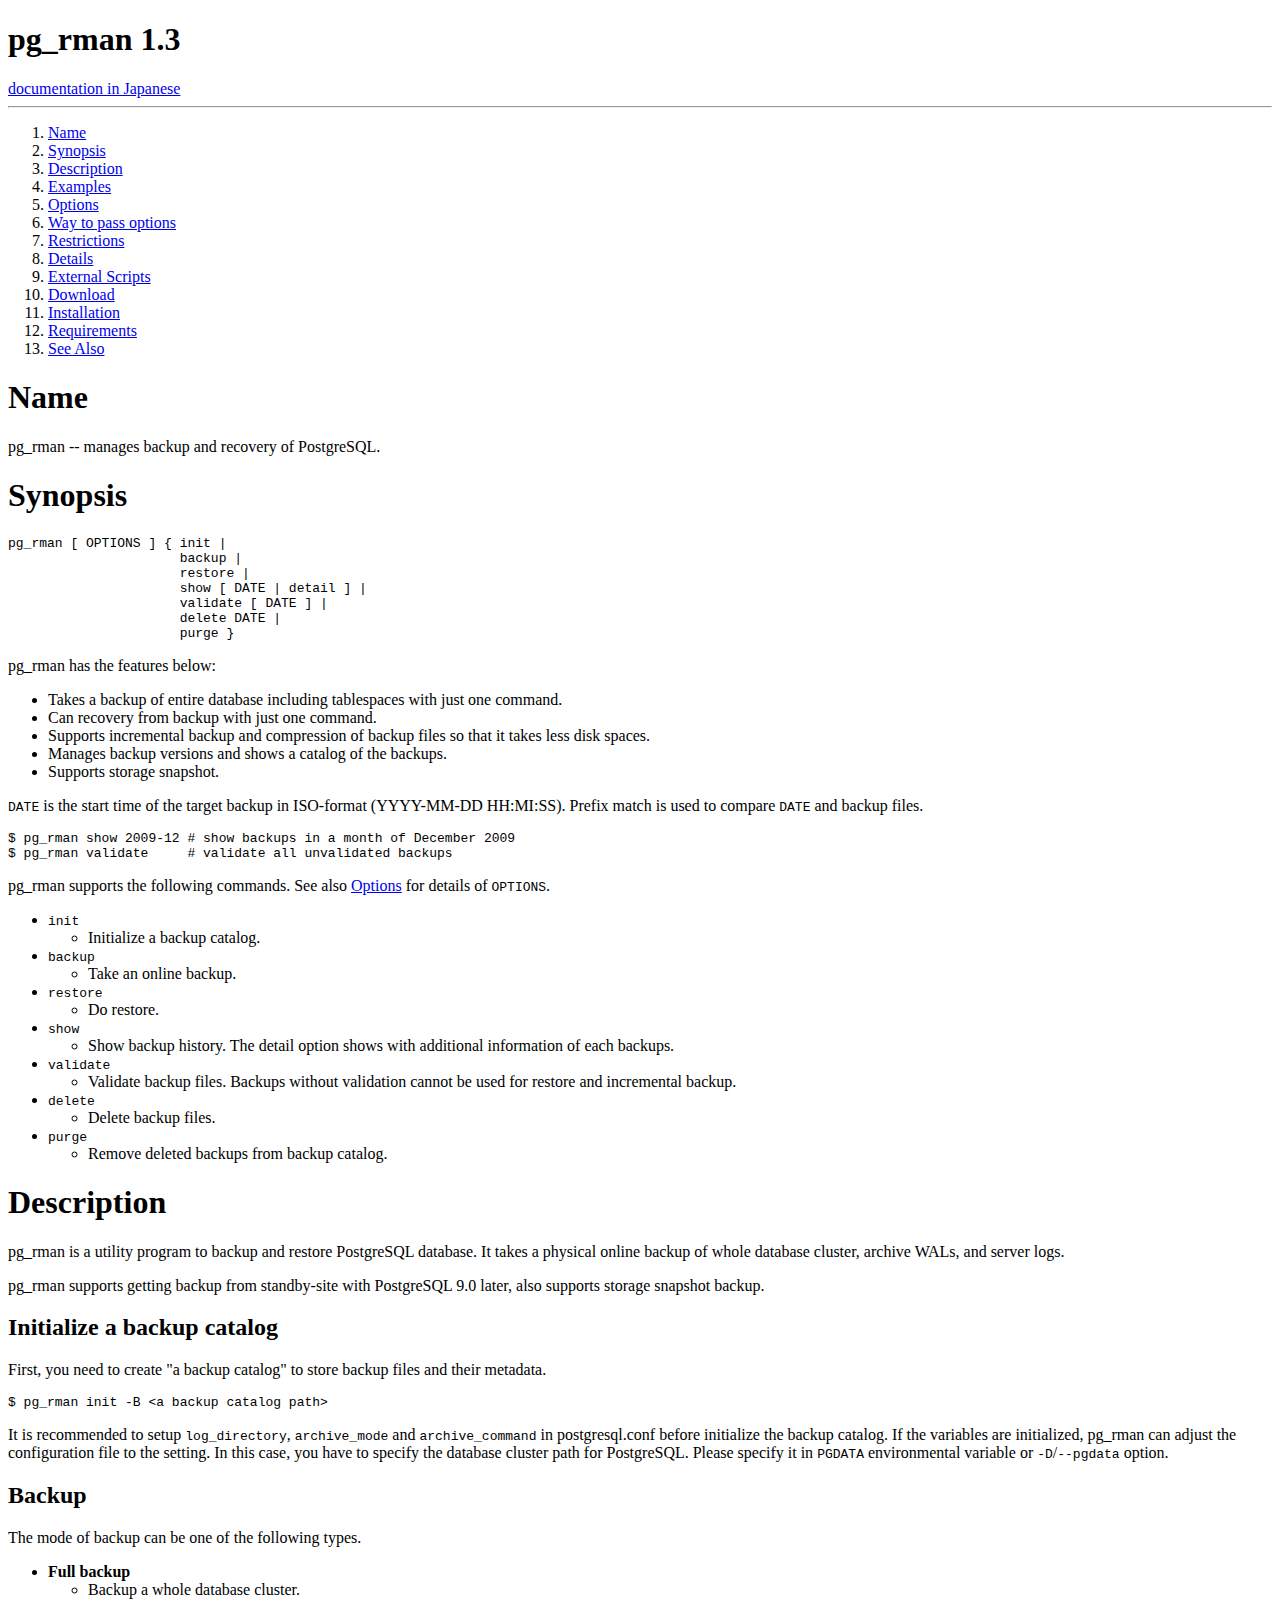
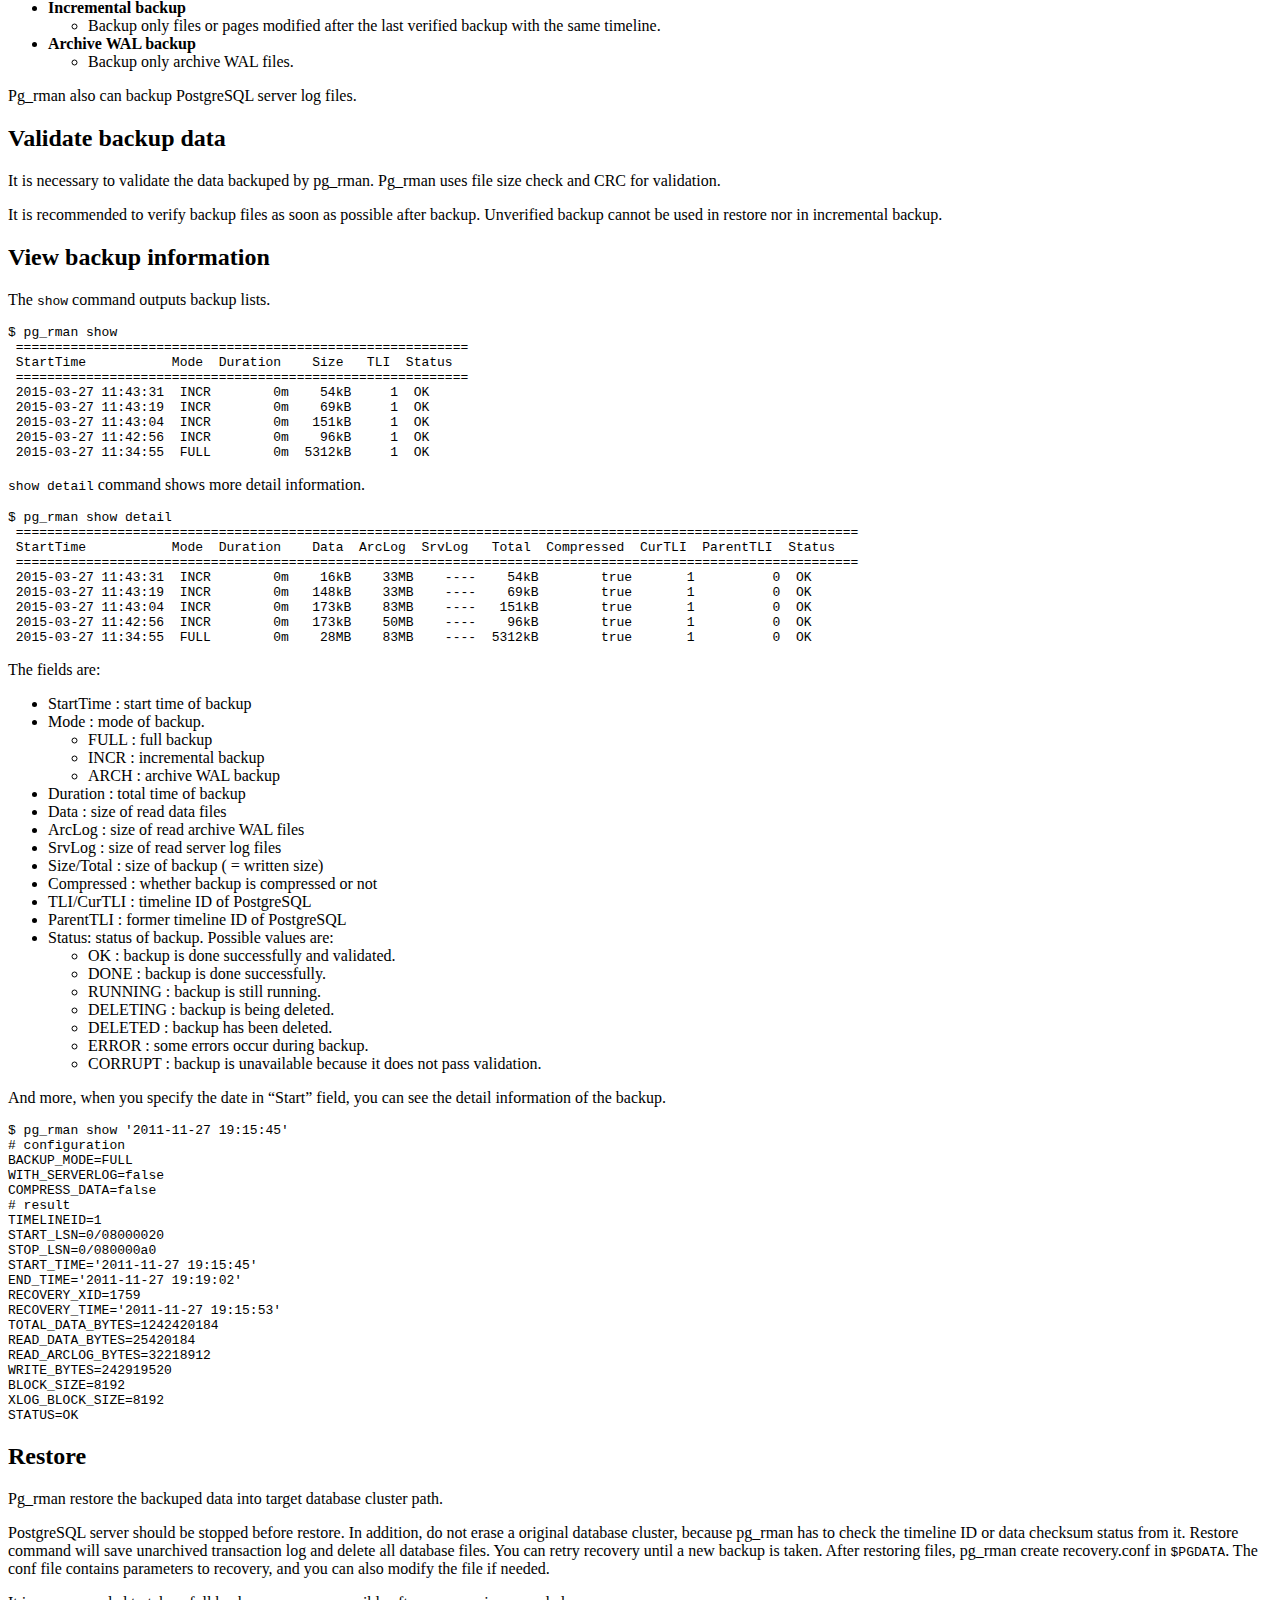
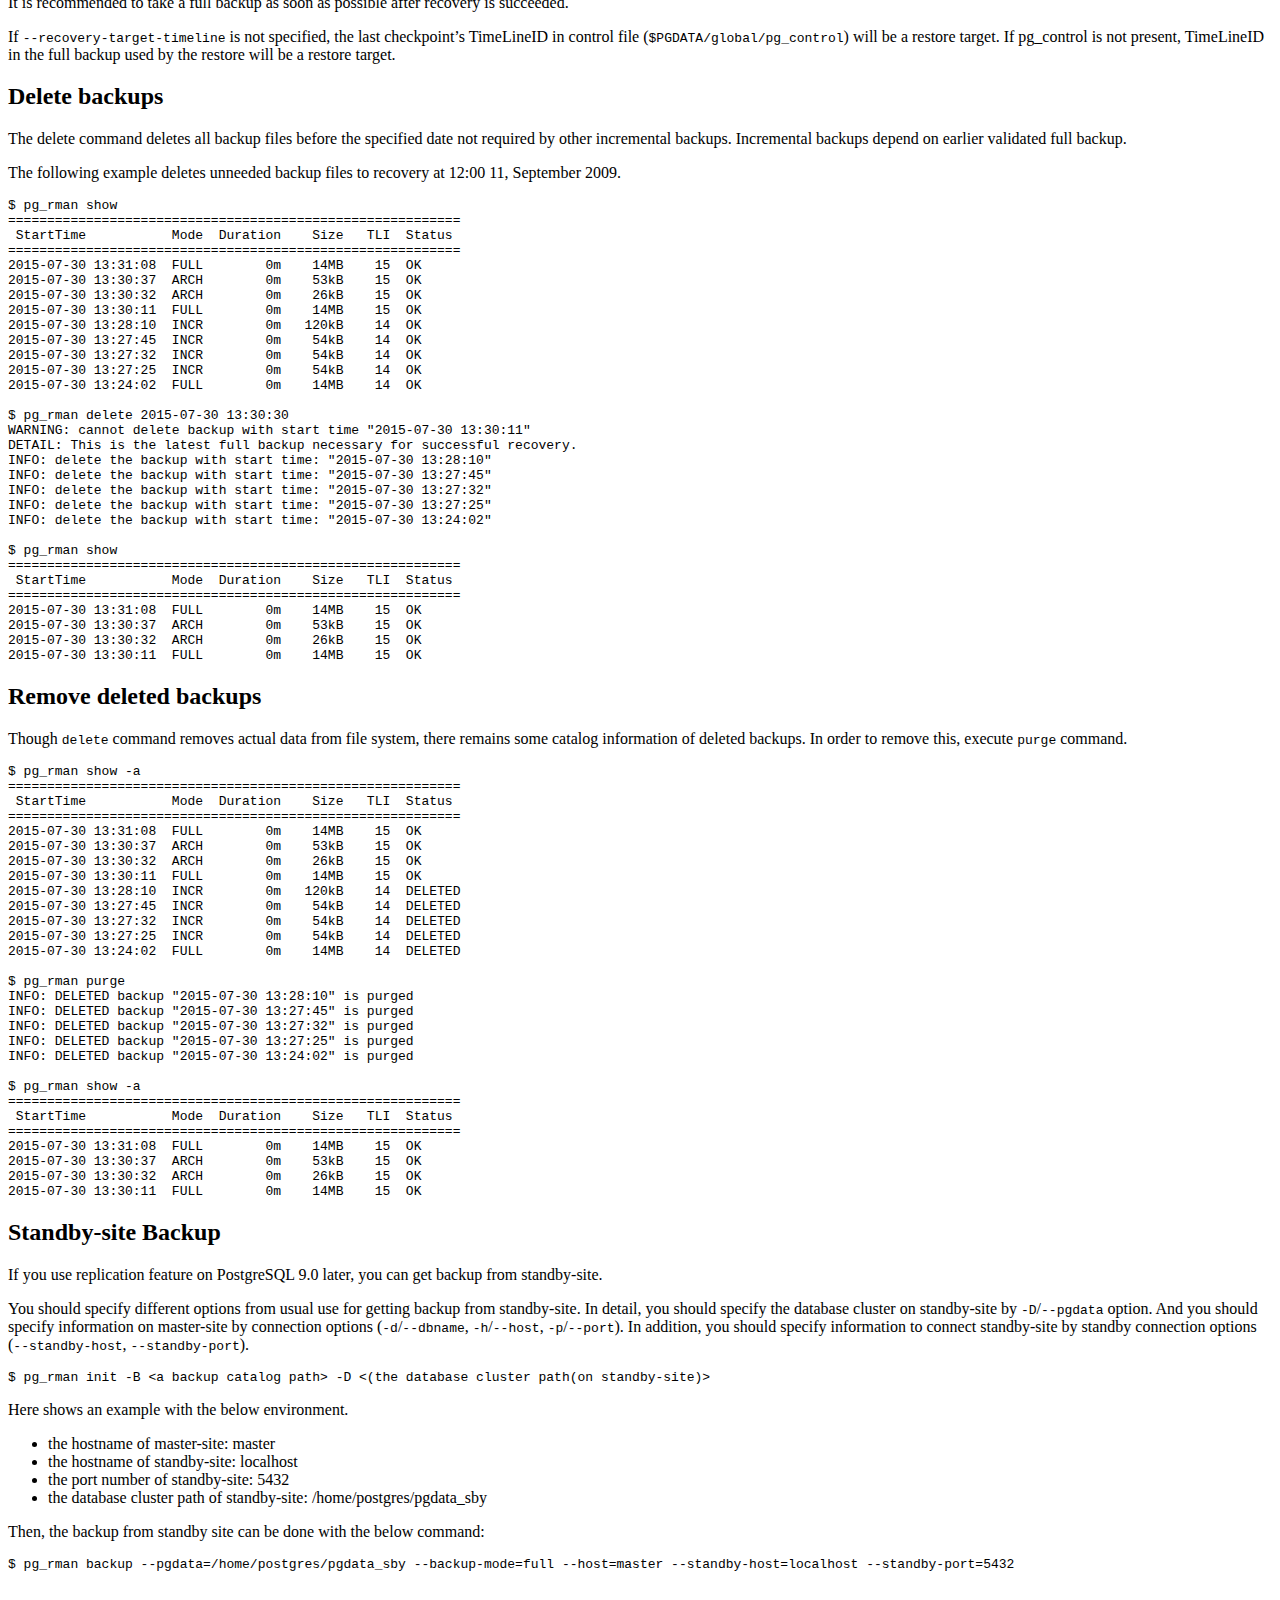
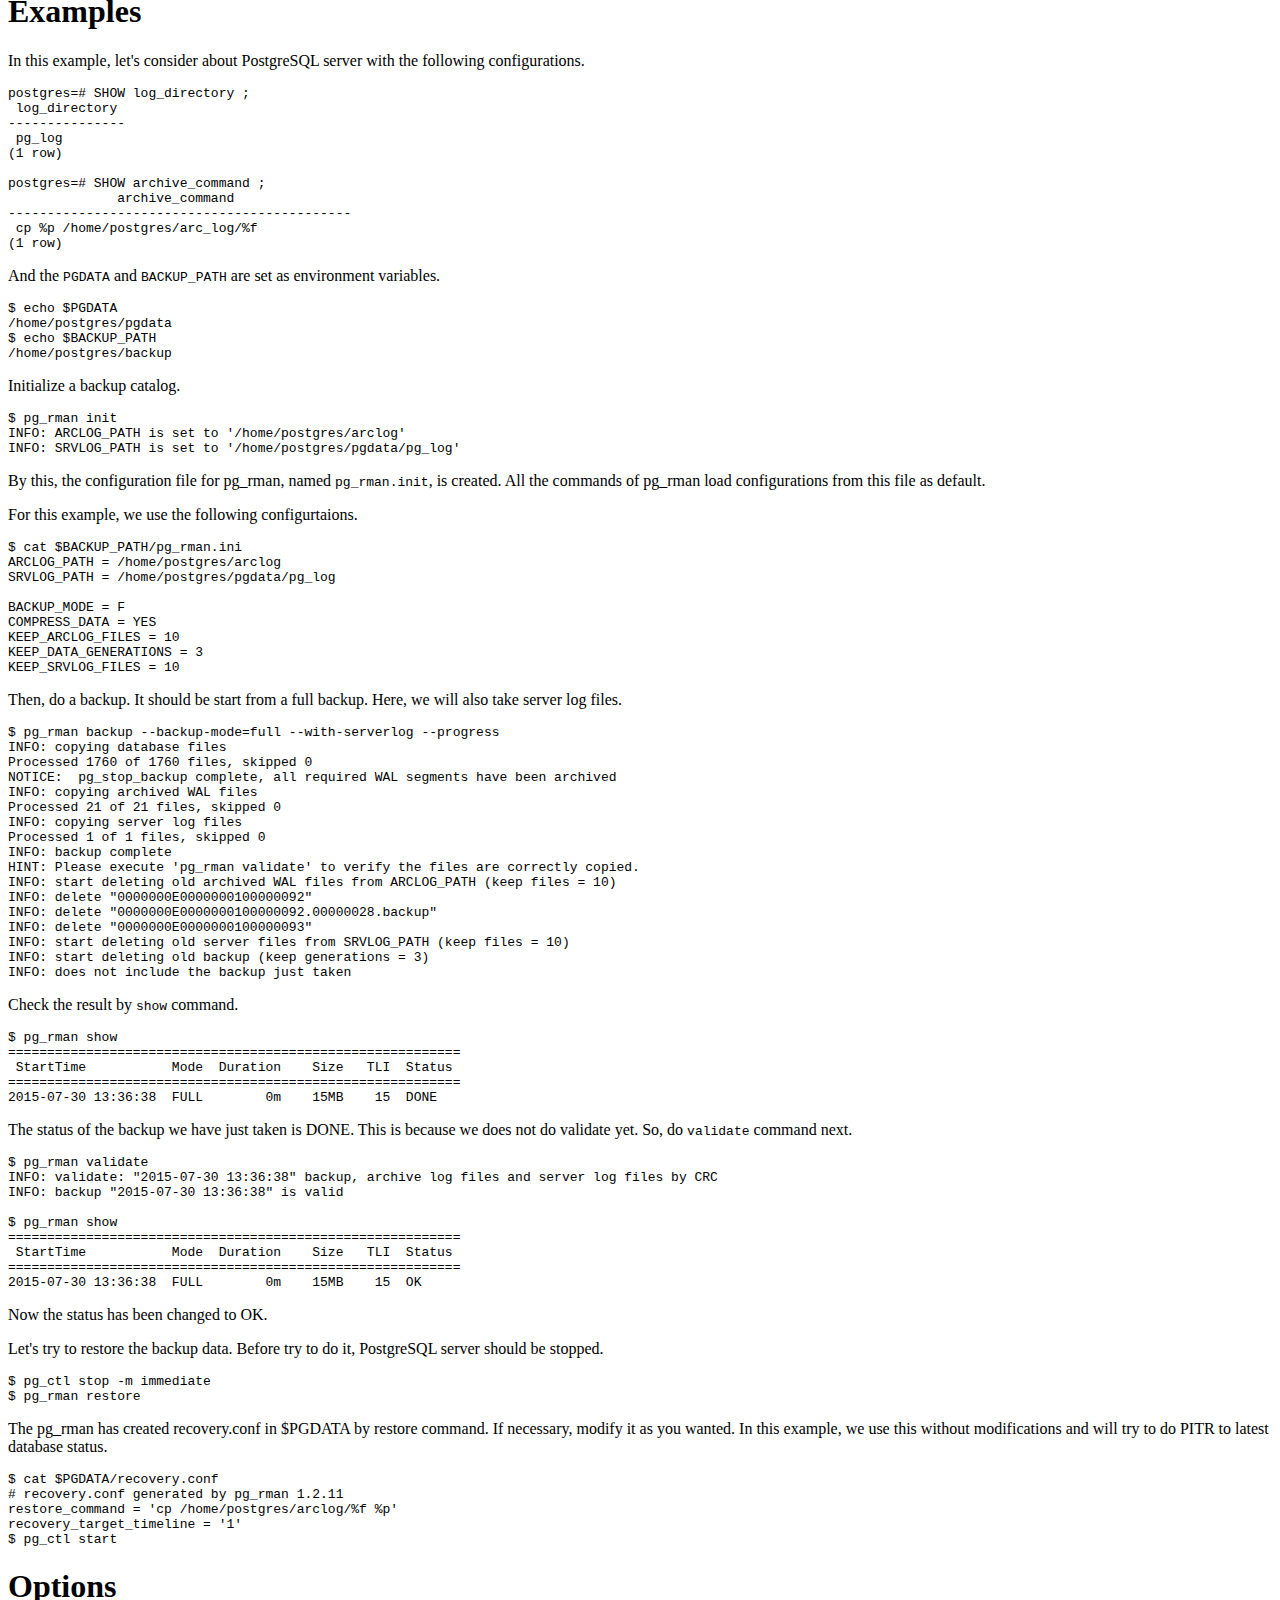
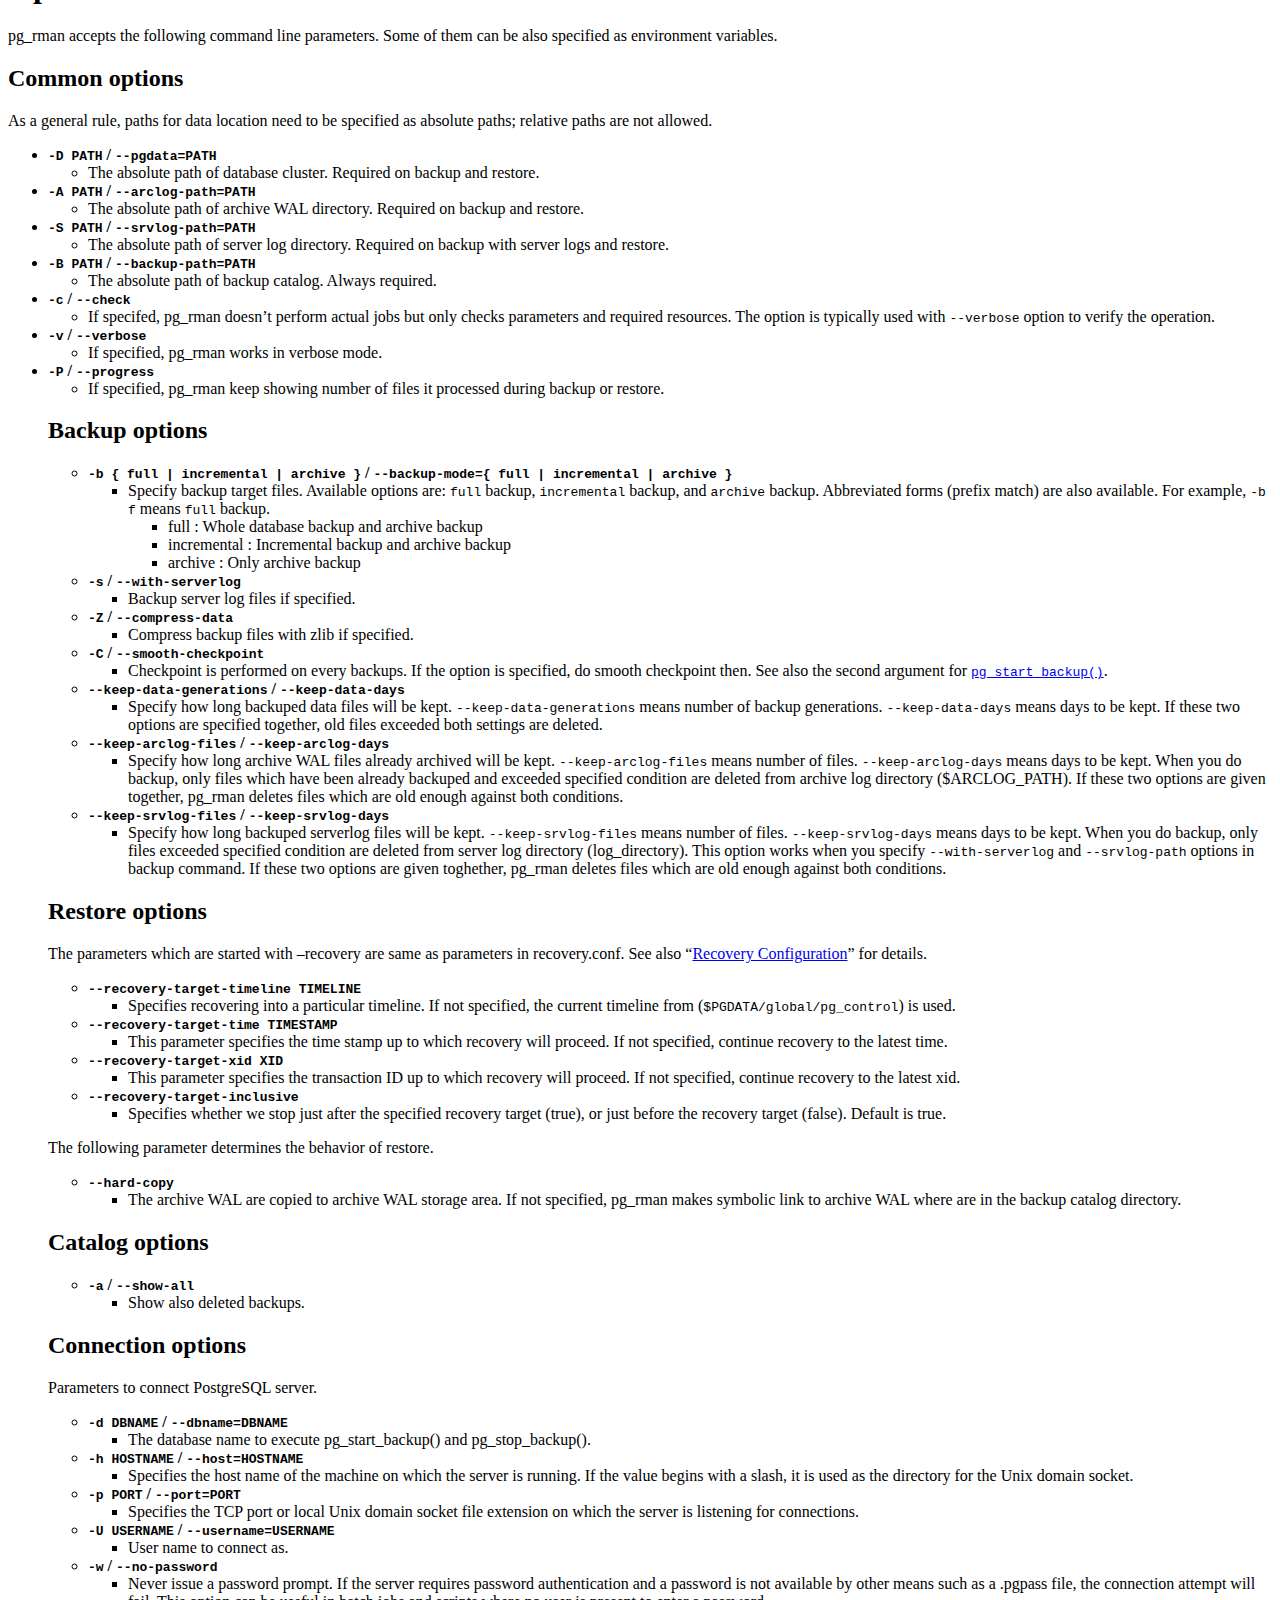
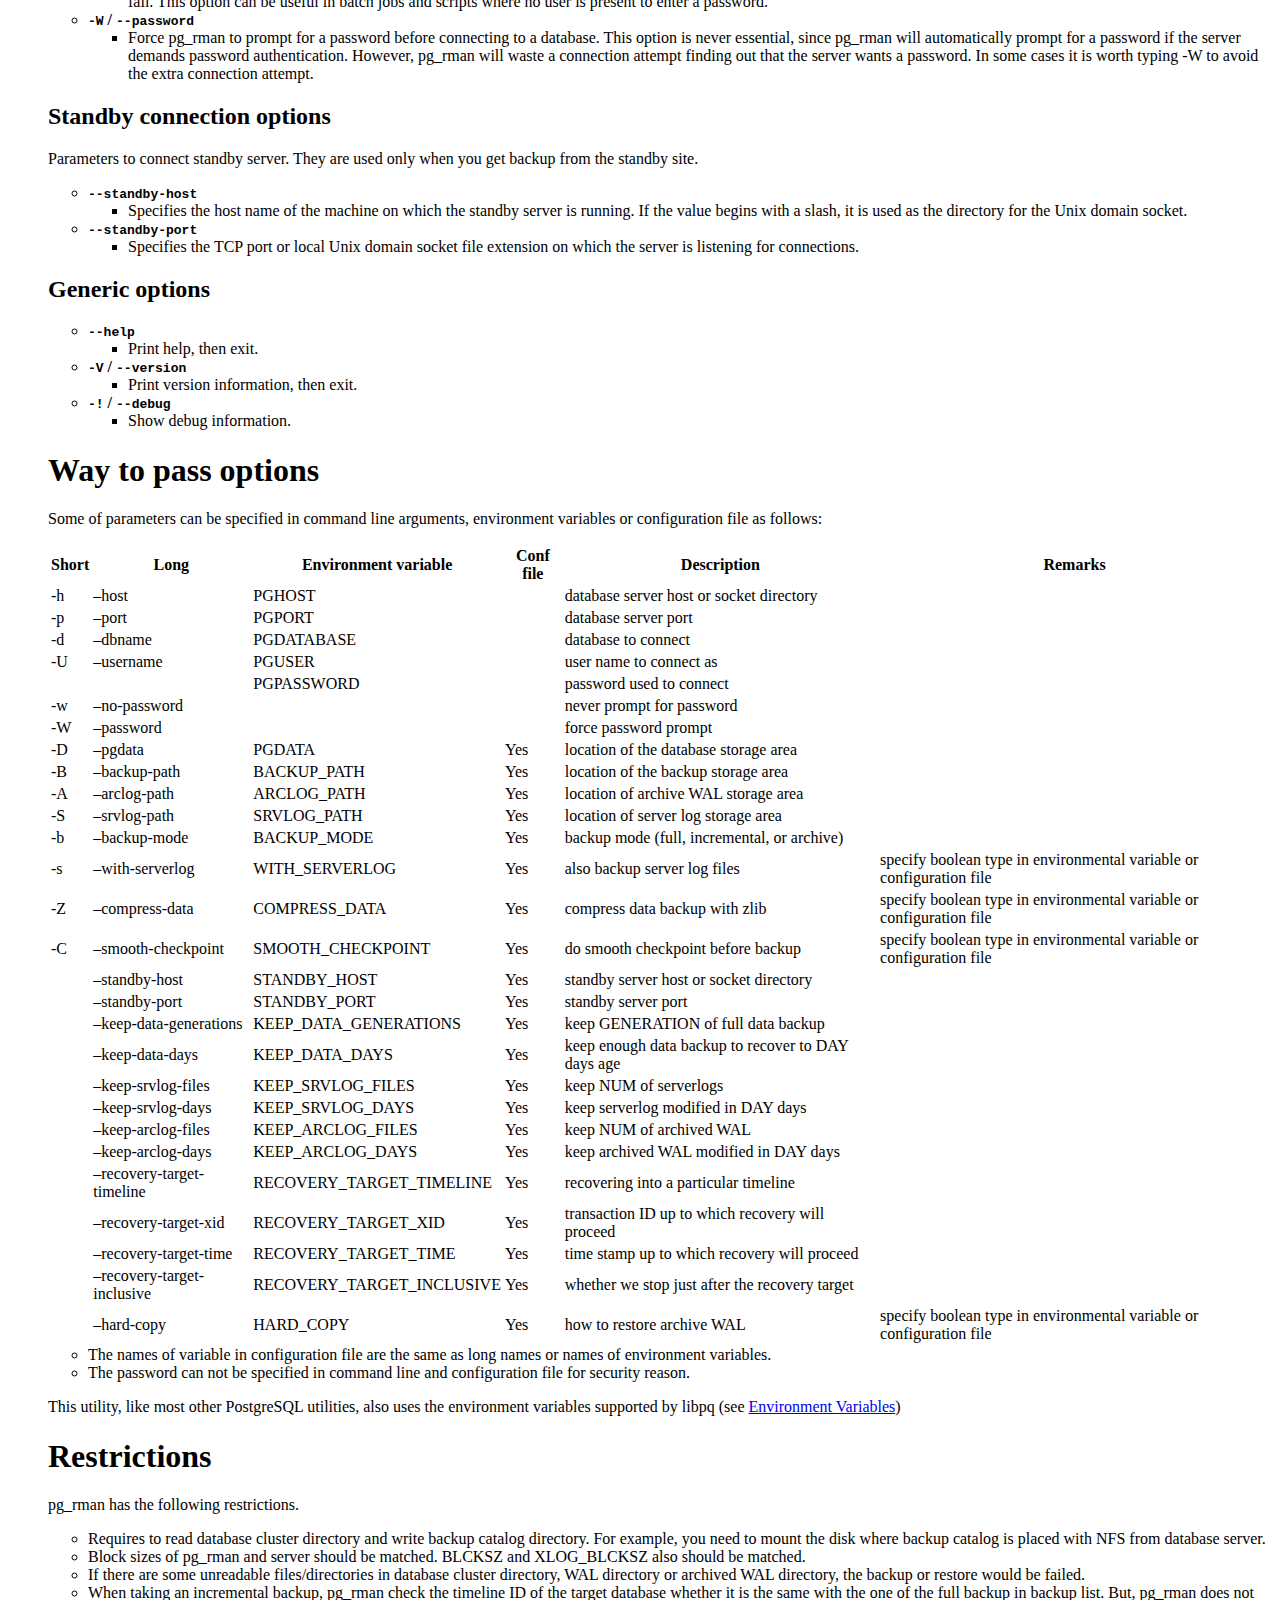
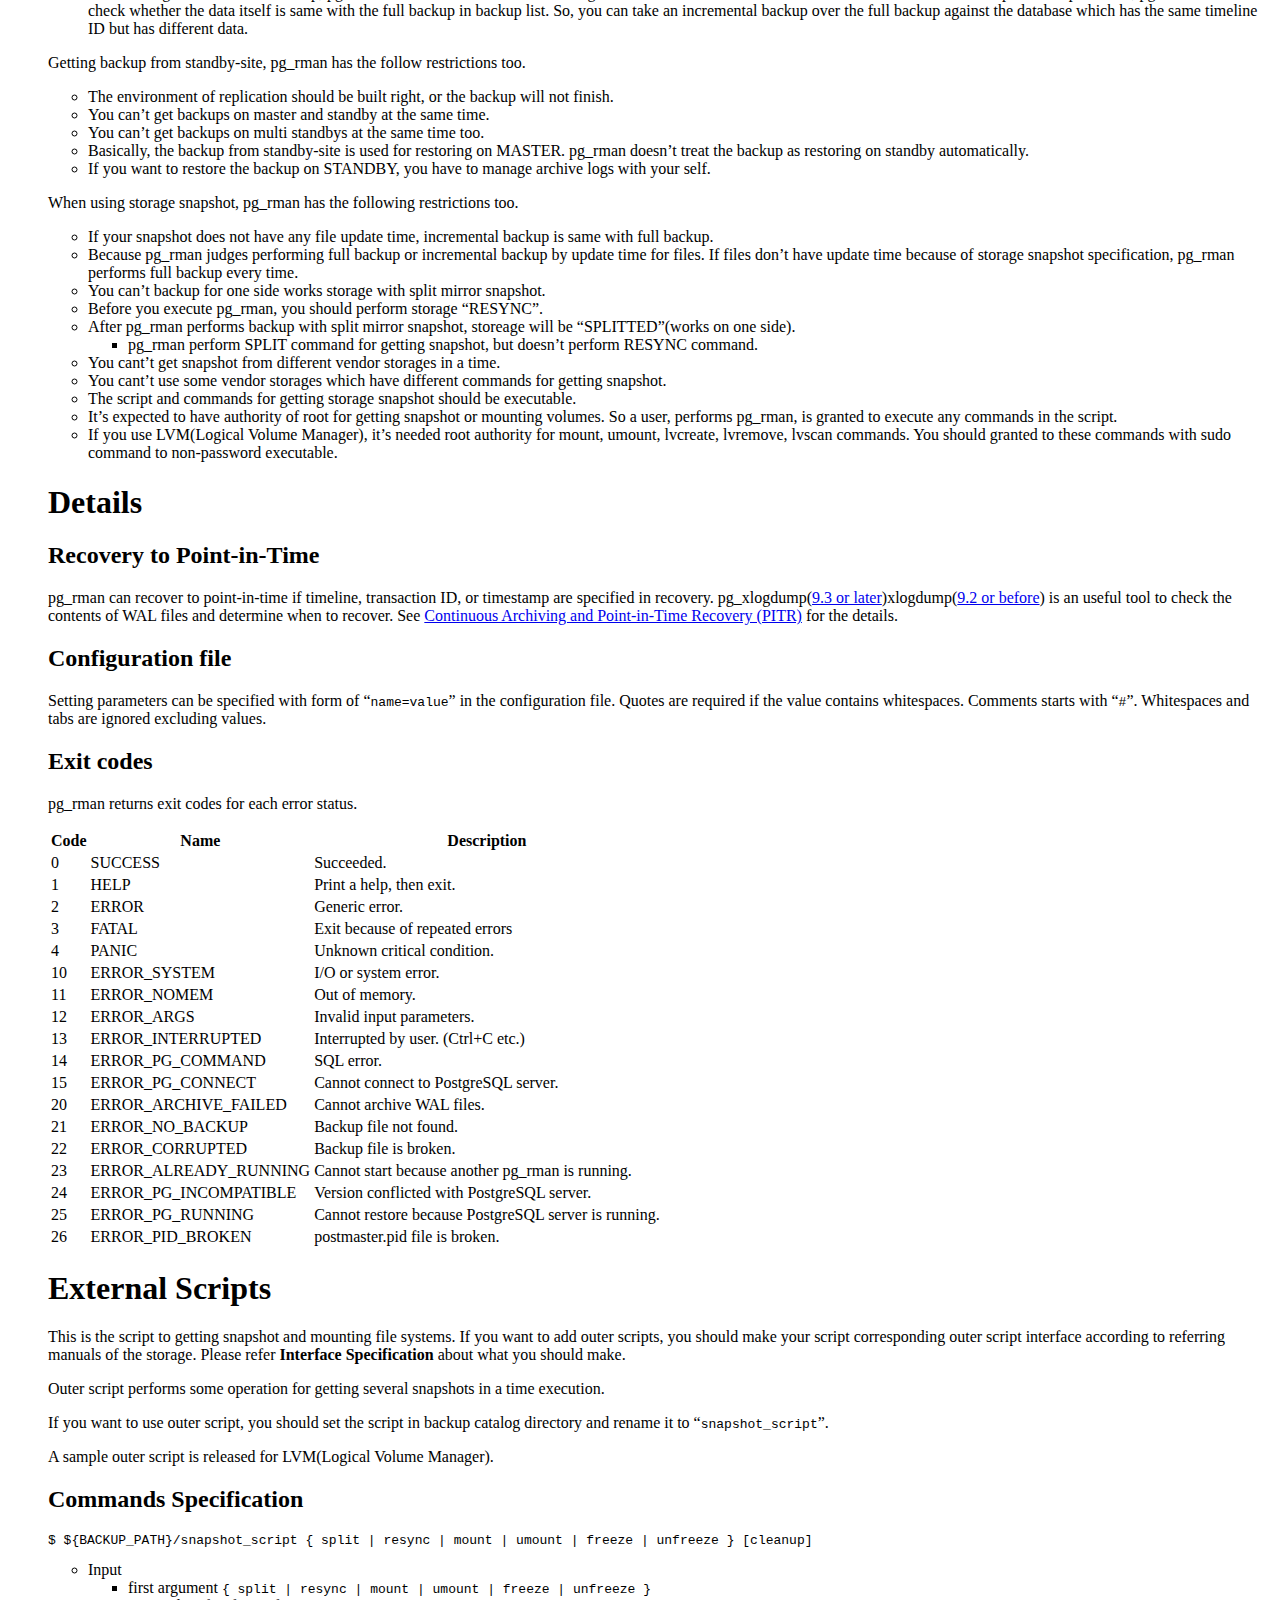
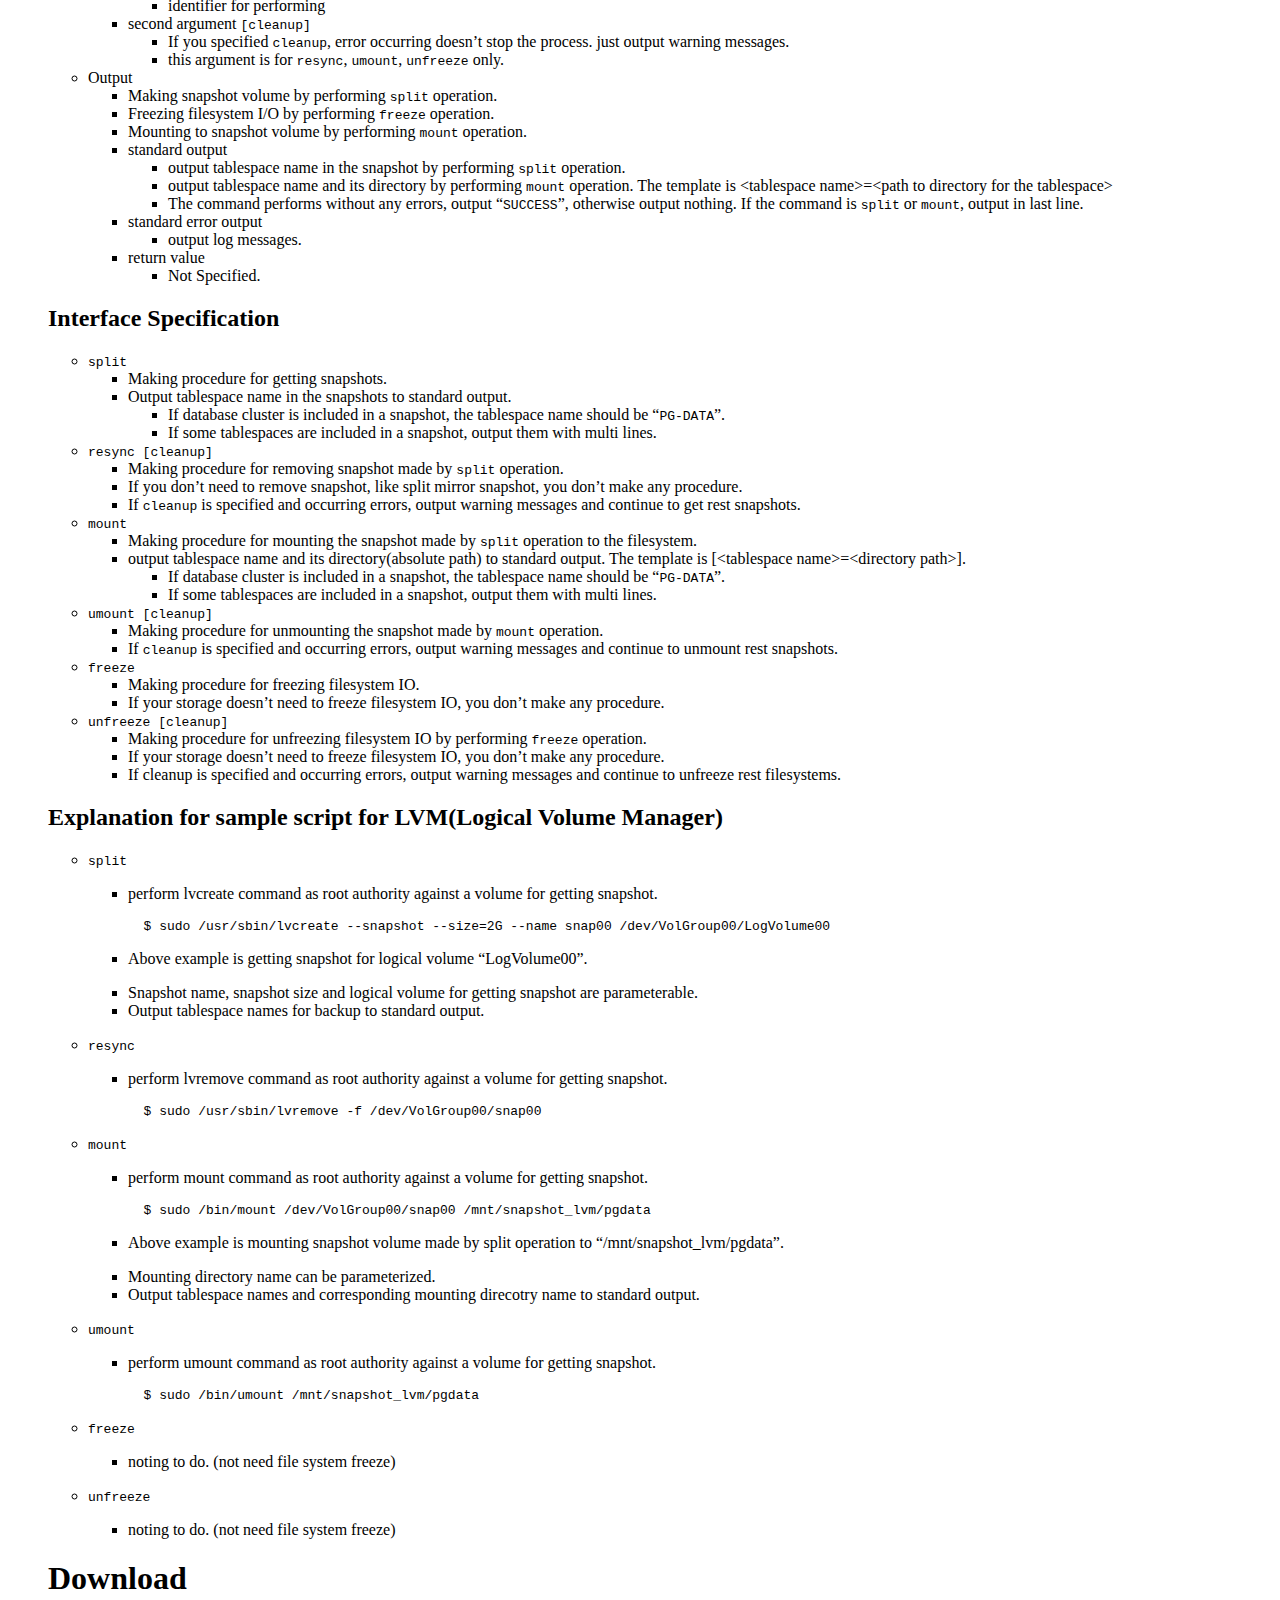
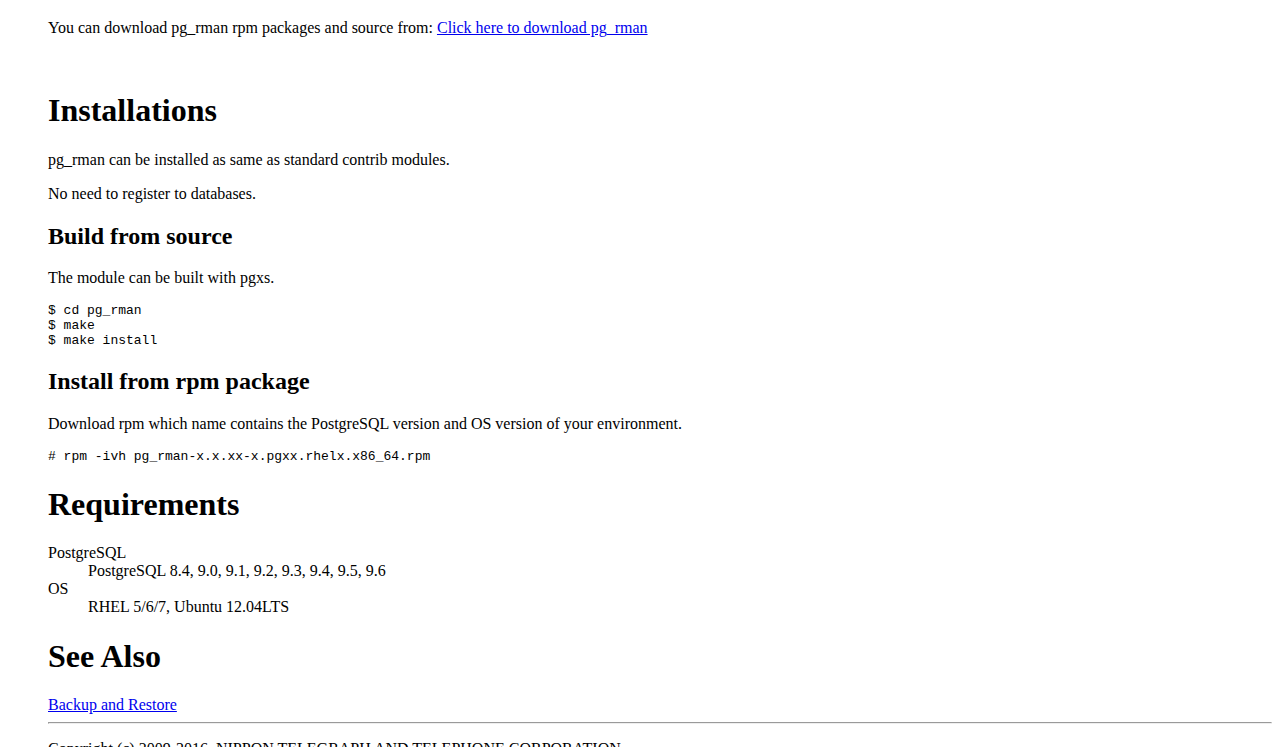
==== commit 41768bd7: "Update support versions in doc." ====
--- a/doc/index.html
+++ b/doc/index.html
@@ -1338,7 +1338,6 @@
 <p>The module can be built with pgxs.</p>
 
 <pre><code>$ cd pg_rman
-$ ./configure
 $ make
 $ make install
 </code></pre>
@@ -1352,7 +1351,7 @@
 <h1 id="requirement">Requirements</h1>
 <dl>
 <dt>PostgreSQL</dt>
-<dd>PostgreSQL 8.4, 9.0, 9.1, 9.2, 9.3, 9.4, 9.5</dd>
+<dd>PostgreSQL 8.4, 9.0, 9.1, 9.2, 9.3, 9.4, 9.5, 9.6</dd>
 <dt>OS</dt>
 <dd>RHEL 5/6/7, Ubuntu 12.04LTS</dd>
 </dl>
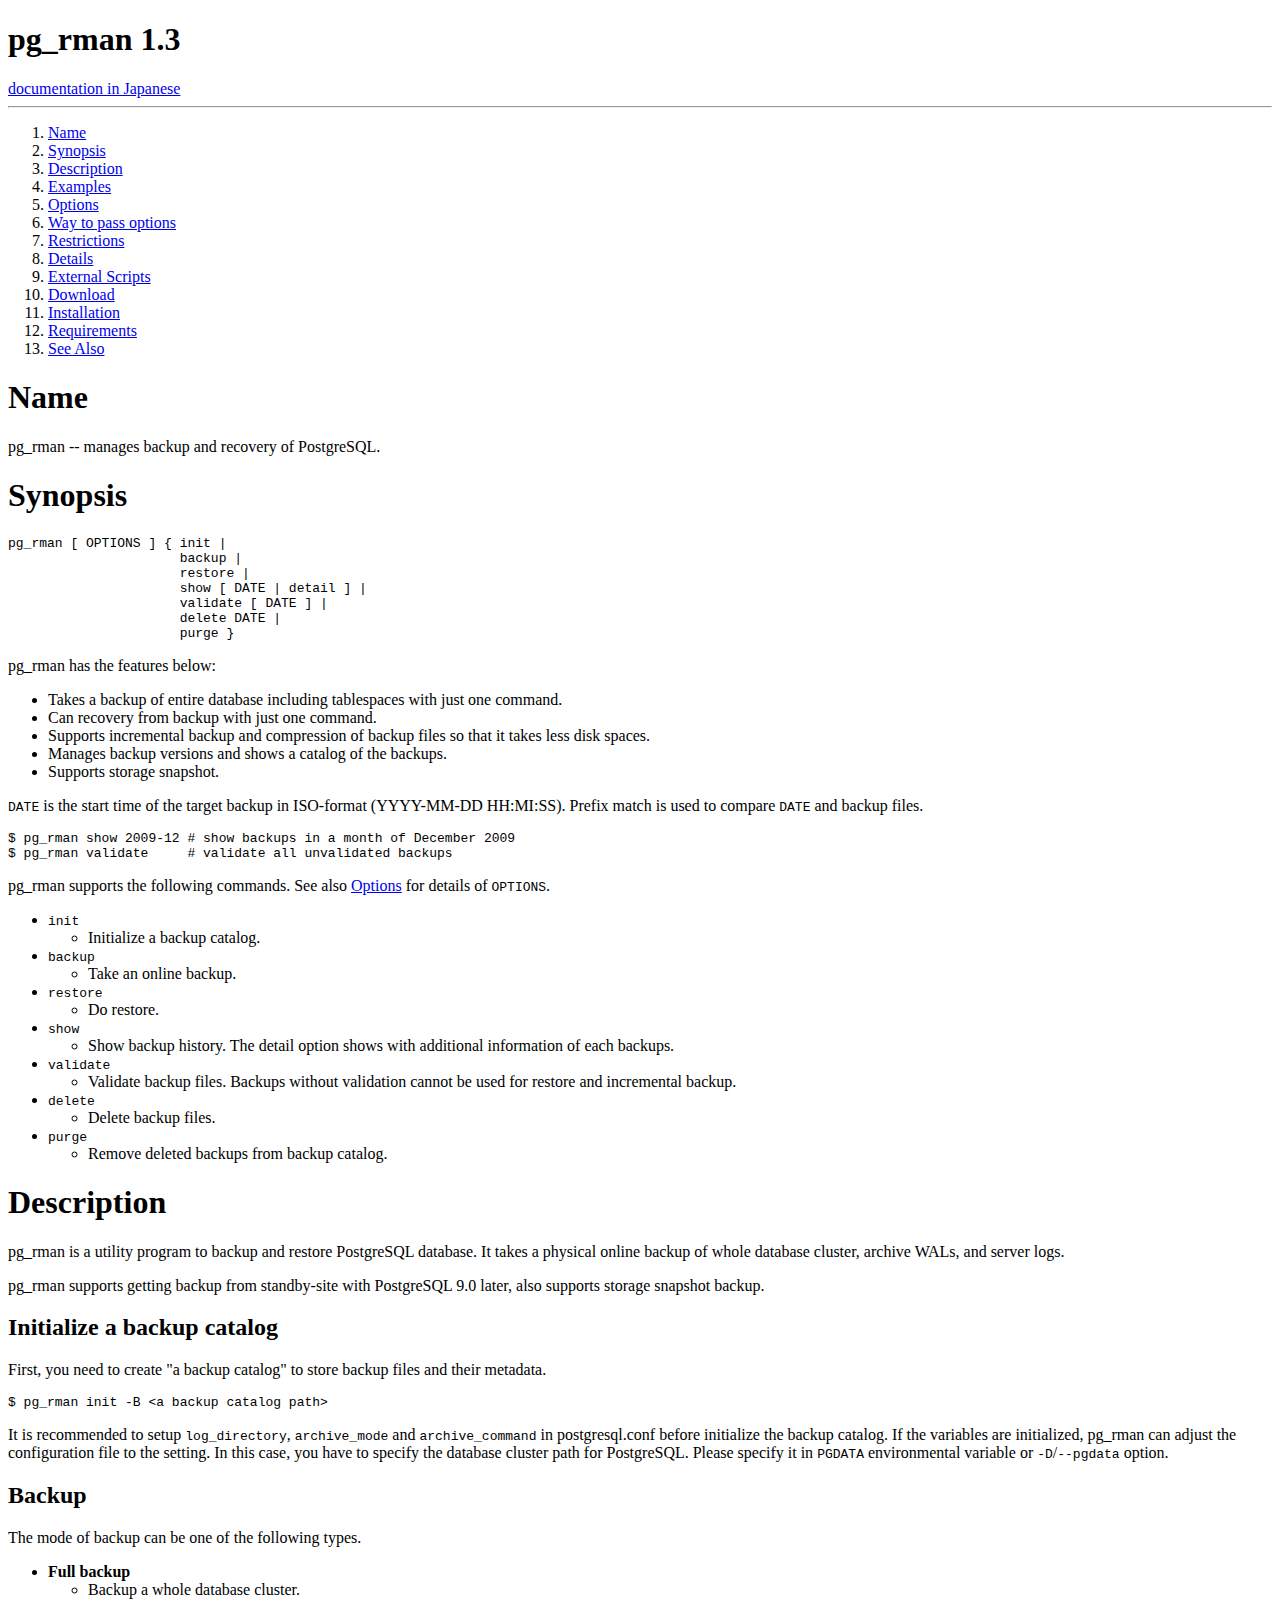
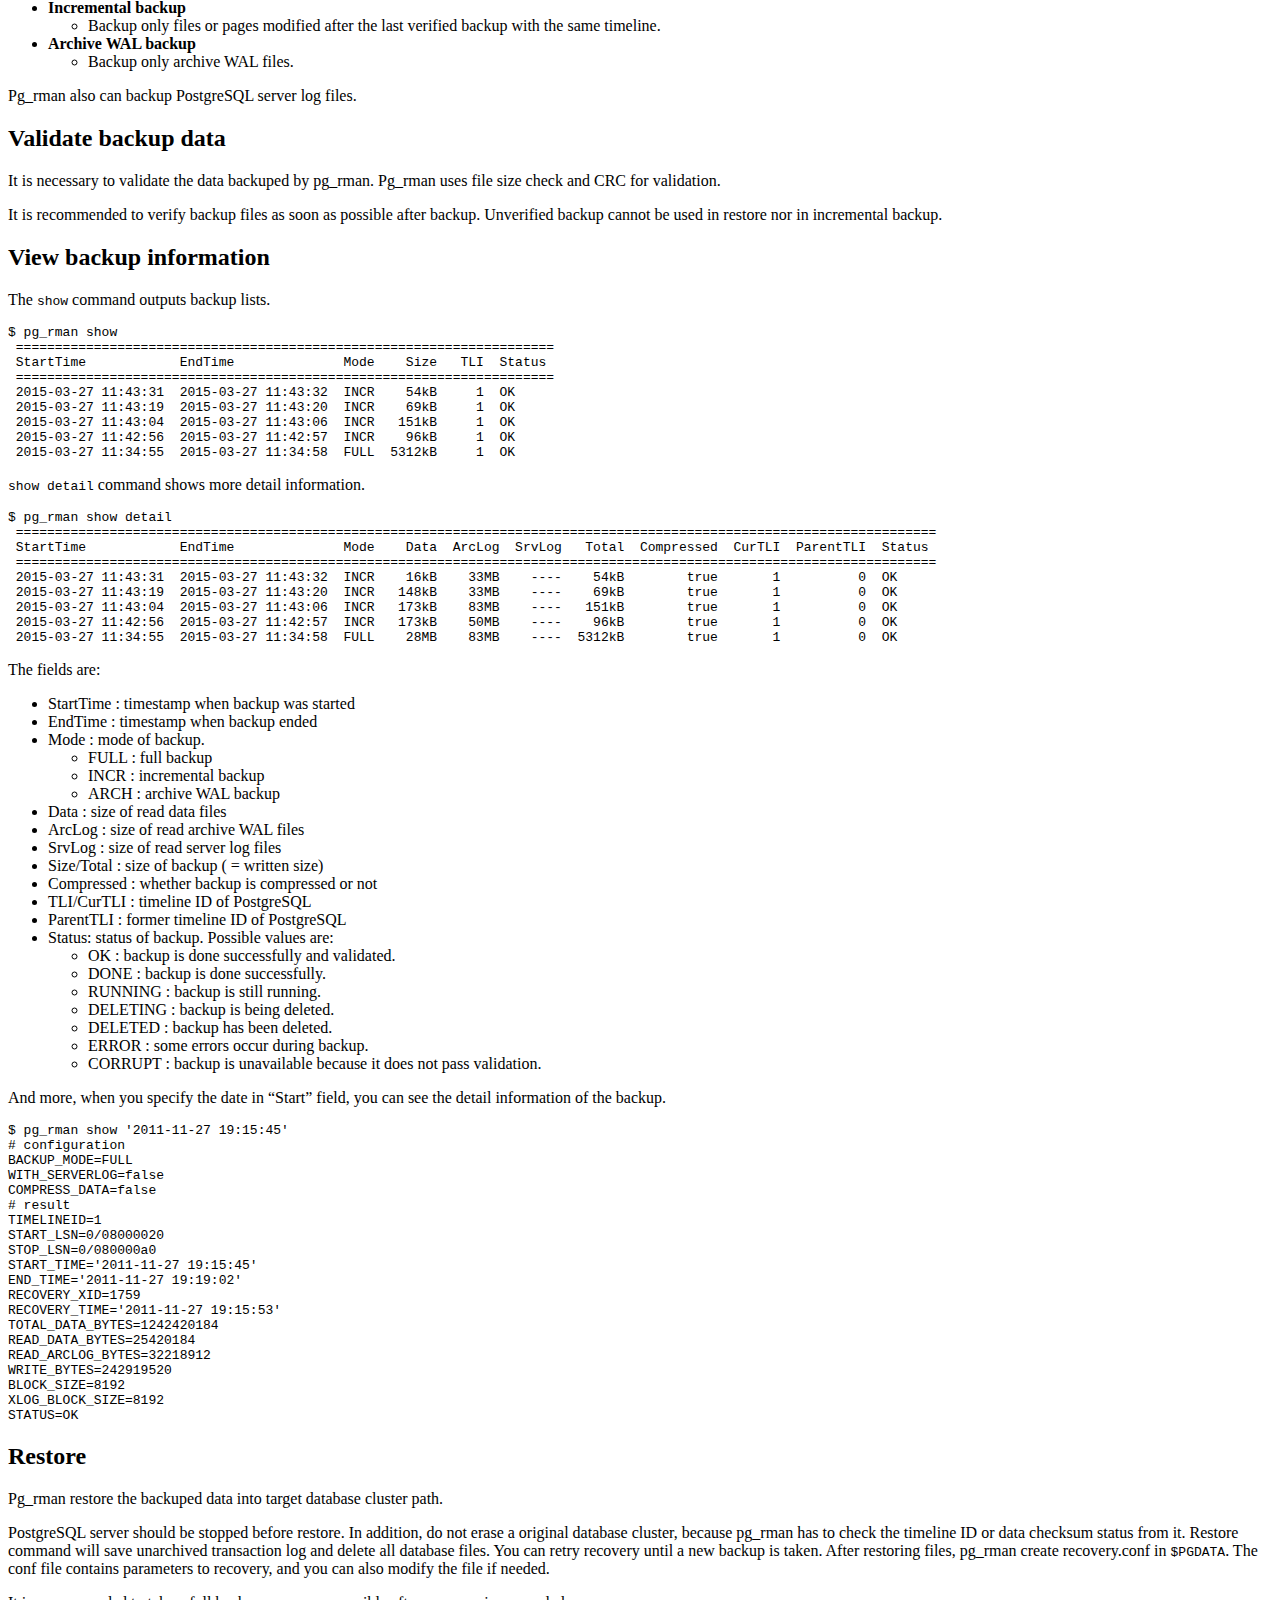
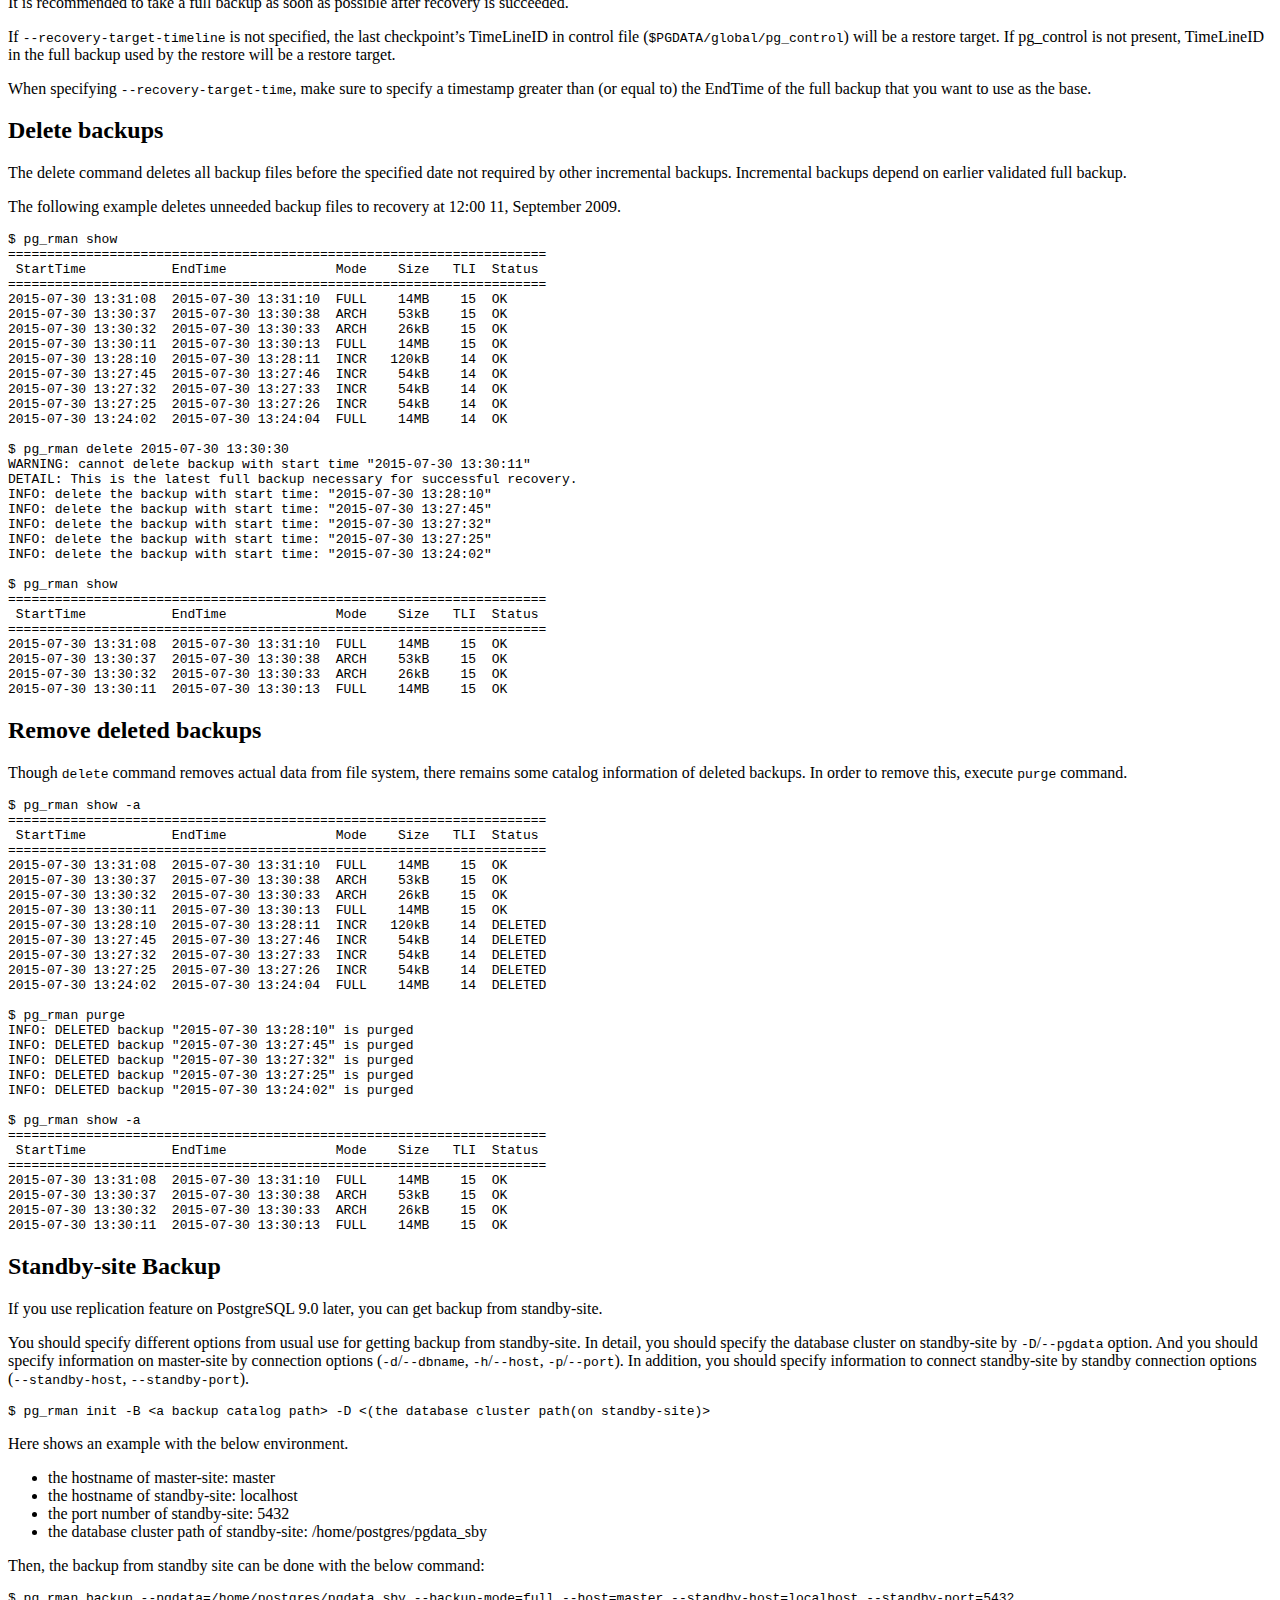
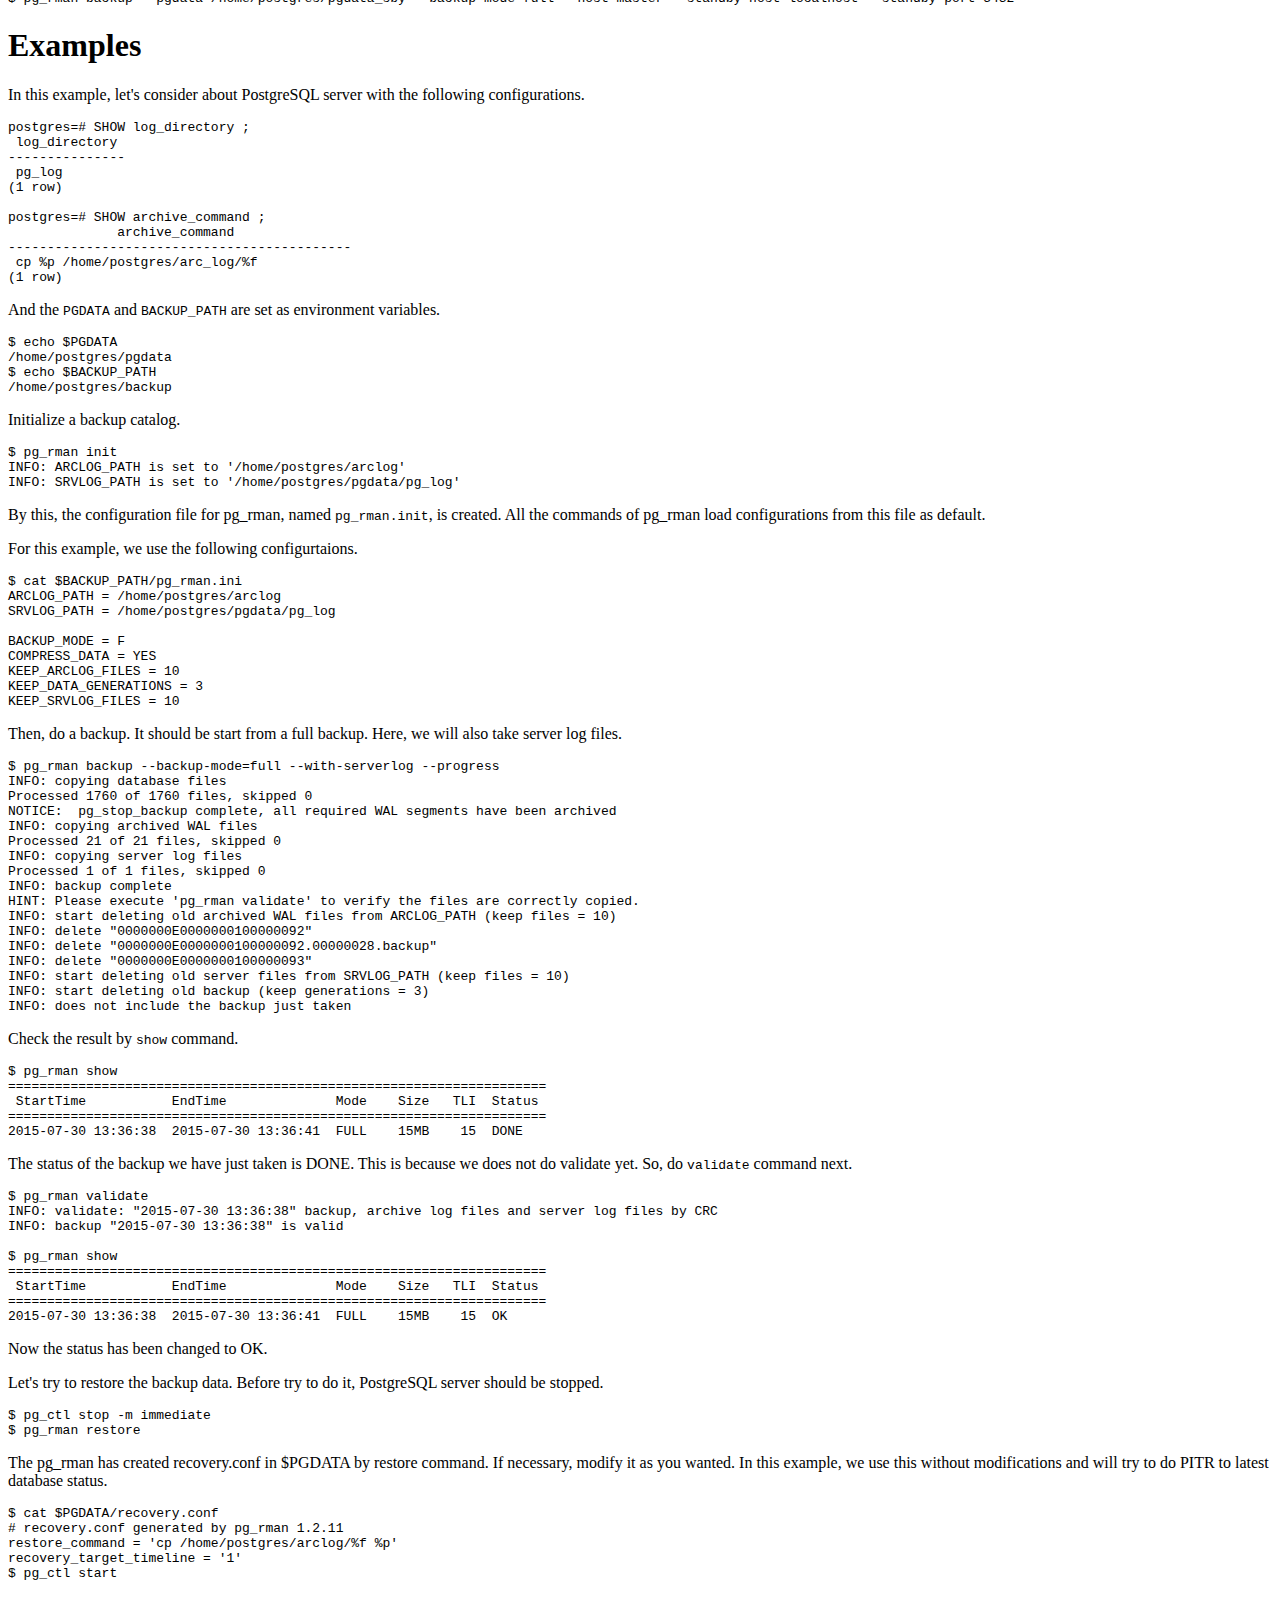
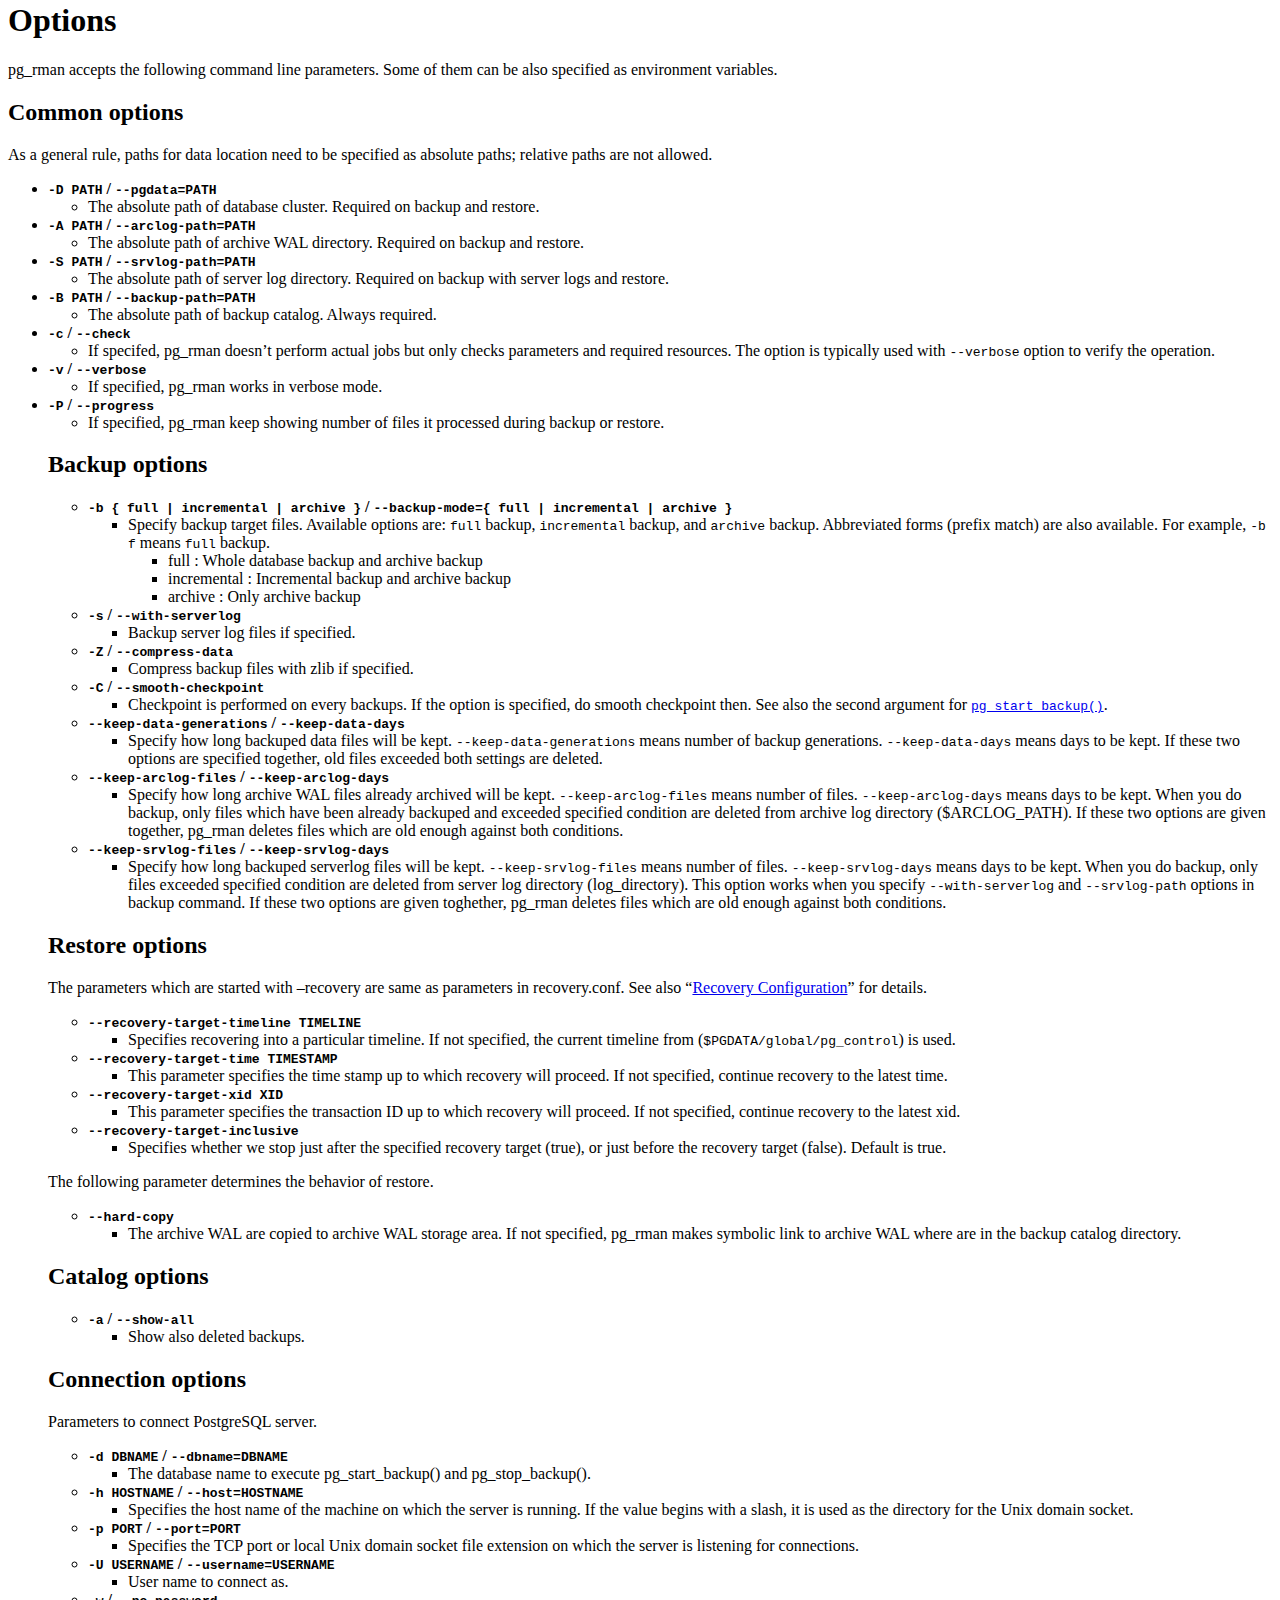
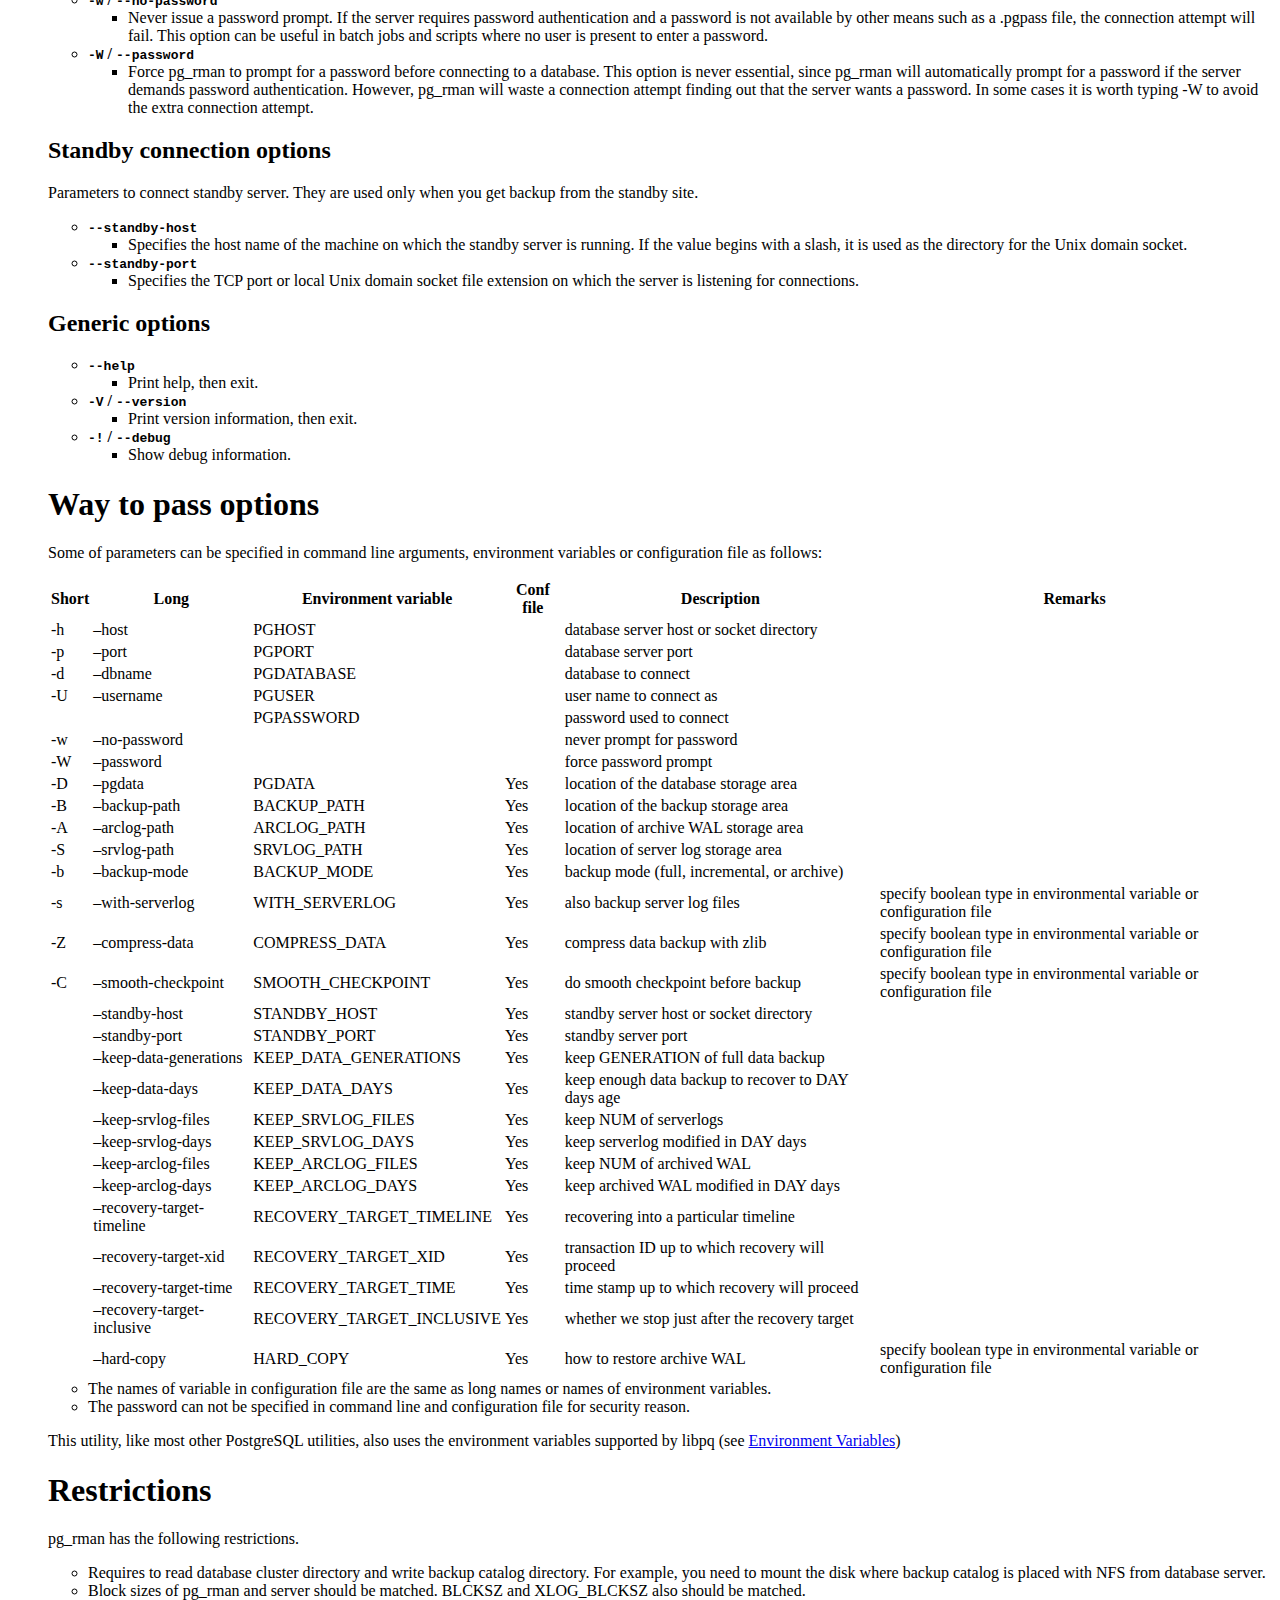
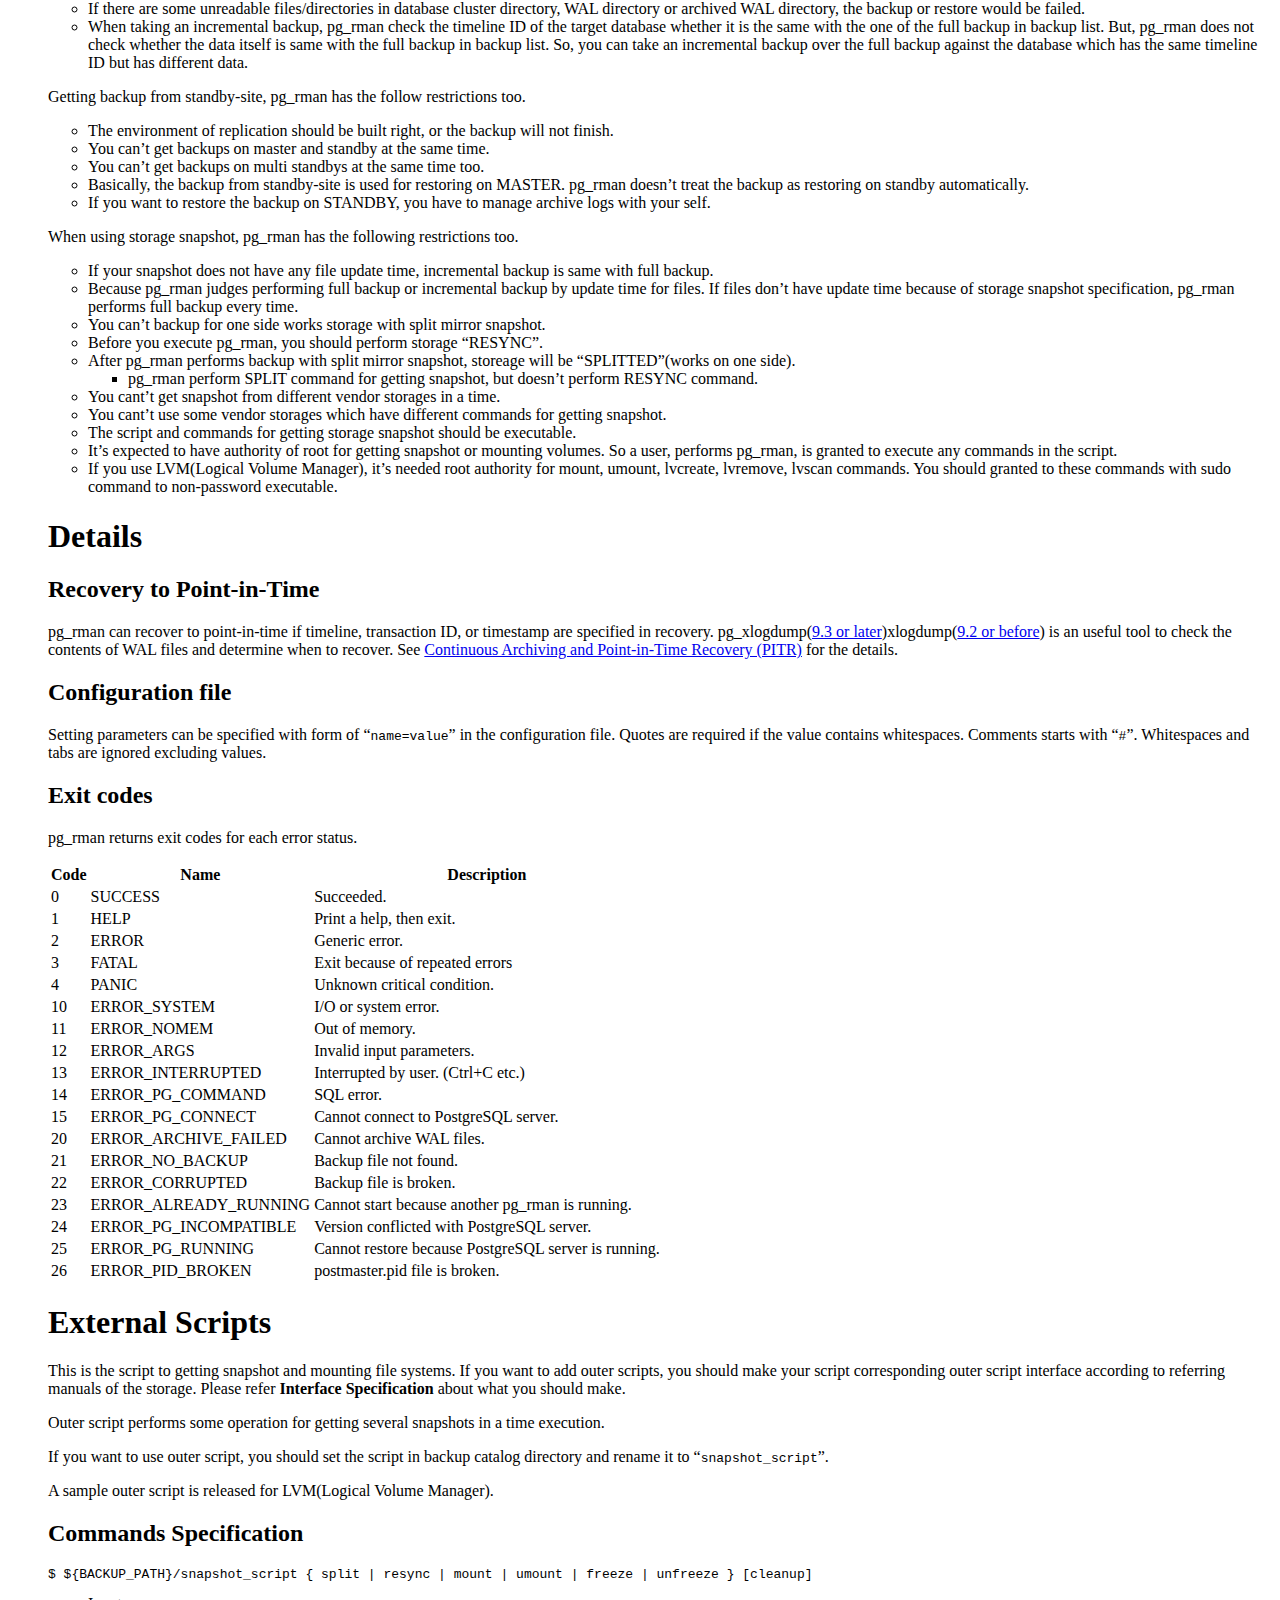
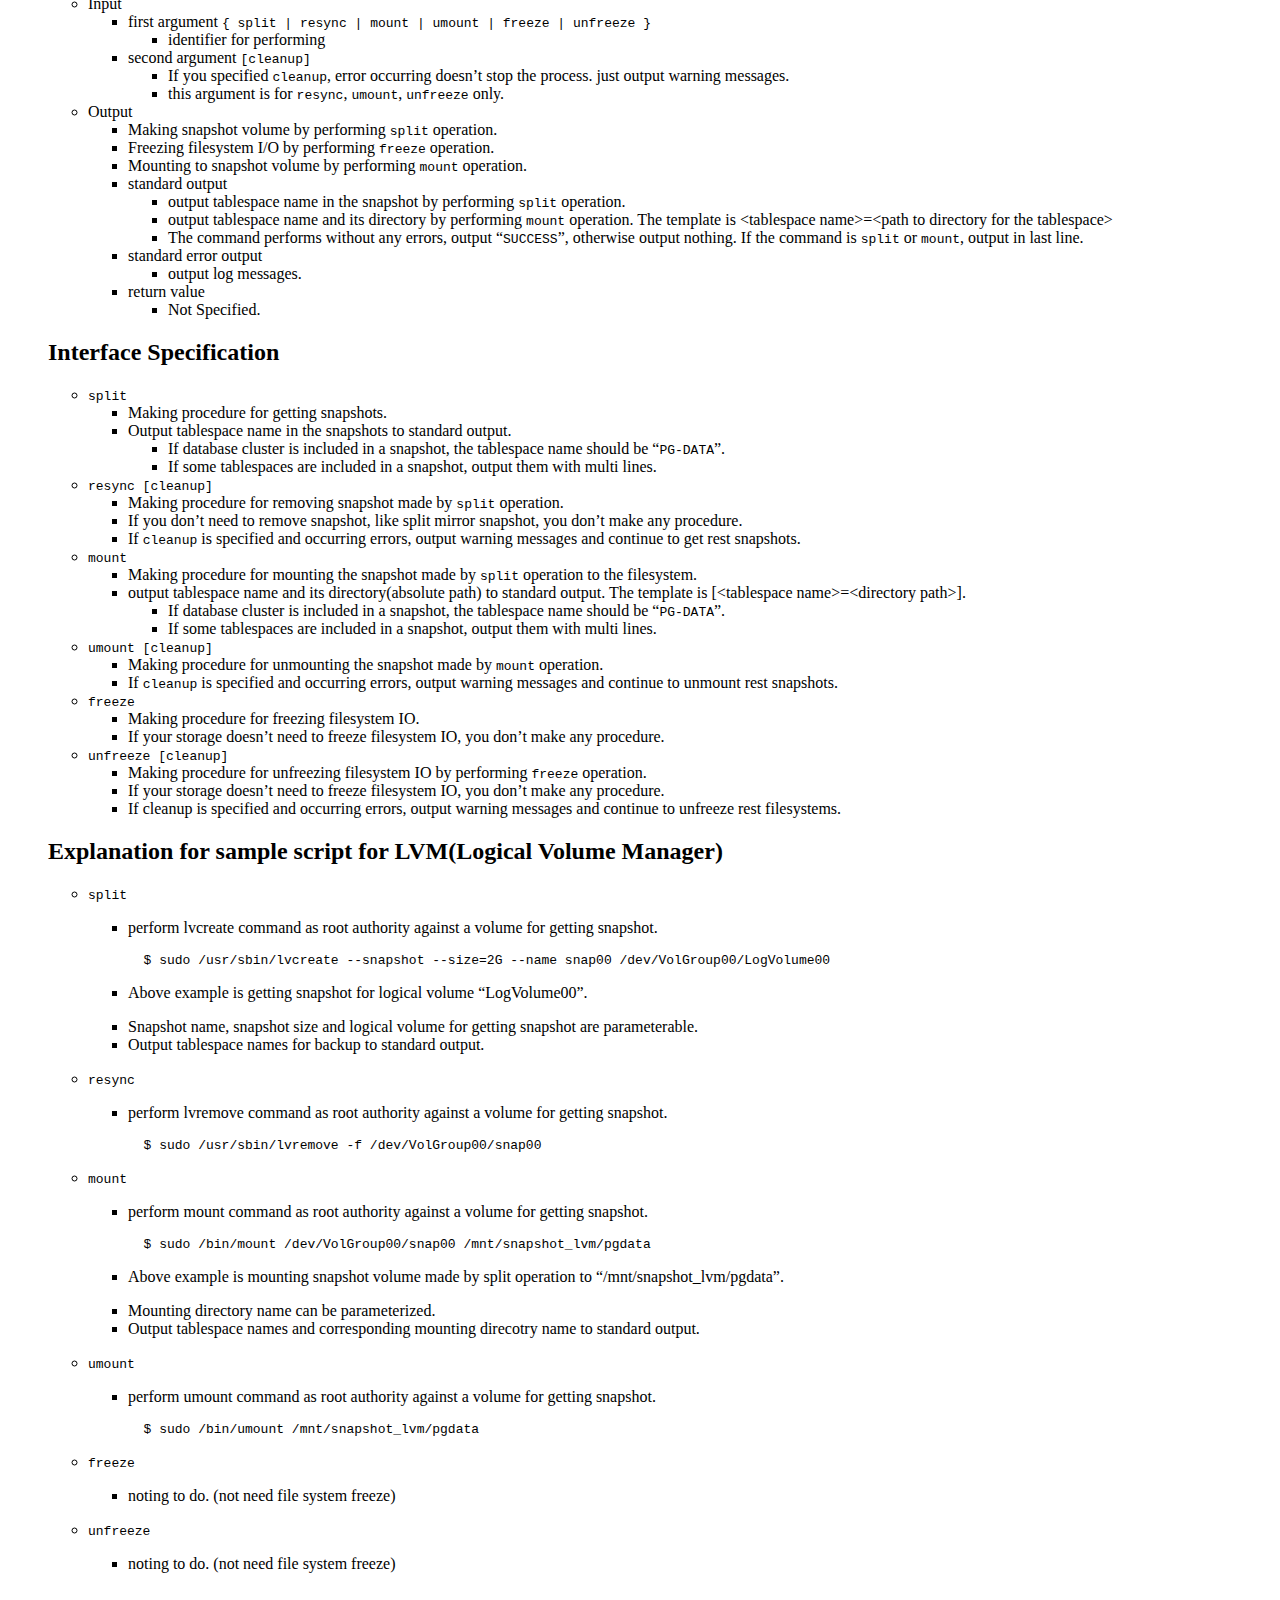
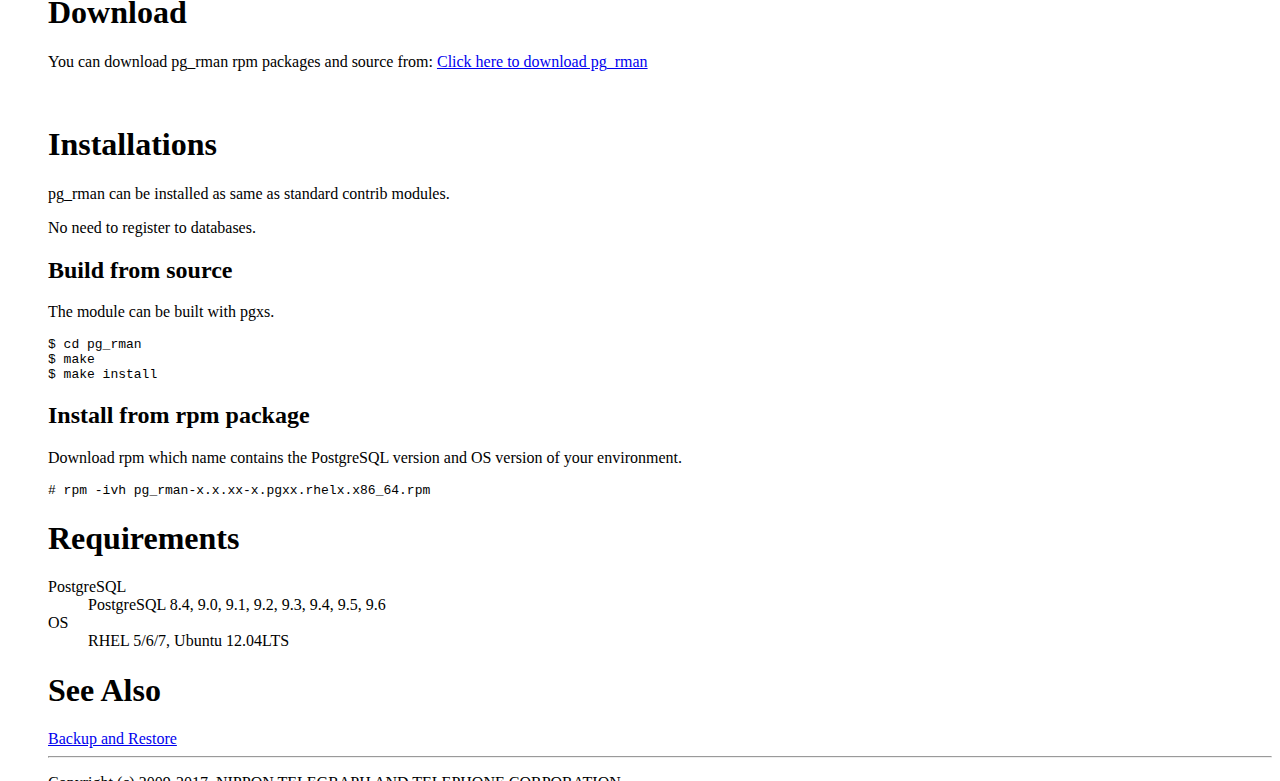
==== commit c5a7d9aa: "Fix obsolete text about the Duration column" ====
--- a/doc/index.html
+++ b/doc/index.html
@@ -162,32 +162,33 @@
 <p>The <code>show</code> command outputs backup lists.</p>
 
 <pre><code>$ pg_rman show
- ==========================================================
- StartTime           Mode  Duration    Size   TLI  Status
- ==========================================================
- 2015-03-27 11:43:31  INCR        0m    54kB     1  OK
- 2015-03-27 11:43:19  INCR        0m    69kB     1  OK
- 2015-03-27 11:43:04  INCR        0m   151kB     1  OK
- 2015-03-27 11:42:56  INCR        0m    96kB     1  OK
- 2015-03-27 11:34:55  FULL        0m  5312kB     1  OK
+ =====================================================================
+ StartTime            EndTime              Mode    Size   TLI  Status
+ =====================================================================
+ 2015-03-27 11:43:31  2015-03-27 11:43:32  INCR    54kB     1  OK
+ 2015-03-27 11:43:19  2015-03-27 11:43:20  INCR    69kB     1  OK
+ 2015-03-27 11:43:04  2015-03-27 11:43:06  INCR   151kB     1  OK
+ 2015-03-27 11:42:56  2015-03-27 11:42:57  INCR    96kB     1  OK
+ 2015-03-27 11:34:55  2015-03-27 11:34:58  FULL  5312kB     1  OK
 </code></pre>
 
 <p><code>show detail</code> command shows more detail information.</p>
 
 <pre><code>$ pg_rman show detail
- ============================================================================================================
- StartTime           Mode  Duration    Data  ArcLog  SrvLog   Total  Compressed  CurTLI  ParentTLI  Status
- ============================================================================================================
- 2015-03-27 11:43:31  INCR        0m    16kB    33MB    ----    54kB        true       1          0  OK
- 2015-03-27 11:43:19  INCR        0m   148kB    33MB    ----    69kB        true       1          0  OK
- 2015-03-27 11:43:04  INCR        0m   173kB    83MB    ----   151kB        true       1          0  OK
- 2015-03-27 11:42:56  INCR        0m   173kB    50MB    ----    96kB        true       1          0  OK
- 2015-03-27 11:34:55  FULL        0m    28MB    83MB    ----  5312kB        true       1          0  OK
+ ======================================================================================================================
+ StartTime            EndTime              Mode    Data  ArcLog  SrvLog   Total  Compressed  CurTLI  ParentTLI  Status
+ ======================================================================================================================
+ 2015-03-27 11:43:31  2015-03-27 11:43:32  INCR    16kB    33MB    ----    54kB        true       1          0  OK
+ 2015-03-27 11:43:19  2015-03-27 11:43:20  INCR   148kB    33MB    ----    69kB        true       1          0  OK
+ 2015-03-27 11:43:04  2015-03-27 11:43:06  INCR   173kB    83MB    ----   151kB        true       1          0  OK
+ 2015-03-27 11:42:56  2015-03-27 11:42:57  INCR   173kB    50MB    ----    96kB        true       1          0  OK
+ 2015-03-27 11:34:55  2015-03-27 11:34:58  FULL    28MB    83MB    ----  5312kB        true       1          0  OK
 </code></pre>
 
 <p>The fields are:</p>
 <ul>
-<li>StartTime : start time of backup</li>
+<li>StartTime : timestamp when backup was started</li>
+<li>EndTime : timestamp when backup ended</li>
 <li>Mode : mode of backup.
 <ul>
 <li>FULL : full backup</li>
@@ -195,7 +196,6 @@
 <li>ARCH : archive WAL backup</li>
 </ul>
 </li>
-<li>Duration : total time of backup</li>
 <li>Data : size of read data files</li>
 <li>ArcLog : size of read archive WAL files</li>
 <li>SrvLog : size of read server log files</li>
@@ -250,24 +250,26 @@
 
 <p>If <code>--recovery-target-timeline</code> is not specified, the last checkpoint&rsquo;s TimeLineID in control file (<code>$PGDATA/global/pg_control</code>) will be a restore target. If pg_control is not present, TimeLineID in the full backup used by the restore will be a restore target.</p>
 
+<p>When specifying <code>--recovery-target-time</code>, make sure to specify a timestamp greater than (or equal to) the EndTime of the full backup that you want to use as the base.</p>
+
 <h2>Delete backups</h2>
 
 <p>The delete command deletes all backup files before the specified date not required by other incremental backups. Incremental backups depend on earlier validated full backup.</p>
 <p> The following example deletes unneeded backup files to recovery at 12:00 11, September 2009.</p>
 
 <pre><code>$ pg_rman show
-==========================================================
- StartTime           Mode  Duration    Size   TLI  Status
-==========================================================
-2015-07-30 13:31:08  FULL        0m    14MB    15  OK
-2015-07-30 13:30:37  ARCH        0m    53kB    15  OK
-2015-07-30 13:30:32  ARCH        0m    26kB    15  OK
-2015-07-30 13:30:11  FULL        0m    14MB    15  OK
-2015-07-30 13:28:10  INCR        0m   120kB    14  OK
-2015-07-30 13:27:45  INCR        0m    54kB    14  OK
-2015-07-30 13:27:32  INCR        0m    54kB    14  OK
-2015-07-30 13:27:25  INCR        0m    54kB    14  OK
-2015-07-30 13:24:02  FULL        0m    14MB    14  OK
+=====================================================================
+ StartTime           EndTime              Mode    Size   TLI  Status
+=====================================================================
+2015-07-30 13:31:08  2015-07-30 13:31:10  FULL    14MB    15  OK
+2015-07-30 13:30:37  2015-07-30 13:30:38  ARCH    53kB    15  OK
+2015-07-30 13:30:32  2015-07-30 13:30:33  ARCH    26kB    15  OK
+2015-07-30 13:30:11  2015-07-30 13:30:13  FULL    14MB    15  OK
+2015-07-30 13:28:10  2015-07-30 13:28:11  INCR   120kB    14  OK
+2015-07-30 13:27:45  2015-07-30 13:27:46  INCR    54kB    14  OK
+2015-07-30 13:27:32  2015-07-30 13:27:33  INCR    54kB    14  OK
+2015-07-30 13:27:25  2015-07-30 13:27:26  INCR    54kB    14  OK
+2015-07-30 13:24:02  2015-07-30 13:24:04  FULL    14MB    14  OK
 
 $ pg_rman delete 2015-07-30 13:30:30
 WARNING: cannot delete backup with start time "2015-07-30 13:30:11"
@@ -279,13 +281,13 @@
 INFO: delete the backup with start time: "2015-07-30 13:24:02"
 
 $ pg_rman show
-==========================================================
- StartTime           Mode  Duration    Size   TLI  Status
-==========================================================
-2015-07-30 13:31:08  FULL        0m    14MB    15  OK
-2015-07-30 13:30:37  ARCH        0m    53kB    15  OK
-2015-07-30 13:30:32  ARCH        0m    26kB    15  OK
-2015-07-30 13:30:11  FULL        0m    14MB    15  OK
+=====================================================================
+ StartTime           EndTime              Mode    Size   TLI  Status
+=====================================================================
+2015-07-30 13:31:08  2015-07-30 13:31:10  FULL    14MB    15  OK
+2015-07-30 13:30:37  2015-07-30 13:30:38  ARCH    53kB    15  OK
+2015-07-30 13:30:32  2015-07-30 13:30:33  ARCH    26kB    15  OK
+2015-07-30 13:30:11  2015-07-30 13:30:13  FULL    14MB    15  OK
 </code></pre>
 
 
@@ -293,18 +295,18 @@
 <p>Though <code>delete</code> command removes actual data from file system, there remains some catalog information of deleted backups. In order to remove this, execute <code>purge</code> command.</p>
 
 <pre><code>$ pg_rman show -a
-==========================================================
- StartTime           Mode  Duration    Size   TLI  Status
-==========================================================
-2015-07-30 13:31:08  FULL        0m    14MB    15  OK
-2015-07-30 13:30:37  ARCH        0m    53kB    15  OK
-2015-07-30 13:30:32  ARCH        0m    26kB    15  OK
-2015-07-30 13:30:11  FULL        0m    14MB    15  OK
-2015-07-30 13:28:10  INCR        0m   120kB    14  DELETED
-2015-07-30 13:27:45  INCR        0m    54kB    14  DELETED
-2015-07-30 13:27:32  INCR        0m    54kB    14  DELETED
-2015-07-30 13:27:25  INCR        0m    54kB    14  DELETED
-2015-07-30 13:24:02  FULL        0m    14MB    14  DELETED
+=====================================================================
+ StartTime           EndTime              Mode    Size   TLI  Status
+=====================================================================
+2015-07-30 13:31:08  2015-07-30 13:31:10  FULL    14MB    15  OK
+2015-07-30 13:30:37  2015-07-30 13:30:38  ARCH    53kB    15  OK
+2015-07-30 13:30:32  2015-07-30 13:30:33  ARCH    26kB    15  OK
+2015-07-30 13:30:11  2015-07-30 13:30:13  FULL    14MB    15  OK
+2015-07-30 13:28:10  2015-07-30 13:28:11  INCR   120kB    14  DELETED
+2015-07-30 13:27:45  2015-07-30 13:27:46  INCR    54kB    14  DELETED
+2015-07-30 13:27:32  2015-07-30 13:27:33  INCR    54kB    14  DELETED
+2015-07-30 13:27:25  2015-07-30 13:27:26  INCR    54kB    14  DELETED
+2015-07-30 13:24:02  2015-07-30 13:24:04  FULL    14MB    14  DELETED
 
 $ pg_rman purge
 INFO: DELETED backup "2015-07-30 13:28:10" is purged
@@ -314,13 +316,13 @@
 INFO: DELETED backup "2015-07-30 13:24:02" is purged
 
 $ pg_rman show -a
-==========================================================
- StartTime           Mode  Duration    Size   TLI  Status
-==========================================================
-2015-07-30 13:31:08  FULL        0m    14MB    15  OK
-2015-07-30 13:30:37  ARCH        0m    53kB    15  OK
-2015-07-30 13:30:32  ARCH        0m    26kB    15  OK
-2015-07-30 13:30:11  FULL        0m    14MB    15  OK
+=====================================================================
+ StartTime           EndTime              Mode    Size   TLI  Status
+=====================================================================
+2015-07-30 13:31:08  2015-07-30 13:31:10  FULL    14MB    15  OK
+2015-07-30 13:30:37  2015-07-30 13:30:38  ARCH    53kB    15  OK
+2015-07-30 13:30:32  2015-07-30 13:30:33  ARCH    26kB    15  OK
+2015-07-30 13:30:11  2015-07-30 13:30:13  FULL    14MB    15  OK
 </code></pre>
 
 <h2 id="Standby-site.Backup">Standby-site Backup</h2>
@@ -428,10 +430,10 @@
 <p>Check the result by <code>show</code> command.</p>
 
 <pre><code>$ pg_rman show
-==========================================================
- StartTime           Mode  Duration    Size   TLI  Status
-==========================================================
-2015-07-30 13:36:38  FULL        0m    15MB    15  DONE
+=====================================================================
+ StartTime           EndTime              Mode    Size   TLI  Status
+=====================================================================
+2015-07-30 13:36:38  2015-07-30 13:36:41  FULL    15MB    15  DONE
 </code></pre>
 
 <p>
@@ -445,10 +447,10 @@
 INFO: backup "2015-07-30 13:36:38" is valid
 
 $ pg_rman show
-==========================================================
- StartTime           Mode  Duration    Size   TLI  Status
-==========================================================
-2015-07-30 13:36:38  FULL        0m    15MB    15  OK
+=====================================================================
+ StartTime           EndTime              Mode    Size   TLI  Status
+=====================================================================
+2015-07-30 13:36:38  2015-07-30 13:36:41  FULL    15MB    15  OK
 </code></pre>
 
 <p>
@@ -1362,7 +1364,7 @@
 
 <hr />
 
-<p class="footer">Copyright (c) 2009-2016, NIPPON TELEGRAPH AND TELEPHONE CORPORATION</p>
+<p class="footer">Copyright (c) 2009-2017, NIPPON TELEGRAPH AND TELEPHONE CORPORATION</p>
 
 </body>
 </html>
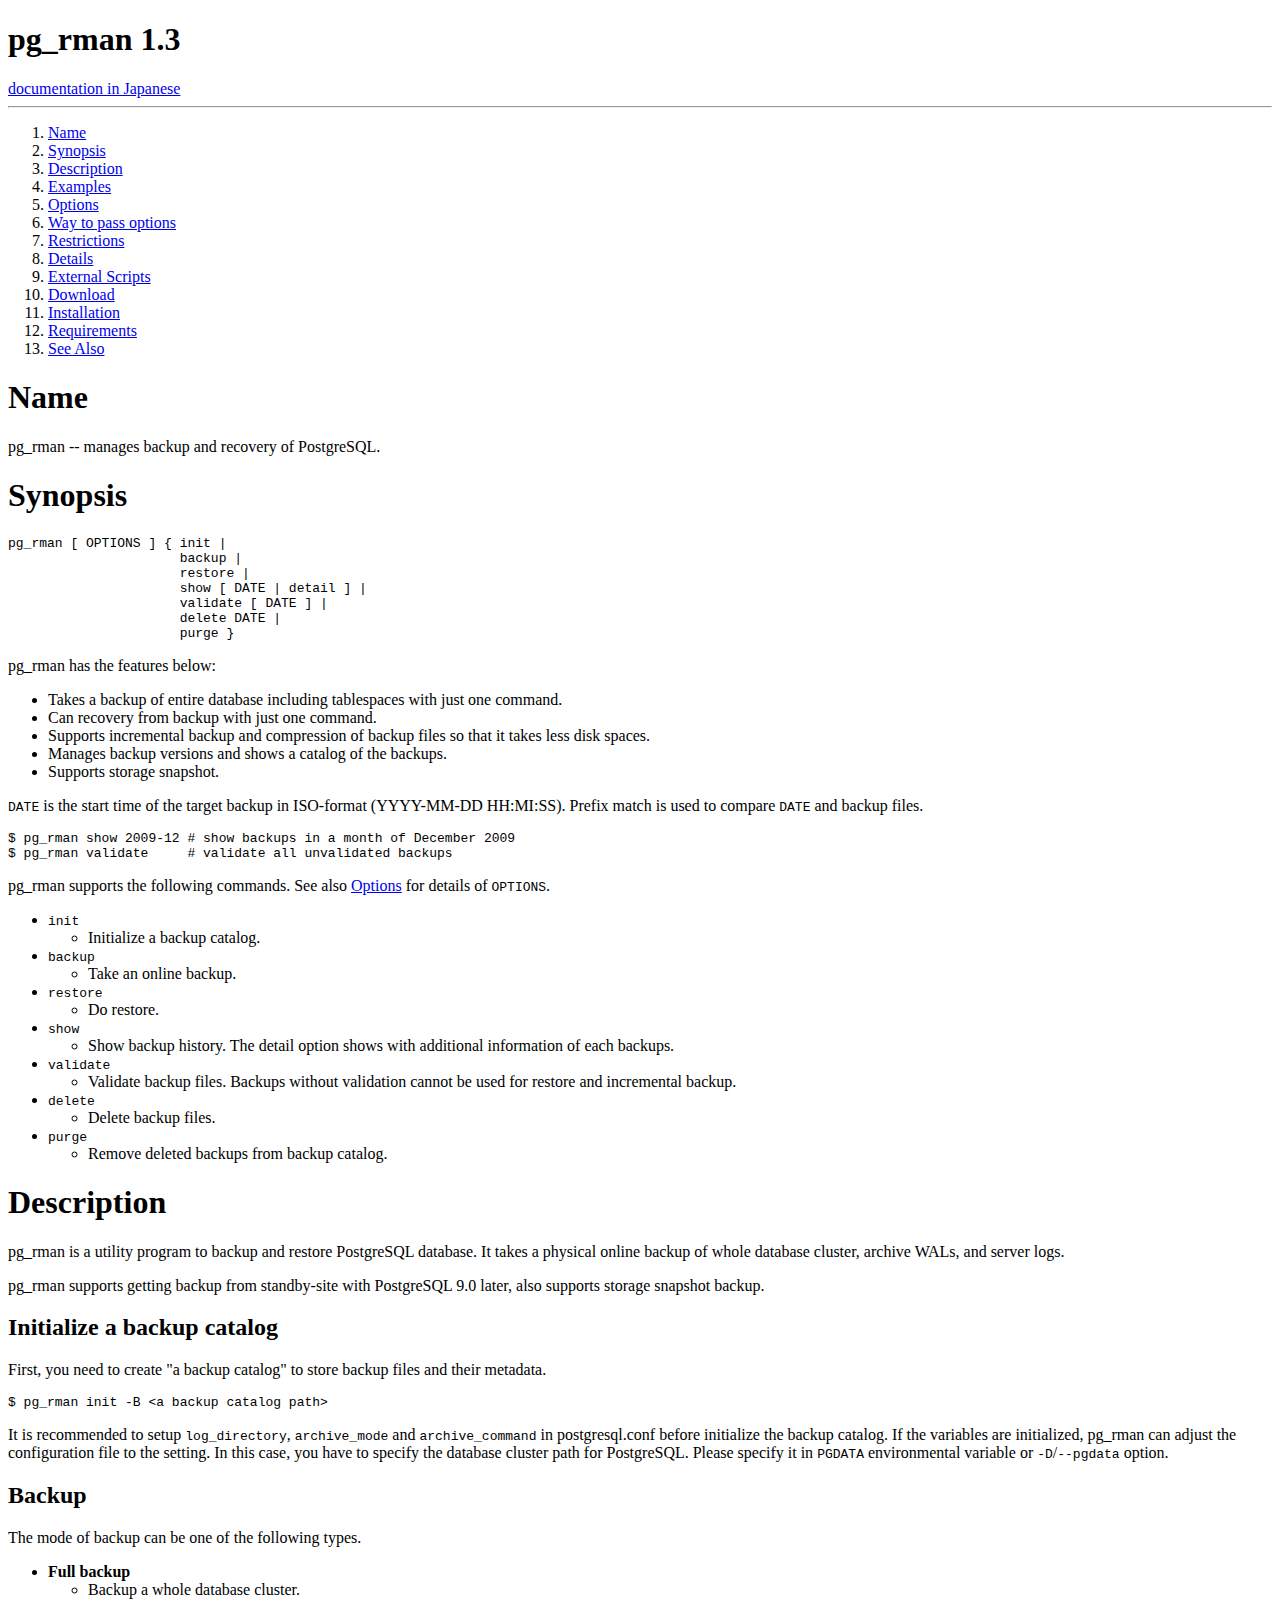
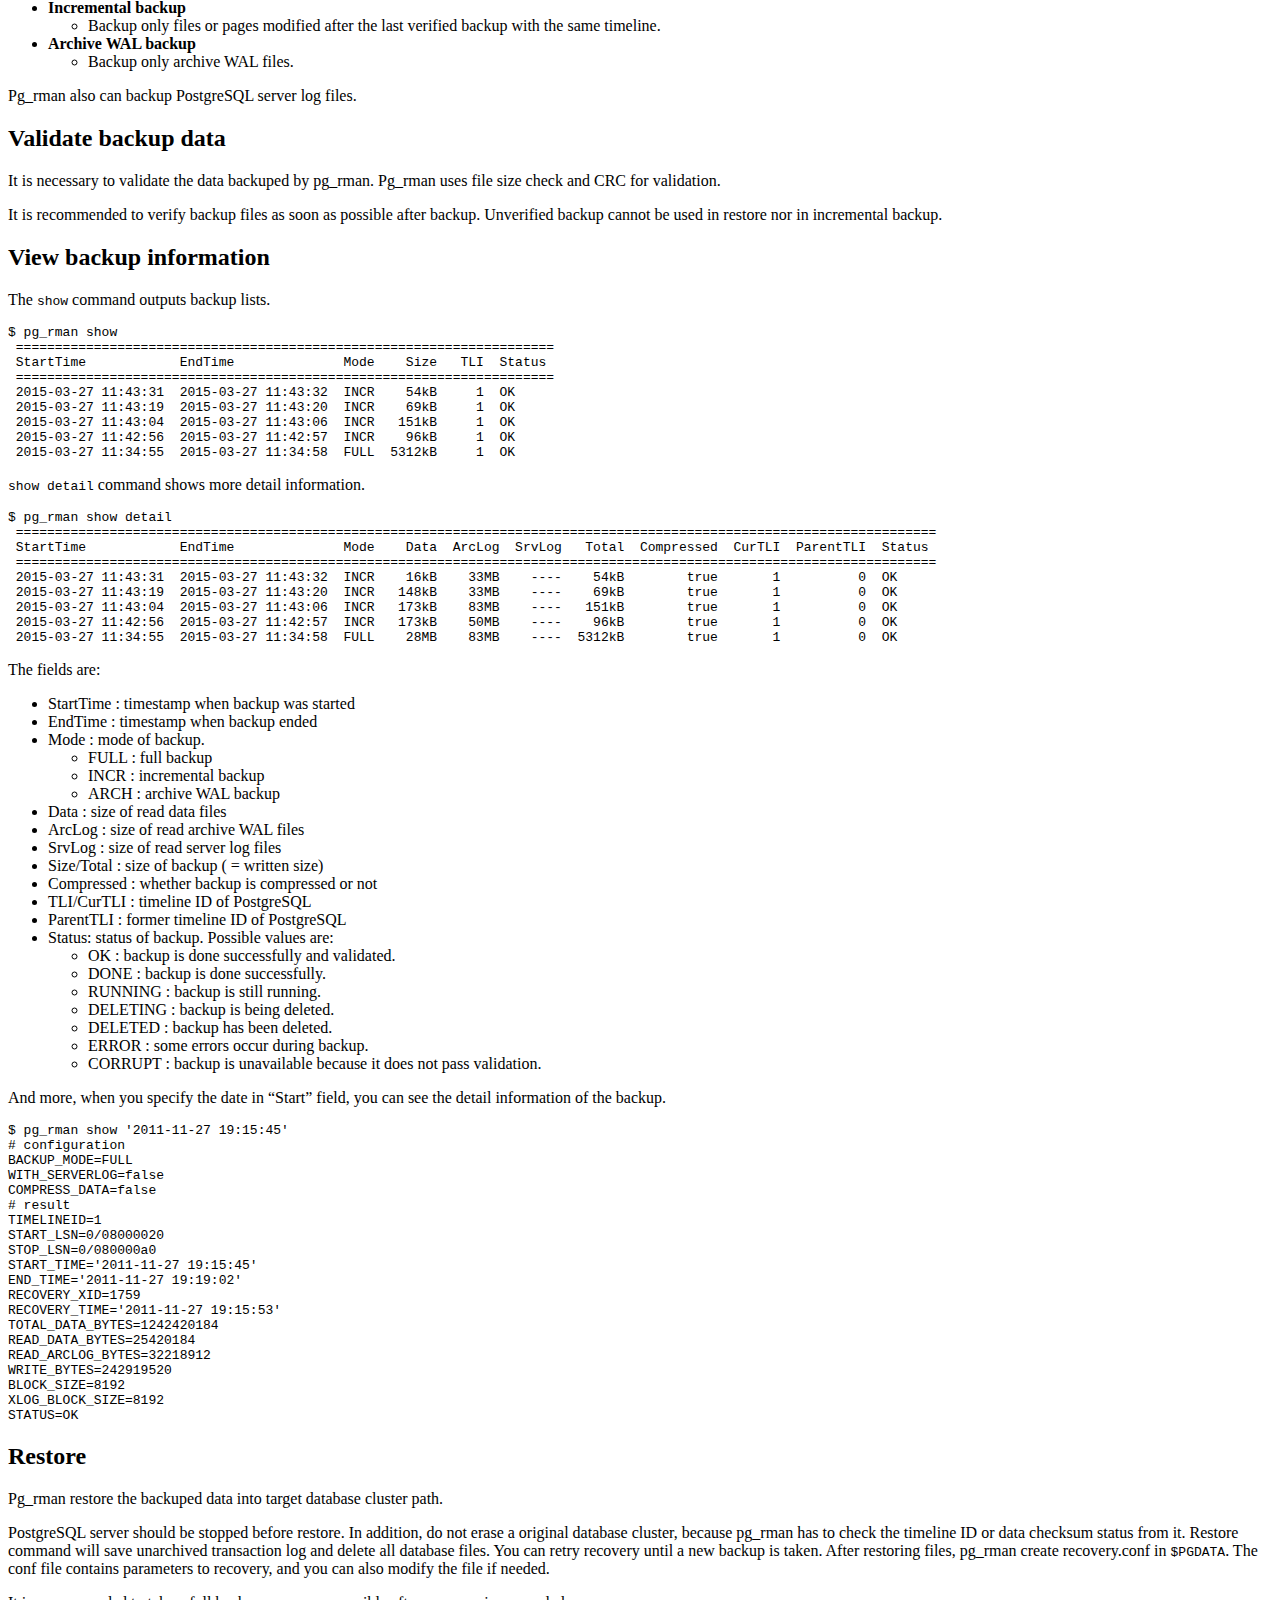
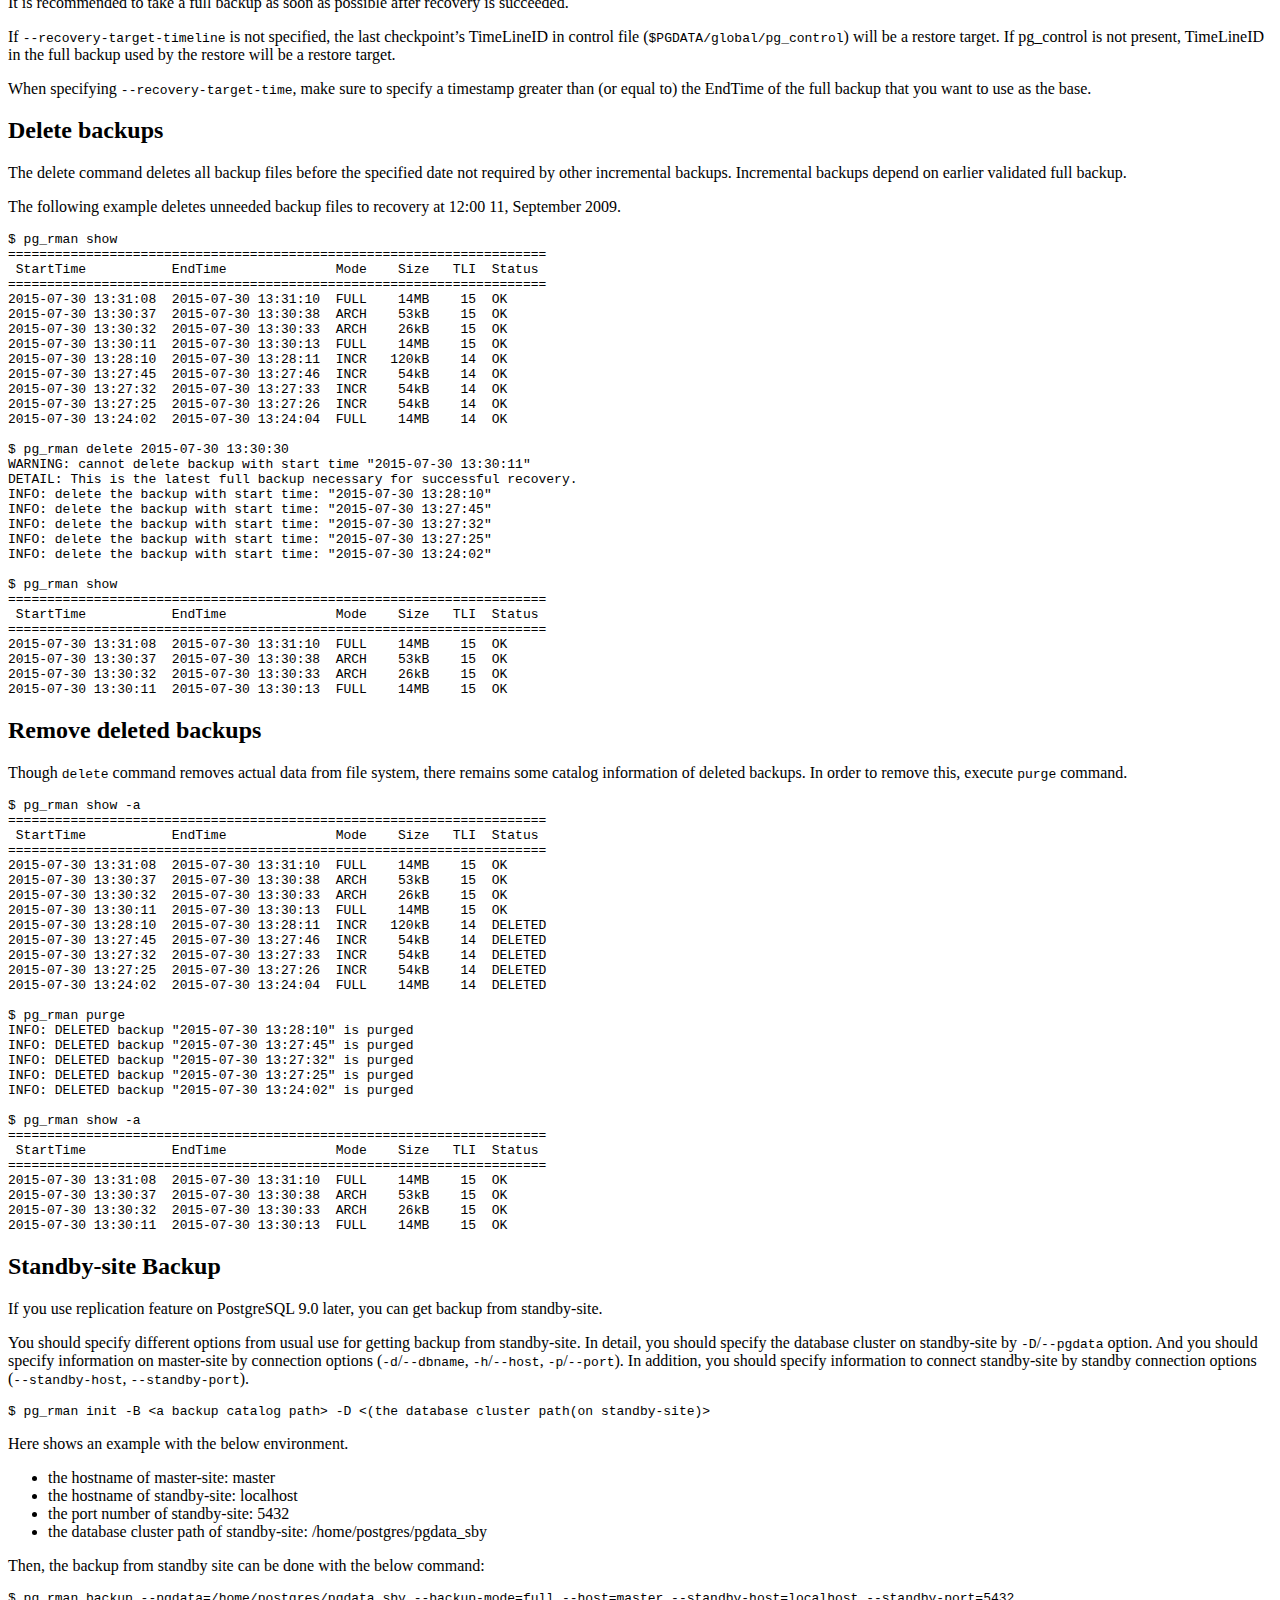
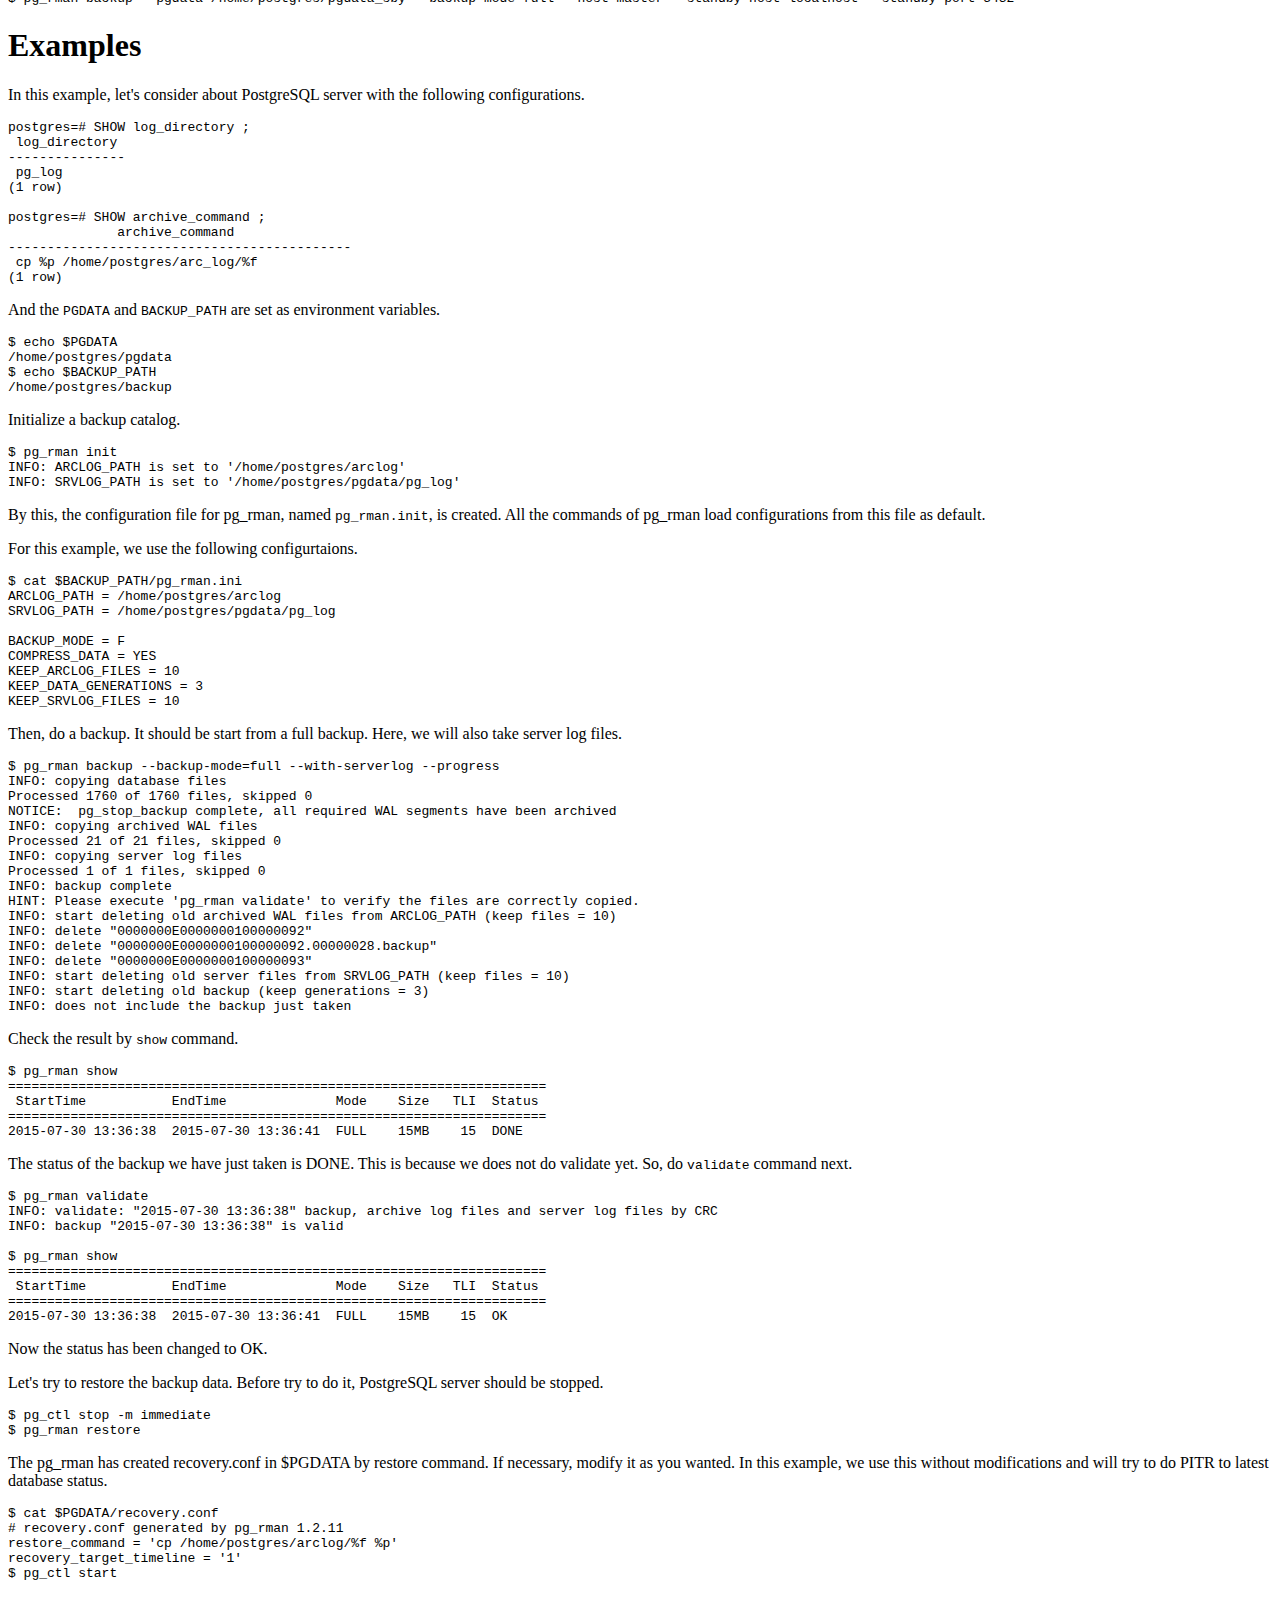
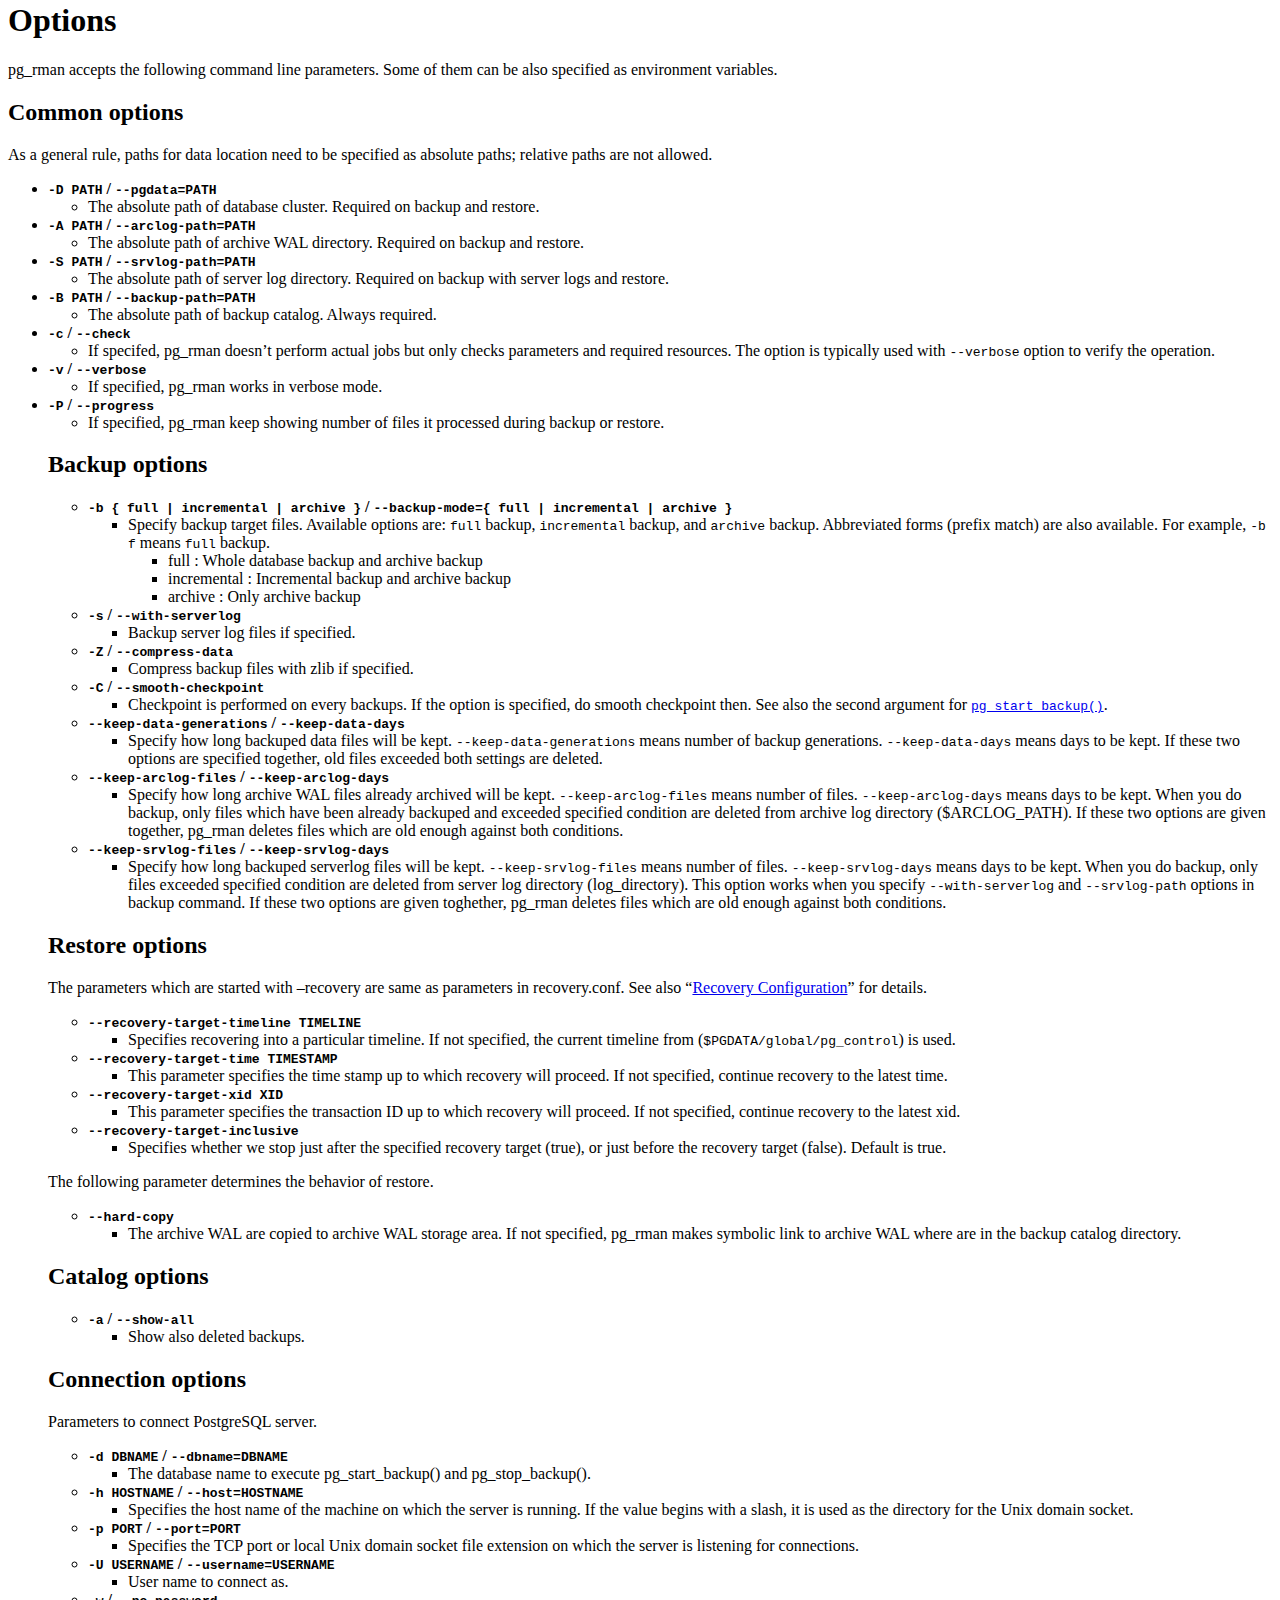
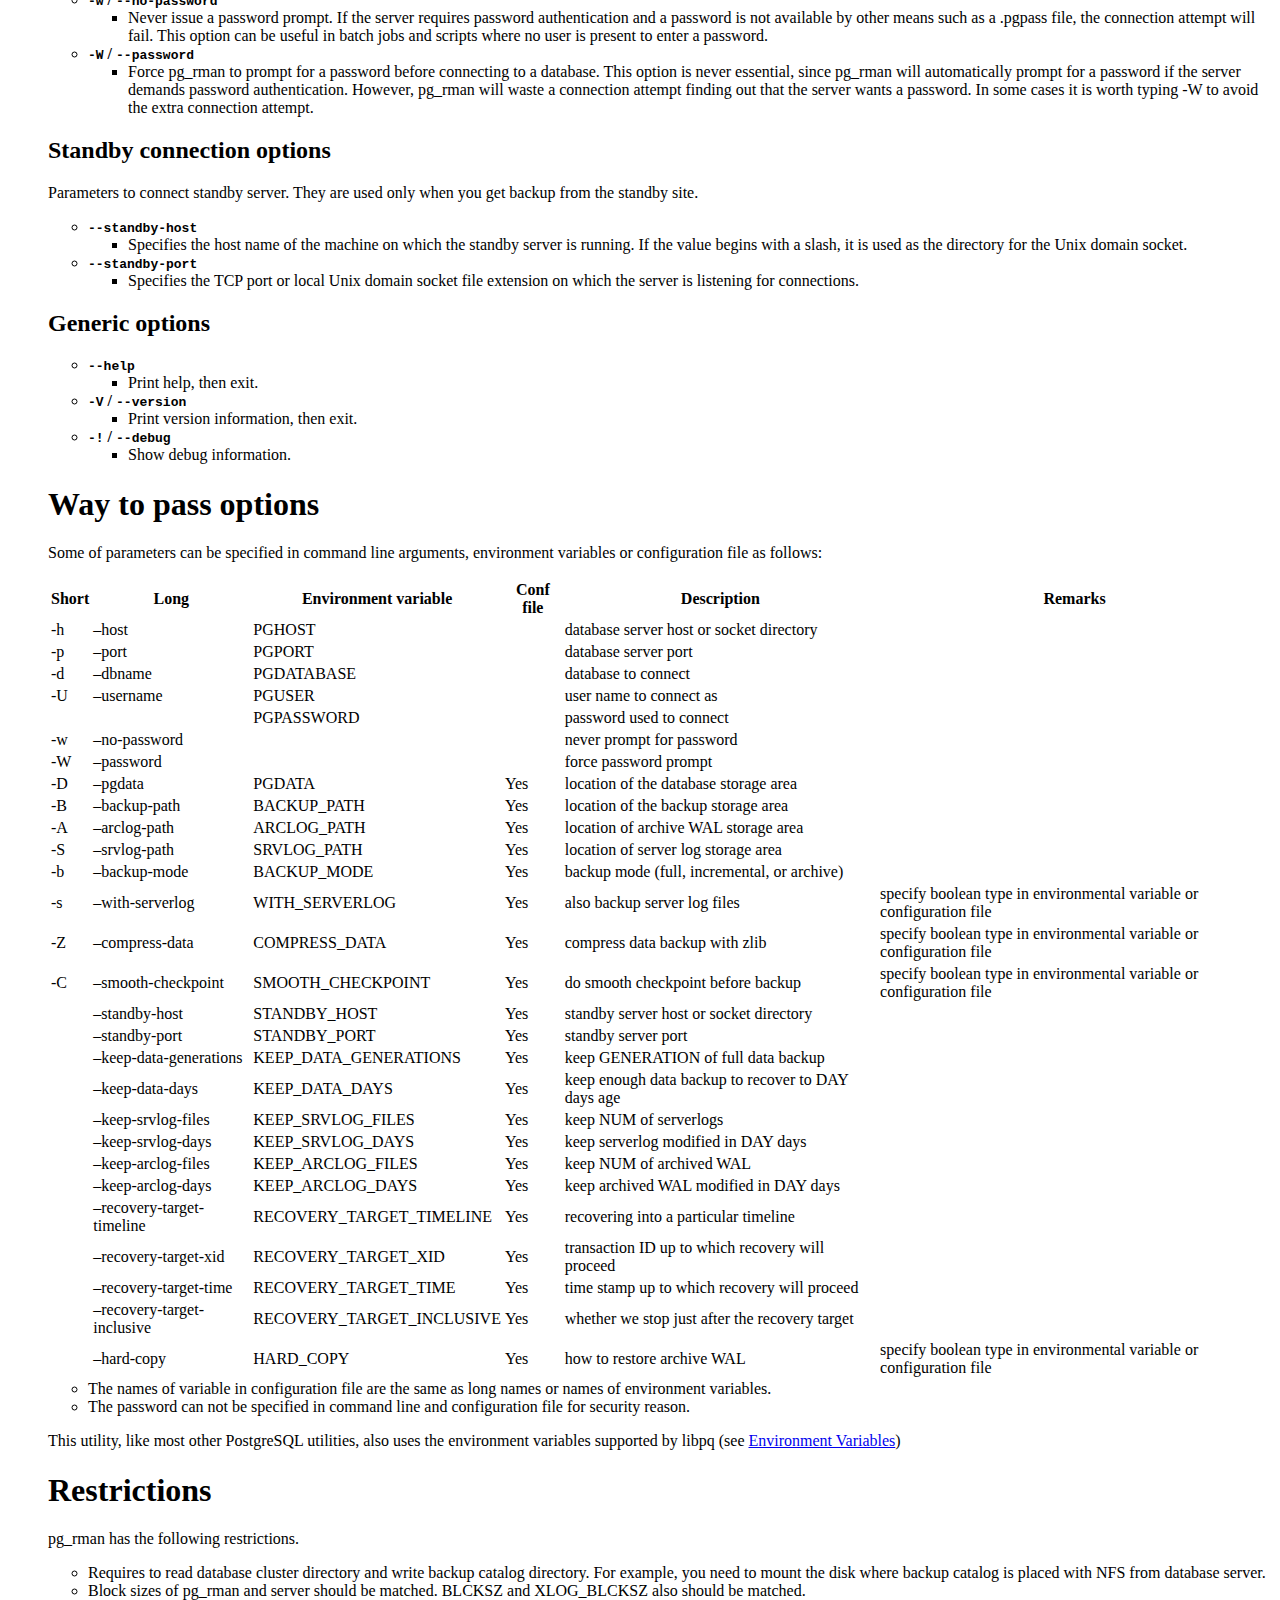
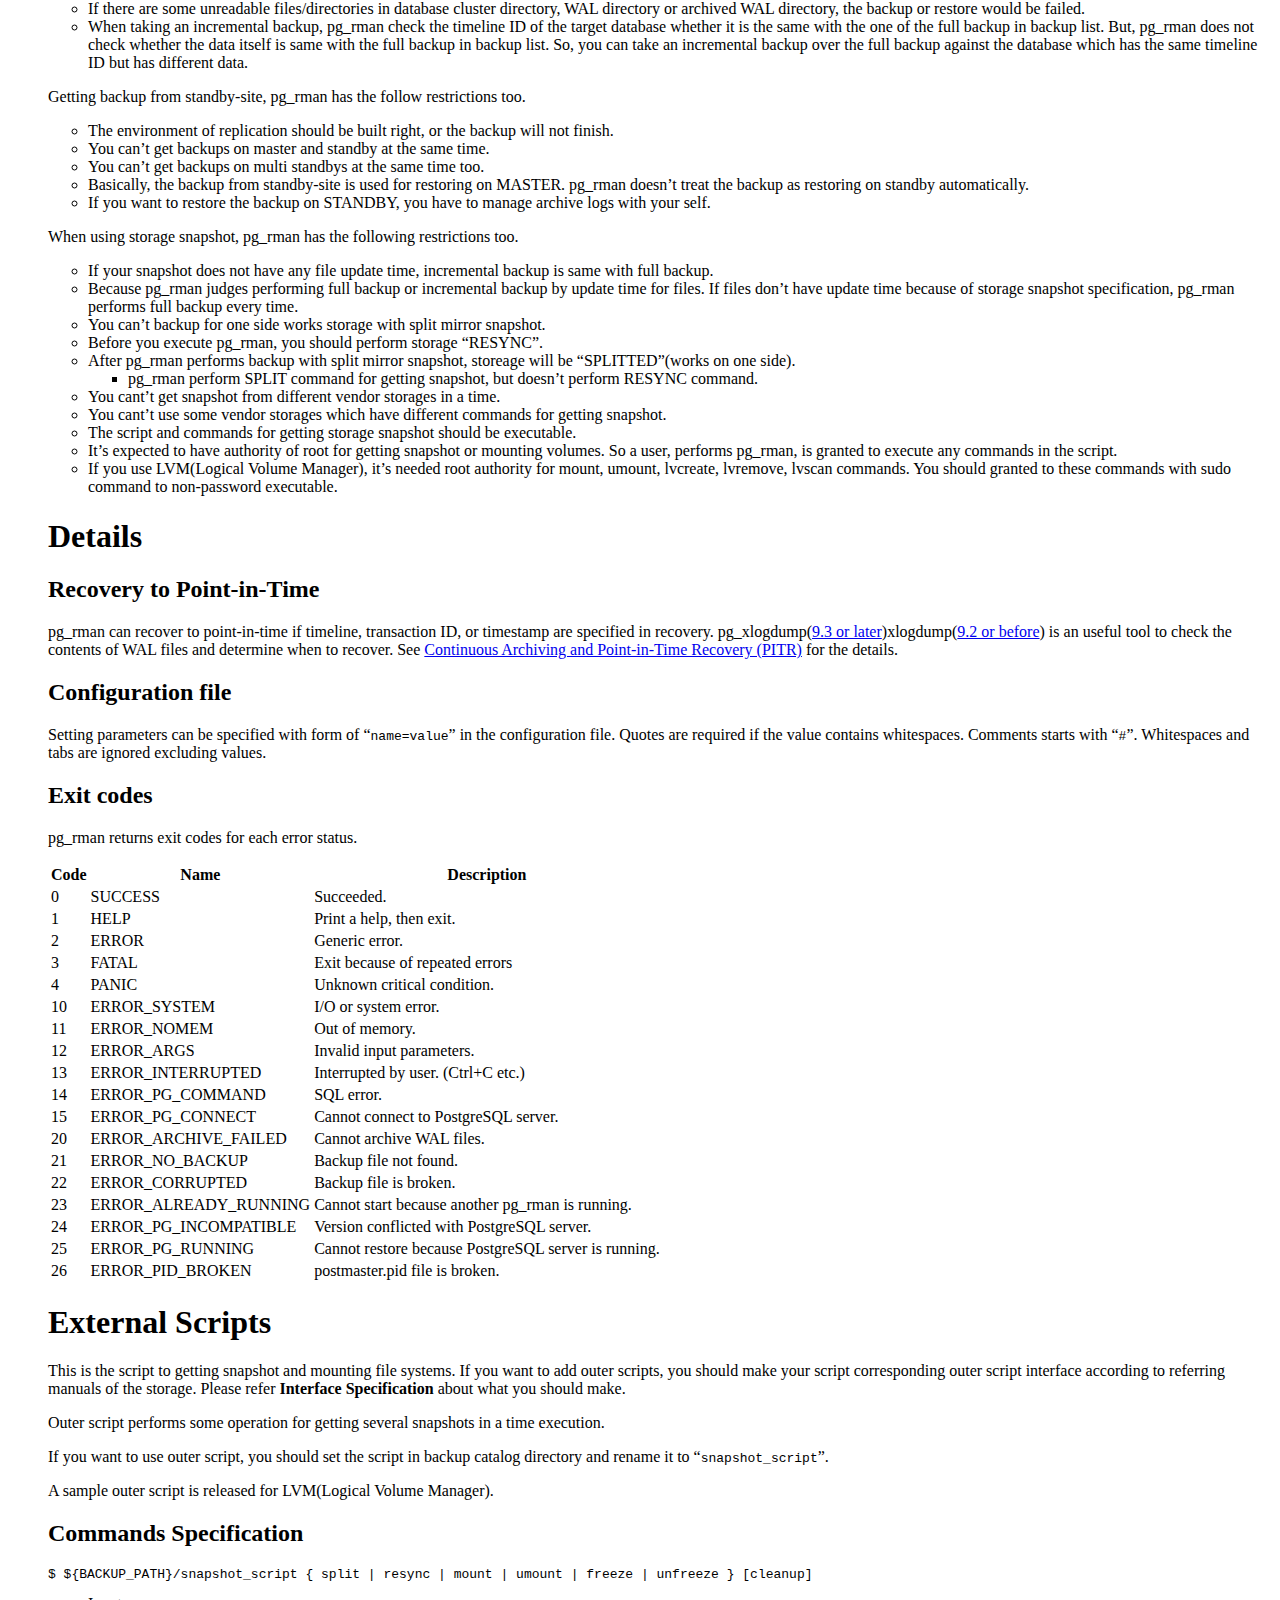
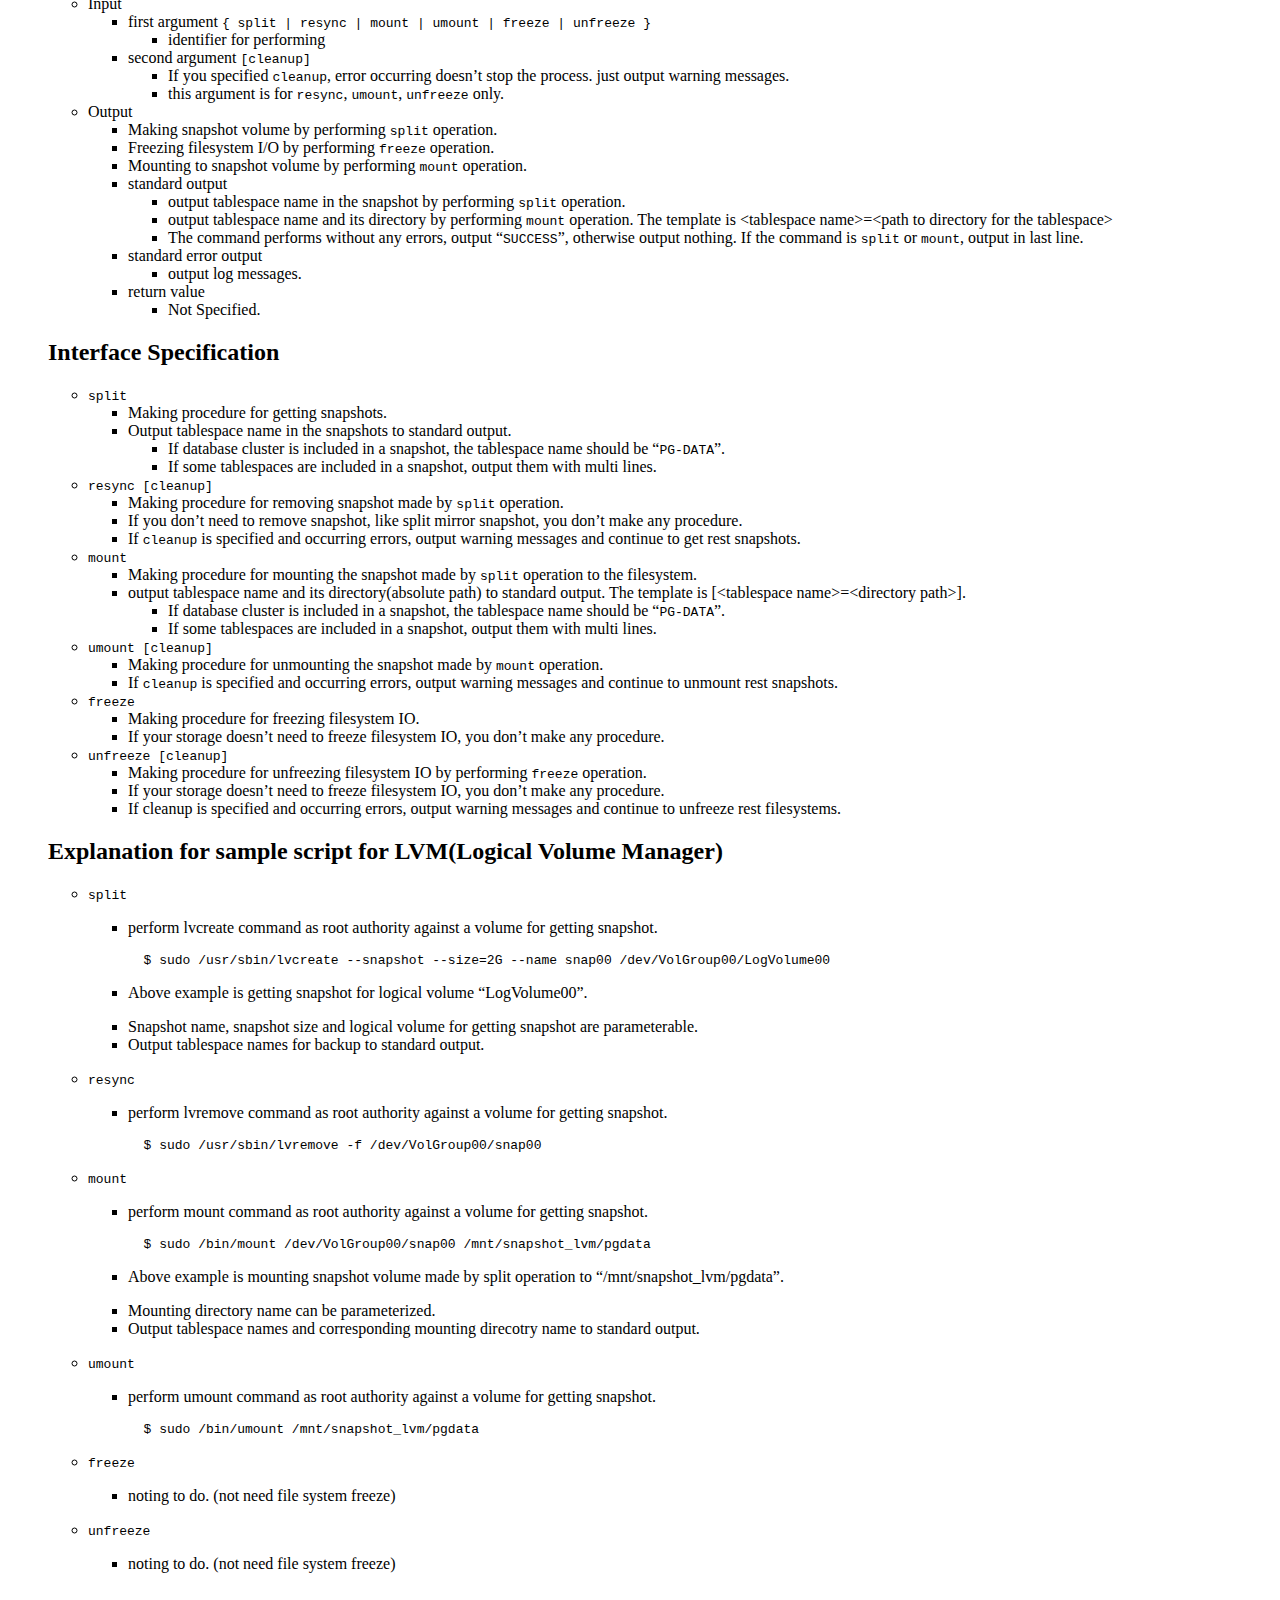
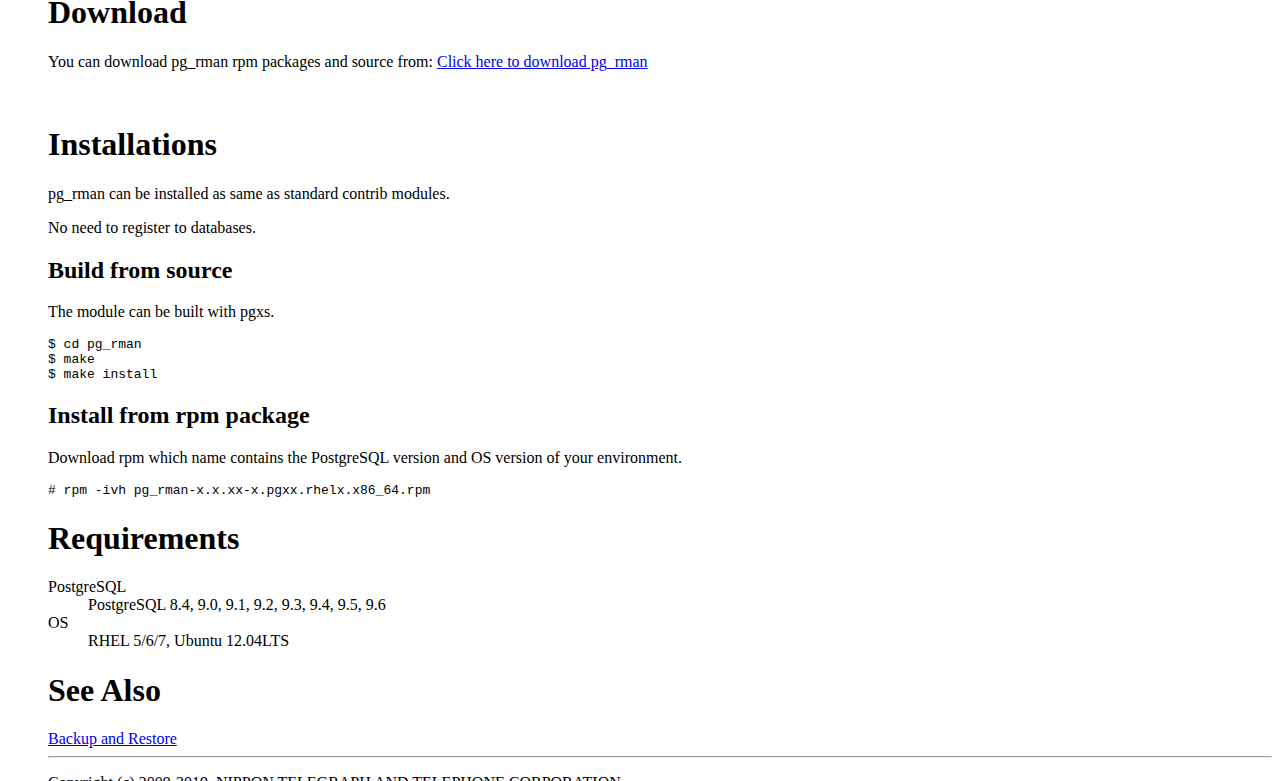
==== commit 4b220110: "Update copryright for 2019" ====
--- a/doc/index.html
+++ b/doc/index.html
@@ -1364,7 +1364,7 @@
 
 <hr />
 
-<p class="footer">Copyright (c) 2009-2017, NIPPON TELEGRAPH AND TELEPHONE CORPORATION</p>
+<p class="footer">Copyright (c) 2009-2019, NIPPON TELEGRAPH AND TELEPHONE CORPORATION</p>
 
 </body>
 </html>
